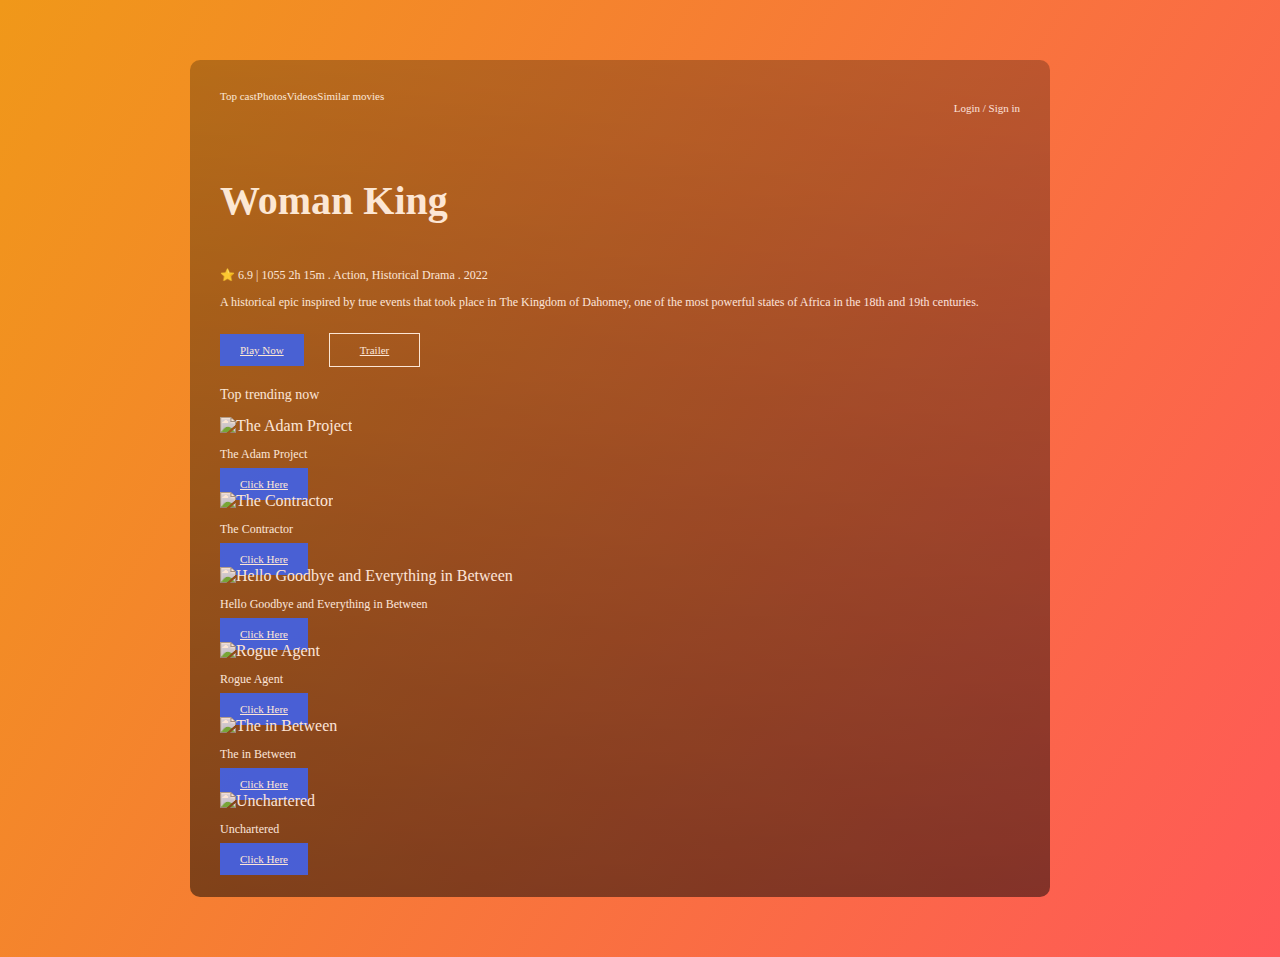
==== index.html @ f540f53e "Added java script" ====
<!DOCTYPE html>
<html lang="en">
  <head>
    <meta charset="UTF-8" />
    <meta name="viewport" content="width=device-width, initial-scale=1.0" />
    <meta
      name="description"
      content="Experience the awe-inspiring tale of a fearless African warrior queen leading her people into battle against colonial forces in 'Woman King's', a captivating and empowering historical drama."
    />
    <link
      href="https://cdn.jsdelivr.net/npm/bootstrap@5.3.0/dist/css/bootstrap.min.css"
      rel="stylesheet"
      integrity="sha384-9ndCyUaIbzAi2FUVXJi0CjmCapSmO7SnpJef0486qhLnuZ2cdeRhO02iuK6FUUVM"
      crossorigin="anonymous"
    />
    <script
      src="https://kit.fontawesome.com/405dcb50d6.js"
      crossorigin="anonymous"
    ></script>
    <link rel="preconnect" href="https://fonts.googleapis.com" />
    <link rel="preconnect" href="https://fonts.gstatic.com" crossorigin />
    <link
      href="https://fonts.googleapis.com/css2?family=Playfair+Display:wght@700&family=Poppins:wght@400;500&family=Roboto+Condensed:wght@700&family=Roboto:wght@300;700;900&display=swap"
      rel="stylesheet"
    />
    <title>Landing Page for the Movie: Woman King</title>
    <style>
      .root {
        --heading-font-family: "Roboto Condensed", sans-serif;
        --default-font-family: "Poppins", sans-serif;
        --box-shadow: 2px 2px 2px 1px rgba(0, 0, 0, 0.12);
        --buttons-color: #1f58fe;
      }

      body {
        max-width: 900px;
        margin: 60px auto;
        background: linear-gradient(-60deg, #ff5858 0%, #f09819 100%);
      }

      h1 {
        font-family: var(--heading-font-family);
        font-weight: 700;
        line-height: 2;
        font-size: 40px;
      }

      h3 {
        font-family: var(--default-font-family);
        font-weight: 500;
        font-size: 16px;
      }

      p {
        font-family: var(--default-font-family);
        font-weight: 400;
        font-size: 12px;
      }

      .popular {
        width: 200px;
      }

      .hero {
        max-width: 800px;
        background-image: linear-gradient(
            rgba(0, 0, 0, 0.3),
            rgba(0, 0, 0, 0.6)
          ),
          url(https://s3.amazonaws.com/shecodesio-production/uploads/files/000/085/391/original/woman-king-first.jpg?1686616928);
        background-repeat: no-repeat;
        background-size: cover;
        opacity: 0.8;
        color: white;
        padding: 30px;
        border-radius: 10px;
      }

      .alpha {
        display: flex;
        font-size: 11px;
        justify-content: flex-start;
      }

      .alpha-content,
      .view {
        text-decoration: none;
        color: black;
        color: white;
      }

      .alpha-icon {
        font-size: 20px;
        color: #c62037;
      }

      .loging-info {
        display: flex;
        justify-content: flex-end;
        font-size: 11px;
      }

      .search {
        line-height: 2;
      }

      .login {
        text-decoration: none;
        color: white;
      }

      .interaction-icons {
        display: flex;
        justify-content: flex-start;
      }

      .interactions {
        padding-right: 35px;
      }

      .beta {
        padding-top: 20px;
      }

      .btn-play {
        color: white;
        background-color: #1f58fe;
        font-size: 11px;
        padding: 10px 20px;
        margin-right: 25px;
        box-shadow: var(--box-shadow);
      }

      .btn-play:hover {
        color: white;
        background-color: #1f58fe;
        font-size: 11px;
        padding: 10px 20px;
        margin-right: 25px;
        box-shadow: var(--box-shadow);
      }

      .btn-trailer {
        color: white;
        background-color: transparent;
        font-size: 11px;
        padding: 10px 30px;
        box-shadow: var(--box-shadow);
        border: 1px solid white;
      }

      .btn-trailer:hover {
        color: white;
        background-color: transparent;
        font-size: 11px;
        padding: 10px 30px;
        box-shadow: var(--box-shadow);
        border: 1px solid white;
      }

      .operation-buttons {
        display: flex;
        justify-content: flex-start;
      }

      .posters {
        height: 50px;
      }

      .popular-shows {
        font-size: 14px;
      }

      .view {
        font-size: 12px;
        padding-top: 15px;
        line-height: 2;
      }

      .shows {
        display: flex;
        justify-content: space-between;
        padding-top: 15px;
      }

      @media (max-width: 540px) {
        h1,
        h3,
        p {
          text-align: center;
        }

        img {
          display: block;
          margin: 0 auto;
        }

        .hero {
          background-image: linear-gradient(
              rgba(0, 0, 0, 0.3),
              rgba(0, 0, 0, 0.6)
            ),
            url(https://s3.amazonaws.com/shecodesio-production/uploads/files/000/085/413/original/woman-king-small.jpg?1686626057);
          background-repeat: no-repeat;
          background-size: cover;
          opacity: 0.8;
        }

        .operation-buttons {
          display: block;
          text-align: center;
        }

        .btn-play {
          margin: 25px;
          margin-top: 10px;
        }

        .btn-trailer {
          padding: 10px 40px;
        }

        .interaction-icons {
          justify-content: center;
        }

        .movies a {
          width: 150px;
          margin: 0 auto;
          display: block;
        }
      }
    </style>
  </head>
  <body>
    <div class="container hero">
      <div class="container">
        <div class="row">
          <div class="col-8">
            <div class="alpha">
              <div><i class="fa-solid fa-n alpha-icon"></i></div>
              <div class="text-uppercase pe-3 ps-3">
                <a href="#" class="alpha-content" title="Top cast">Top cast</a>
              </div>
              <div class="text-uppercase pe-3">
                <a href="#" class="alpha-content" title="Photos">Photos</a>
              </div>
              <div class="text-uppercase pe-3">
                <a href="#" class="alpha-content" title="Videos">Videos</a>
              </div>
              <div class="text-uppercase pe-3">
                <a href="#" class="alpha-content" title="Similar Movies"
                  >Similar movies</a
                >
              </div>
            </div>
          </div>
          <div class="col-4">
            <div class="loging-info">
              <div class="search-here">
                <i
                  class="fa-solid fa-magnifying-glass search pe-4"
                  id="search-icon"
                ></i>
              </div>
              <div title="Login">
                <a href="#" class="login">Login / Sign in</a>
              </div>
            </div>
          </div>
        </div>
      </div>
      <div class="container beta">
        <div class="row">
          <div class="col-sm-6">
            <h1>Woman King</h1>
            <p>⭐ 6.9 | 1055 2h 15m . Action, Historical Drama . 2022</p>
            <p>
              A historical epic inspired by true events that took place in The
              Kingdom of Dahomey, one of the most powerful states of Africa in
              the 18th and 19th centuries.
            </p>
            <div class="interaction-icons pb-3">
              <div>
                <i class="fa-solid fa-thumbs-up interactions" title="Like"></i>
              </div>
              <div>
                <i
                  class="fa-solid fa-thumbs-down interactions"
                  title="Disike"
                ></i>
              </div>
              <div>
                <i
                  class="fa-solid fa-download interactions"
                  title="Download"
                ></i>
              </div>
              <div>
                <i
                  class="fa-solid fa-share-nodes interactions"
                  title="Share"
                ></i>
              </div>
              <div>
                <i
                  class="fa-sharp fa-solid fa-plus interactions"
                  title="Add to Watchlist"
                ></i>
              </div>
            </div>
            <div class="operation-buttons">
              <div>
                <a href="" class="text-uppercase btn btn-play" title="Play Now"
                  ><i class="fa-solid fa-play"></i>
                  <span class="ps-1"> Play Now </span></a
                >
              </div>
              <div>
                <a
                  href=""
                  class="text-uppercase btn btn-trailer"
                  title="Trailer"
                  >Trailer</a
                >
              </div>
            </div>
          </div>
        </div>

        <div class="row">
          <div class="col-12">
            <div class="shows">
              <div>
                <h3 class="pt-3 text-uppercase popular-shows">
                  Top trending now
                </h3>
              </div>
              <div>
                <i class="fa-solid fa-chevron-left pe-1 view" title="Back"></i>
                <i
                  class="fa-solid fa-chevron-right view ps-3"
                  title="Forward"
                ></i>
              </div>
            </div>
          </div>
        </div>
        <div class="movies">
          <div class="row">
            <div class="col-sm-2">
              <img
                src="https://s3.amazonaws.com/shecodesio-production/uploads/files/000/085/395/original/the-adam.jpg?1686620366"
                alt="The Adam Project"
                class="img-fluid popular pb-3 d-none d-sm-block"
              />
              <p class="d-block d-sm-none pt-2">The Adam Project</p>
              <a
                href=""
                class="btn btn-play text-uppercase d-block d-sm-none"
                title="Click Here"
                >Click Here</a
              >
            </div>
            <div class="col-sm-2">
              <img
                src="https://s3.amazonaws.com/shecodesio-production/uploads/files/000/085/394/original/the-contractor.jpg?1686620160"
                alt="The Contractor"
                class="img-fluid popular pb-3 d-none d-sm-block"
              />
              <p class="d-block d-sm-none pt-2">The Contractor</p>
              <a
                href=""
                class="btn btn-play text-uppercase d-block d-sm-none"
                title="Click Here"
                >Click Here</a
              >
            </div>
            <div class="col-sm-2">
              <img
                src="https://s3.amazonaws.com/shecodesio-production/uploads/files/000/085/396/original/hello-goodbye.jpg?1686620492"
                alt="Hello Goodbye and Everything in Between"
                class="img-fluid popular pb-3 d-none d-sm-block"
              />
              <p class="d-block d-sm-none pt-2">
                Hello Goodbye and Everything in Between
              </p>
              <a
                href=""
                class="btn btn-play text-uppercase d-block d-sm-none"
                title="Click Here"
                >Click Here</a
              >
            </div>
            <div class="col-sm-2">
              <img
                src="https://s3.amazonaws.com/shecodesio-production/uploads/files/000/085/397/original/rogue-agent.jpg?1686620587"
                alt="Rogue Agent"
                class="img-fluid popular pb-3 d-none d-sm-block"
              />
              <p class="d-block d-sm-none pt-2">Rogue Agent</p>
              <a
                href=""
                class="btn btn-play text-uppercase d-block d-sm-none"
                title="Click Here"
                >Click Here</a
              >
            </div>
            <div class="col-sm-2">
              <img
                src="https://s3.amazonaws.com/shecodesio-production/uploads/files/000/085/398/original/the-in-between.jpg?1686620760"
                alt="The in Between"
                class="img-fluid popular pb-3 d-none d-sm-block"
              />
              <p class="d-block d-sm-none pt-2">The in Between</p>
              <a
                href=""
                class="btn btn-play text-uppercase d-block d-sm-none"
                title="Click Here"
                >Click Here</a
              >
            </div>
            <div class="col-sm-2">
              <img
                src="https://s3.amazonaws.com/shecodesio-production/uploads/files/000/085/399/original/unchartered.jpg?1686621007"
                alt="Unchartered"
                class="img-fluid popular pb-3 d-none d-sm-block"
              />
              <p class="d-block d-sm-none pt-2">Unchartered</p>
              <a
                href=""
                class="btn btn-play text-uppercase d-block d-sm-none"
                title="Click Here"
                >Click Here</a
              >
            </div>
          </div>
        </div>
      </div>
    </div>
    <script>
      function searchHere() {
        let name = prompt(`What is you name?`);
        name = name.trim();
        name = name[0].toUpperCase() + name.substring(1);

        let movie = prompt(`What movie do you want to search?`);
        movie = movie.trim();
        movie = movie[0].toUpperCase() + movie.substring(1);

        alert(`Hello ${name}! Have fun watching ${movie} 😃😃`);
      }

      let searchButton = document.querySelector(".search-here");

      searchButton.addEventListener("click", searchHere);
    </script>
  </body>
</html>
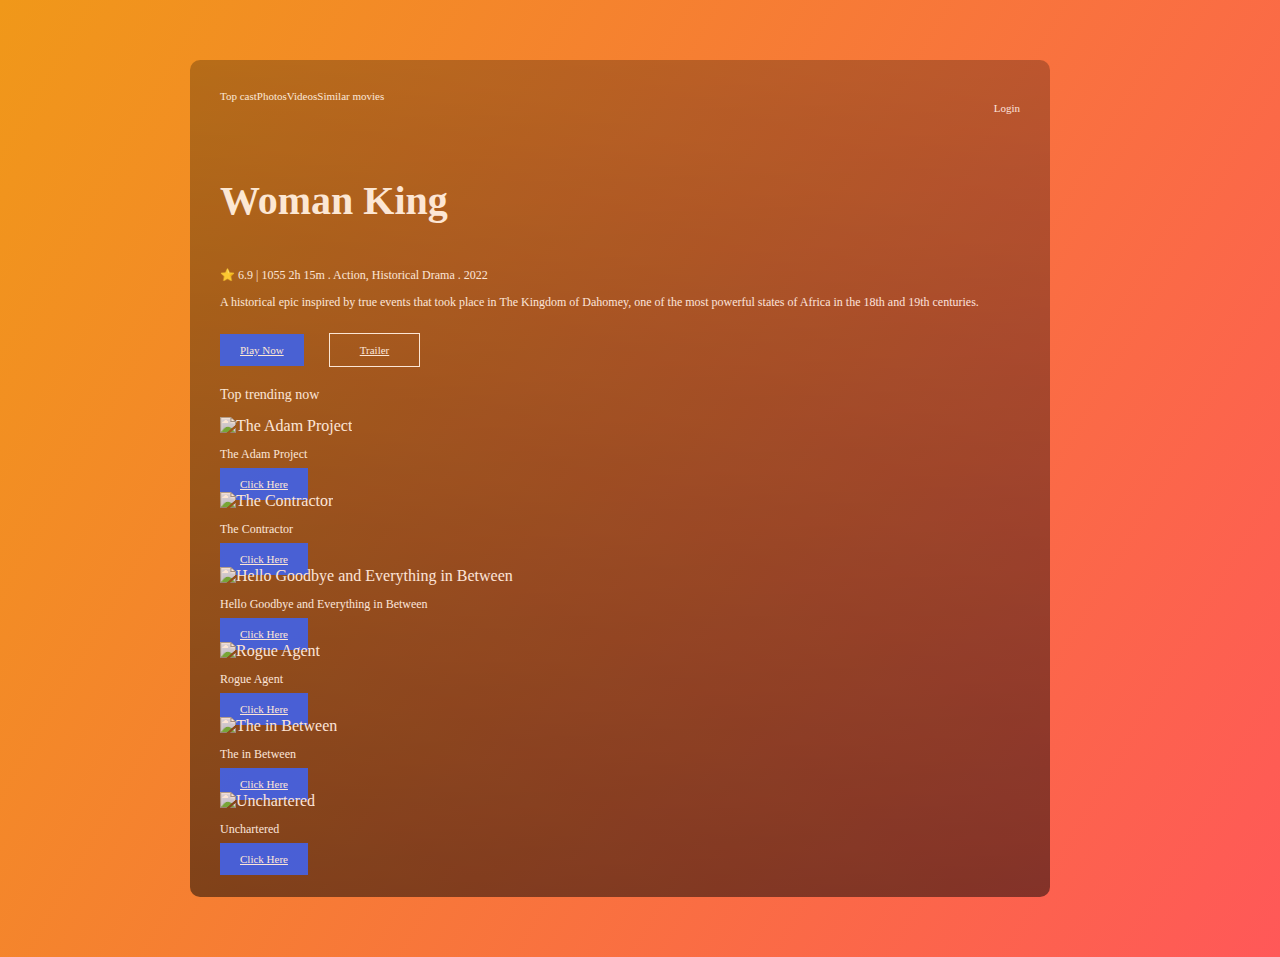
==== commit 9b082bc2: "Rendered alpha content and interaction ions responsive" ====
--- a/index.html
+++ b/index.html
@@ -229,6 +229,28 @@
           margin: 0 auto;
           display: block;
         }
+
+        .alpha {
+          font-size: 8px;
+        }
+
+        .loging-info {
+          font-size: 9px;
+        }
+
+        .interaction-icons {
+          padding-left: 25px;
+        }
+      }
+
+      @media (max-width: 280px) {
+        .alpha-info {
+          display: none;
+        }
+
+        .interactions {
+          padding-right: 25px;
+        }
       }
     </style>
   </head>
@@ -239,16 +261,16 @@
           <div class="col-8">
             <div class="alpha">
               <div><i class="fa-solid fa-n alpha-icon"></i></div>
-              <div class="text-uppercase pe-3 ps-3">
+              <div class="text-uppercase pe-3 ps-3 alpha-info">
                 <a href="#" class="alpha-content" title="Top cast">Top cast</a>
               </div>
-              <div class="text-uppercase pe-3">
+              <div class="text-uppercase pe-3 alpha-info">
                 <a href="#" class="alpha-content" title="Photos">Photos</a>
               </div>
-              <div class="text-uppercase pe-3">
+              <div class="text-uppercase pe-3 alpha-info">
                 <a href="#" class="alpha-content" title="Videos">Videos</a>
               </div>
-              <div class="text-uppercase pe-3">
+              <div class="text-uppercase pe-3 alpha-info">
                 <a href="#" class="alpha-content" title="Similar Movies"
                   >Similar movies</a
                 >
@@ -264,7 +286,7 @@
                 ></i>
               </div>
               <div title="Login">
-                <a href="#" class="login">Login / Sign in</a>
+                <a href="#" class="login">Login</a>
               </div>
             </div>
           </div>
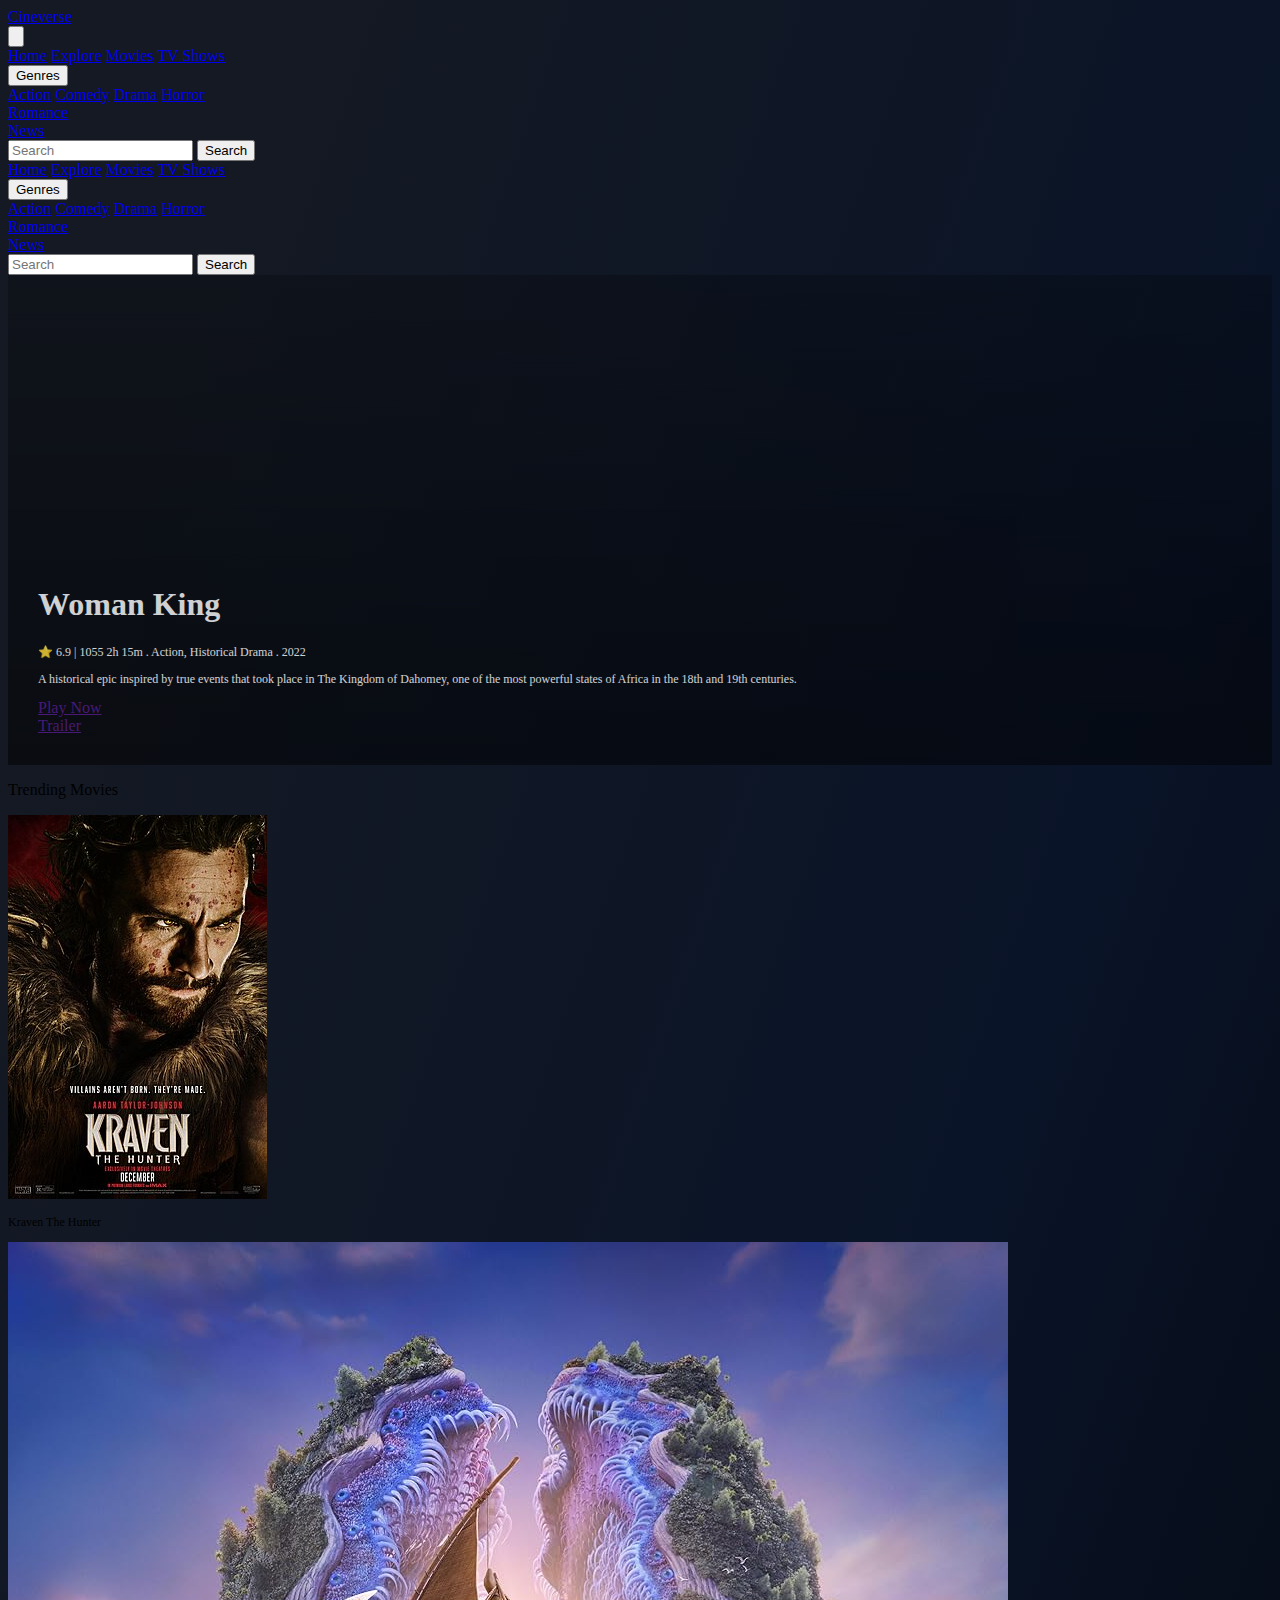
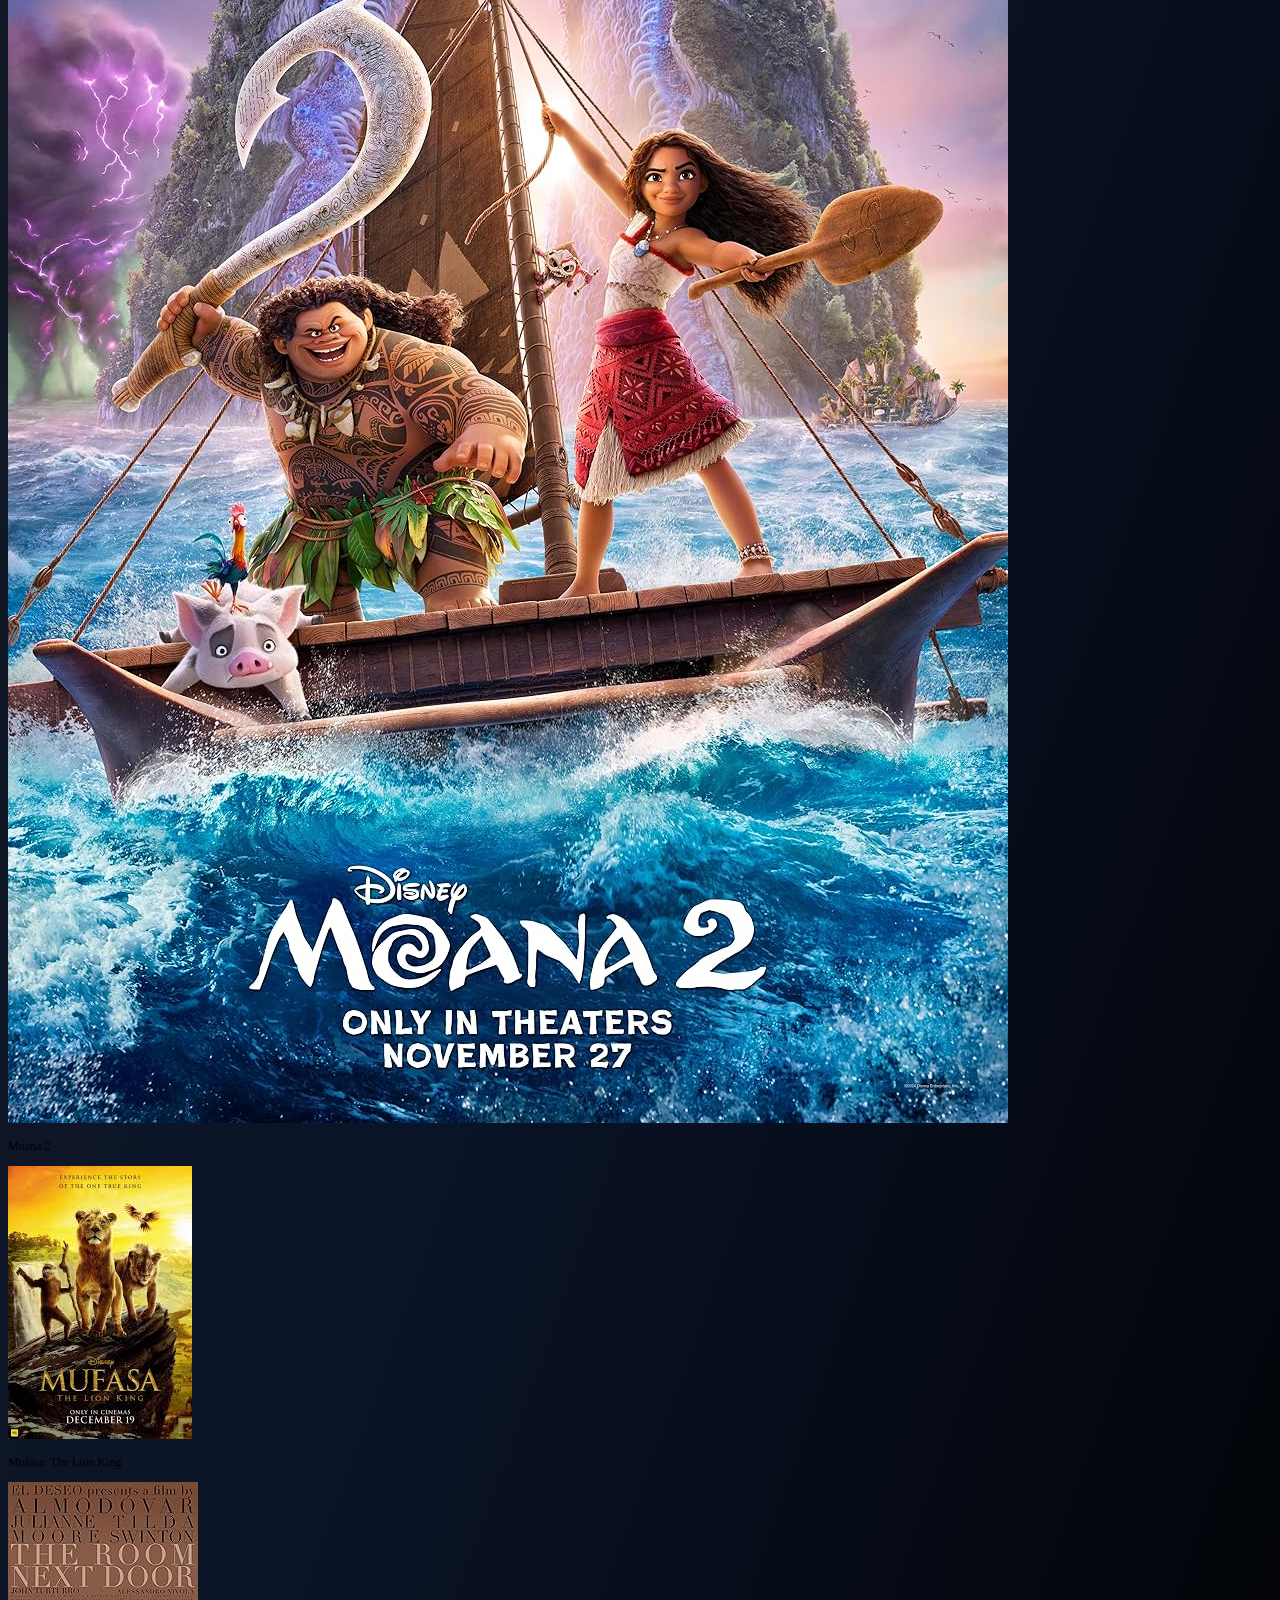
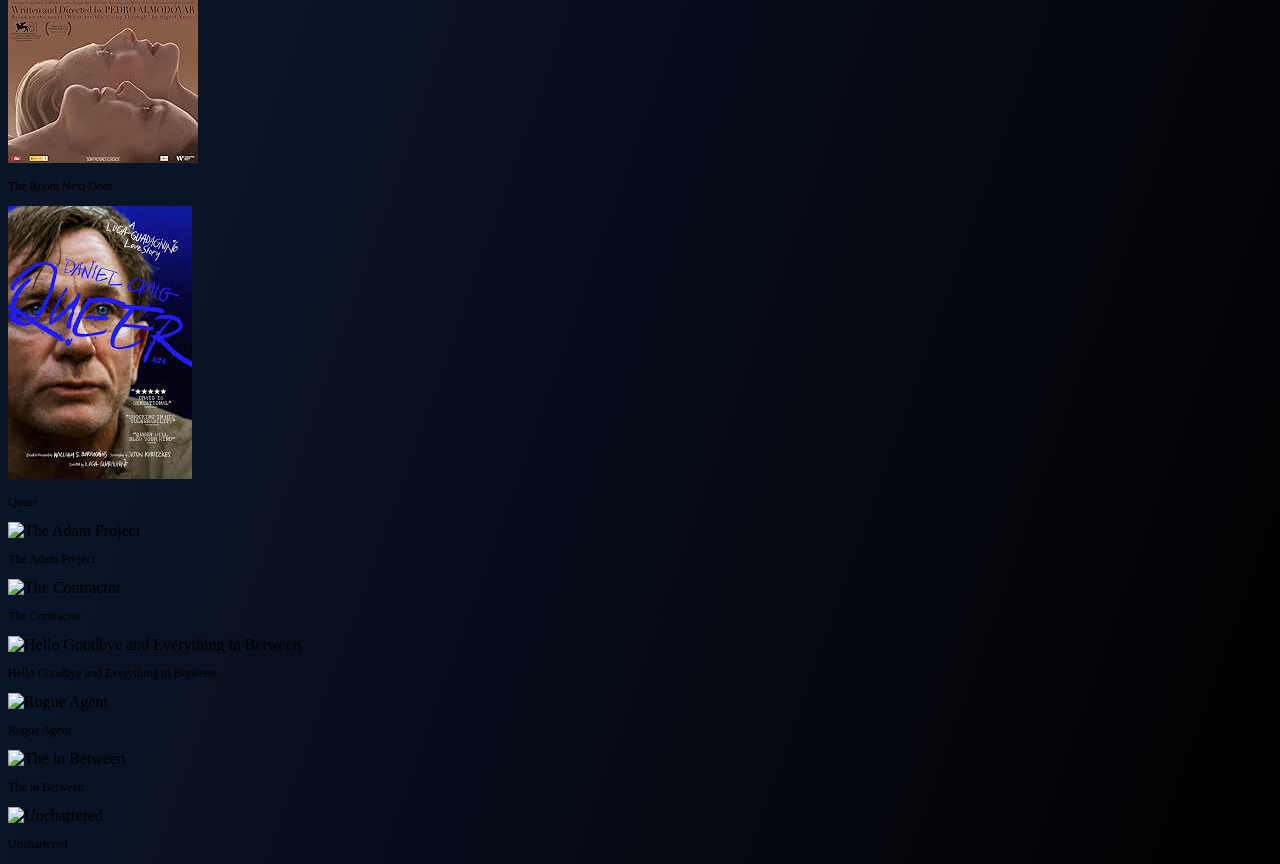
==== commit 644fcc59: "Made Massive Changes" ====
--- a/index.html
+++ b/index.html
@@ -2,17 +2,7 @@
 <html lang="en">
   <head>
     <meta charset="UTF-8" />
-    <meta name="viewport" content="width=device-width, initial-scale=1.0" />
-    <meta
-      name="description"
-      content="Experience the awe-inspiring tale of a fearless African warrior queen leading her people into battle against colonial forces in 'Woman King's', a captivating and empowering historical drama."
-    />
-    <link
-      href="https://cdn.jsdelivr.net/npm/bootstrap@5.3.0/dist/css/bootstrap.min.css"
-      rel="stylesheet"
-      integrity="sha384-9ndCyUaIbzAi2FUVXJi0CjmCapSmO7SnpJef0486qhLnuZ2cdeRhO02iuK6FUUVM"
-      crossorigin="anonymous"
-    />
+    <meta name="viewport" content="width=backgr, initial-scale=1.0" />
     <script
       src="https://kit.fontawesome.com/405dcb50d6.js"
       crossorigin="anonymous"
@@ -23,317 +13,226 @@
       href="https://fonts.googleapis.com/css2?family=Playfair+Display:wght@700&family=Poppins:wght@400;500&family=Roboto+Condensed:wght@700&family=Roboto:wght@300;700;900&display=swap"
       rel="stylesheet"
     />
-    <title>Landing Page for the Movie: Woman King</title>
-    <style>
-      .root {
-        --heading-font-family: "Roboto Condensed", sans-serif;
-        --default-font-family: "Poppins", sans-serif;
-        --box-shadow: 2px 2px 2px 1px rgba(0, 0, 0, 0.12);
-        --buttons-color: #1f58fe;
-      }
-
-      body {
-        max-width: 900px;
-        margin: 60px auto;
-        background: linear-gradient(-60deg, #ff5858 0%, #f09819 100%);
-      }
-
-      h1 {
-        font-family: var(--heading-font-family);
-        font-weight: 700;
-        line-height: 2;
-        font-size: 40px;
-      }
-
-      h3 {
-        font-family: var(--default-font-family);
-        font-weight: 500;
-        font-size: 16px;
-      }
-
-      p {
-        font-family: var(--default-font-family);
-        font-weight: 400;
-        font-size: 12px;
-      }
-
-      .popular {
-        width: 200px;
-      }
-
-      .hero {
-        max-width: 800px;
+    <title>Movie Landing Page</title>
+    <script src="https://cdn.tailwindcss.com"></script>
+    <link rel="stylesheet" href="styles.css" />
+  </head>
+  <body>
+    <div class="container-fluid">
+      <!--NavBar Section-->
+      <nav class="shadow-md">
+        <div class="max-w-7xl mx-auto px-6 py-4">
+          <div class="flex justify-between items-center">
+            <!-- Navbar Brand -->
+            <a href="#" class="text-2xl font-bold text-white">Cineverse</a>
+
+            <!-- Hamburger Button (Mobile) -->
+            <div class="lg:hidden">
+              <button
+                id="navbar-toggle"
+                class="text-gray-100 focus:outline-none"
+              >
+                <svg
+                  xmlns="http://www.w3.org/2000/svg"
+                  fill="none"
+                  viewBox="0 0 24 24"
+                  stroke="currentColor"
+                  class="h-6 w-6"
+                >
+                  <path
+                    stroke-linecap="round"
+                    stroke-linejoin="round"
+                    stroke-width="2"
+                    d="M4 6h16M4 12h16M4 18h16"
+                  ></path>
+                </svg>
+              </button>
+            </div>
+
+            <!-- Navbar Links (Desktop) -->
+            <div class="hidden lg:flex space-x-8">
+              <a href="#" class="text-white hover:text-gray-500">Home</a>
+              <a href="#" class="text-gray-100 hover:text-gray-500">Explore</a>
+              <a href="#" class="text-gray-100 hover:text-gray-500">Movies</a>
+              <a href="#" class="text-gray-100 hover:text-gray-500">TV Shows</a>
+              <div class="relative">
+                <button class="text-gray-100 hover:text-gray-500">
+                  Genres
+                  <span class="ml-2 pt-2"
+                    ><i class="fa-solid fa-caret-down"></i
+                  ></span>
+                  <span class="ml-2 top-1 relative hidden"
+                    ><i class="fa-solid fa-caret-up"></i
+                  ></span>
+                </button>
+                <div
+                  class="absolute hidden bg-white shadow-lg mt-1 w-48 rounded-md text-gray-700 z-50"
+                >
+                  <a href="#" class="block px-4 py-2 hover:bg-gray-100"
+                    >Action</a
+                  >
+                  <a href="#" class="block px-4 py-2 hover:bg-gray-100"
+                    >Comedy</a
+                  >
+                  <a href="#" class="block px-4 py-2 hover:bg-gray-100"
+                    >Drama</a
+                  >
+                  <a href="#" class="block px-4 py-2 hover:bg-gray-100"
+                    >Horror</a
+                  >
+                  <div class="border-t border-gray-200"></div>
+                  <a href="#" class="block px-4 py-2 hover:bg-gray-100"
+                    >Romance</a
+                  >
+                </div>
+              </div>
+              <a href="#" class="text-gray-100 hover:text-gray-500">News</a>
+            </div>
+
+            <!-- Search Bar (Desktop) -->
+            <div class="hidden lg:flex">
+              <form class="flex items-center">
+                <input
+                  type="search"
+                  placeholder="Search"
+                  class="p-2 border rounded-md"
+                />
+                <button
+                  type="submit"
+                  class="p-2 ml-2 bg-orange-900 text-white rounded-md"
+                >
+                  Search
+                </button>
+              </form>
+            </div>
+          </div>
+
+          <!-- Navbar Links (Mobile) -->
+          <div id="navbar-links" class="lg:hidden hidden mt-4 space-y-4">
+            <a href="#" class="block text-gray-100 hover:text-gray-500">Home</a>
+            <a href="#" class="block text-gray-100 hover:text-gray-500"
+              >Explore</a
+            >
+            <a href="#" class="block text-gray-100 hover:text-gray-500"
+              >Movies</a
+            >
+            <a href="#" class="block text-gray-100 hover:text-gray-500"
+              >TV Shows</a
+            >
+            <div class="relative">
+              <button
+                id="mobile-dropdown-toggle"
+                class="text-gray-100 hover:text-gray-500"
+              >
+                Genres
+                <span class="ml-2 pt-2"
+                  ><i class="fa-solid fa-caret-down"></i
+                ></span>
+                <span class="ml-2 top-1 relative hidden"
+                  ><i class="fa-solid fa-caret-up"></i
+                ></span>
+              </button>
+              <div
+                id="mobile-dropdown-menu"
+                class="absolute hidden bg-white shadow-lg mt-1 w-48 rounded-md text-gray-700 z-50"
+              >
+                <a href="#" class="block px-4 py-2 hover:bg-gray-900">Action</a>
+                <a href="#" class="block px-4 py-2 hover:bg-gray-100">Comedy</a>
+                <a href="#" class="block px-4 py-2 hover:bg-gray-100">Drama</a>
+                <a href="#" class="block px-4 py-2 hover:bg-gray-100">Horror</a>
+                <div class="border-t border-gray-200"></div>
+                <a href="#" class="block px-4 py-2 hover:bg-gray-100"
+                  >Romance</a
+                >
+              </div>
+            </div>
+            <a href="#" class="block text-gray-100 hover:text-gray-500">News</a>
+
+            <!-- Search Bar (Mobile) -->
+            <form class="flex items-center mt-4">
+              <input
+                type="search"
+                placeholder="Search"
+                class="p-2 border rounded-md w-full"
+              />
+              <button
+                type="submit"
+                class="p-2 ml-2 bg-orange-700 text-white rounded-md"
+              >
+                Search
+              </button>
+            </form>
+          </div>
+        </div>
+      </nav>
+    </div>
+
+    <!-- Hero Section -->
+    <div
+      class="hero h-screen bg-cover bg-center text-white flex items-center justify-center px-6 md:px-12 lg:px-20"
+      style="
         background-image: linear-gradient(
             rgba(0, 0, 0, 0.3),
             rgba(0, 0, 0, 0.6)
           ),
-          url(https://s3.amazonaws.com/shecodesio-production/uploads/files/000/085/391/original/woman-king-first.jpg?1686616928);
-        background-repeat: no-repeat;
-        background-size: cover;
-        opacity: 0.8;
-        color: white;
-        padding: 30px;
-        border-radius: 10px;
-      }
-
-      .alpha {
-        display: flex;
-        font-size: 11px;
-        justify-content: flex-start;
-      }
-
-      .alpha-content,
-      .view {
-        text-decoration: none;
-        color: black;
-        color: white;
-      }
-
-      .alpha-icon {
-        font-size: 20px;
-        color: #c62037;
-      }
-
-      .loging-info {
-        display: flex;
-        justify-content: flex-end;
-        font-size: 11px;
-      }
-
-      .search {
-        line-height: 2;
-      }
-
-      .login {
-        text-decoration: none;
-        color: white;
-      }
-
-      .interaction-icons {
-        display: flex;
-        justify-content: flex-start;
-      }
-
-      .interactions {
-        padding-right: 35px;
-      }
-
-      .beta {
-        padding-top: 20px;
-      }
-
-      .btn-play {
-        color: white;
-        background-color: #1f58fe;
-        font-size: 11px;
-        padding: 10px 20px;
-        margin-right: 25px;
-        box-shadow: var(--box-shadow);
-      }
-
-      .btn-play:hover {
-        color: white;
-        background-color: #1f58fe;
-        font-size: 11px;
-        padding: 10px 20px;
-        margin-right: 25px;
-        box-shadow: var(--box-shadow);
-      }
-
-      .btn-trailer {
-        color: white;
-        background-color: transparent;
-        font-size: 11px;
-        padding: 10px 30px;
-        box-shadow: var(--box-shadow);
-        border: 1px solid white;
-      }
-
-      .btn-trailer:hover {
-        color: white;
-        background-color: transparent;
-        font-size: 11px;
-        padding: 10px 30px;
-        box-shadow: var(--box-shadow);
-        border: 1px solid white;
-      }
-
-      .operation-buttons {
-        display: flex;
-        justify-content: flex-start;
-      }
-
-      .posters {
-        height: 50px;
-      }
-
-      .popular-shows {
-        font-size: 14px;
-      }
-
-      .view {
-        font-size: 12px;
-        padding-top: 15px;
-        line-height: 2;
-      }
-
-      .shows {
-        display: flex;
-        justify-content: space-between;
-        padding-top: 15px;
-      }
-
-      @media (max-width: 540px) {
-        h1,
-        h3,
-        p {
-          text-align: center;
-        }
-
-        img {
-          display: block;
-          margin: 0 auto;
-        }
-
-        .hero {
-          background-image: linear-gradient(
-              rgba(0, 0, 0, 0.3),
-              rgba(0, 0, 0, 0.6)
-            ),
-            url(https://s3.amazonaws.com/shecodesio-production/uploads/files/000/085/413/original/woman-king-small.jpg?1686626057);
-          background-repeat: no-repeat;
-          background-size: cover;
-          opacity: 0.8;
-        }
-
-        .operation-buttons {
-          display: block;
-          text-align: center;
-        }
-
-        .btn-play {
-          margin: 25px;
-          margin-top: 10px;
-        }
-
-        .btn-trailer {
-          padding: 10px 40px;
-        }
-
-        .interaction-icons {
-          justify-content: center;
-        }
-
-        .movies a {
-          width: 150px;
-          margin: 0 auto;
-          display: block;
-        }
-
-        .alpha {
-          font-size: 8px;
-        }
-
-        .loging-info {
-          font-size: 9px;
-        }
-
-        .interaction-icons {
-          padding-left: 25px;
-        }
-      }
-
-      @media (max-width: 280px) {
-        .alpha-info {
-          display: none;
-        }
-
-        .interactions {
-          padding-right: 25px;
-        }
-      }
-    </style>
-  </head>
-  <body>
-    <div class="container hero">
-      <div class="container">
-        <div class="row">
-          <div class="col-8">
-            <div class="alpha">
-              <div><i class="fa-solid fa-n alpha-icon"></i></div>
-              <div class="text-uppercase pe-3 ps-3 alpha-info">
-                <a href="#" class="alpha-content" title="Top cast">Top cast</a>
-              </div>
-              <div class="text-uppercase pe-3 alpha-info">
-                <a href="#" class="alpha-content" title="Photos">Photos</a>
-              </div>
-              <div class="text-uppercase pe-3 alpha-info">
-                <a href="#" class="alpha-content" title="Videos">Videos</a>
-              </div>
-              <div class="text-uppercase pe-3 alpha-info">
-                <a href="#" class="alpha-content" title="Similar Movies"
-                  >Similar movies</a
-                >
-              </div>
-            </div>
-          </div>
-          <div class="col-4">
-            <div class="loging-info">
-              <div class="search-here">
-                <i
-                  class="fa-solid fa-magnifying-glass search pe-4"
-                  id="search-icon"
-                ></i>
-              </div>
-              <div title="Login">
-                <a href="#" class="login">Login</a>
-              </div>
-            </div>
-          </div>
-        </div>
-      </div>
-      <div class="container beta">
-        <div class="row">
-          <div class="col-sm-6">
-            <h1>Woman King</h1>
-            <p>⭐ 6.9 | 1055 2h 15m . Action, Historical Drama . 2022</p>
-            <p>
+          url('https://s3.amazonaws.com/shecodesio-production/uploads/files/000/085/391/original/woman-king-first.jpg?1686616928');
+      "
+    >
+      <!--Beta Section-->
+      <div class="container beta mx-auto px-4 beta pt-16">
+        <div class="flex flex-col md:flex-row">
+          <div class="w-full md:w-1/2">
+            <h1
+              class="font-bold leading-tight text-4xl sm:text-6xl md:text-6xl lg:text-7xl sm:pb-8 md:pb-12 lg:pb-16"
+            >
+              Woman King
+            </h1>
+            <p class="font-normal text-sm sm:text-lg md:text-xl pb-5">
+              ⭐ 6.9 | 1055 2h 15m . Action, Historical Drama . 2022
+            </p>
+            <p class="font-normal text-sm sm:text-lg md:text-xl pb-5">
               A historical epic inspired by true events that took place in The
               Kingdom of Dahomey, one of the most powerful states of Africa in
               the 18th and 19th centuries.
             </p>
-            <div class="interaction-icons pb-3">
-              <div>
-                <i class="fa-solid fa-thumbs-up interactions" title="Like"></i>
-              </div>
+            <div class="flex justify-start pb-8">
               <div>
                 <i
-                  class="fa-solid fa-thumbs-down interactions"
+                  class="fa-solid fa-thumbs-up pr-8 text-lg sm:text-xl xm:text-base"
+                  title="Like"
+                ></i>
+              </div>
+              <div>
+                <i
+                  class="fa-solid fa-thumbs-down pr-8 text-lg sm:text-xl xm:text-base"
                   title="Disike"
                 ></i>
               </div>
               <div>
                 <i
-                  class="fa-solid fa-download interactions"
+                  class="fa-solid fa-download pr-8 text-lg sm:text-xl xm:text-base"
                   title="Download"
                 ></i>
               </div>
               <div>
                 <i
-                  class="fa-solid fa-share-nodes interactions"
+                  class="fa-solid fa-share-nodes pr-8 text-lg sm:text-xl xm:text-base"
                   title="Share"
                 ></i>
               </div>
               <div>
                 <i
-                  class="fa-sharp fa-solid fa-plus interactions"
+                  class="fa-sharp fa-solid fa-plus pr-8 text-lg sm:text-xl xm:text-base"
                   title="Add to Watchlist"
                 ></i>
               </div>
             </div>
-            <div class="operation-buttons">
-              <div>
-                <a href="" class="text-uppercase btn btn-play" title="Play Now"
+            <div class="flex flex-start">
+              <div>
+                <a
+                  href=""
+                  class="btn-play text-white bg-purple-900 text-sm sm:text-base md:text-lg py-2.5 px-6 mr-6 border border-purple-900 hover:text-purple-900 hover:bg-white"
+                  title="Play Now"
                   ><i class="fa-solid fa-play"></i>
                   <span class="ps-1"> Play Now </span></a
                 >
@@ -341,141 +240,166 @@
               <div>
                 <a
                   href=""
-                  class="text-uppercase btn btn-trailer"
+                  class="btn btn-trailer text-white bg-transparent text-sm sm:text-base md:text-lg py-2.5 px-6 mr-6 border border-white hover:text-purple-900 hover:bg-white"
                   title="Trailer"
                   >Trailer</a
                 >
               </div>
-            </div>
-          </div>
-        </div>
-
-        <div class="row">
-          <div class="col-12">
-            <div class="shows">
-              <div>
-                <h3 class="pt-3 text-uppercase popular-shows">
-                  Top trending now
-                </h3>
-              </div>
-              <div>
-                <i class="fa-solid fa-chevron-left pe-1 view" title="Back"></i>
-                <i
-                  class="fa-solid fa-chevron-right view ps-3"
-                  title="Forward"
-                ></i>
-              </div>
-            </div>
-          </div>
-        </div>
-        <div class="movies">
-          <div class="row">
-            <div class="col-sm-2">
-              <img
-                src="https://s3.amazonaws.com/shecodesio-production/uploads/files/000/085/395/original/the-adam.jpg?1686620366"
-                alt="The Adam Project"
-                class="img-fluid popular pb-3 d-none d-sm-block"
-              />
-              <p class="d-block d-sm-none pt-2">The Adam Project</p>
-              <a
-                href=""
-                class="btn btn-play text-uppercase d-block d-sm-none"
-                title="Click Here"
-                >Click Here</a
-              >
-            </div>
-            <div class="col-sm-2">
-              <img
-                src="https://s3.amazonaws.com/shecodesio-production/uploads/files/000/085/394/original/the-contractor.jpg?1686620160"
-                alt="The Contractor"
-                class="img-fluid popular pb-3 d-none d-sm-block"
-              />
-              <p class="d-block d-sm-none pt-2">The Contractor</p>
-              <a
-                href=""
-                class="btn btn-play text-uppercase d-block d-sm-none"
-                title="Click Here"
-                >Click Here</a
-              >
-            </div>
-            <div class="col-sm-2">
-              <img
-                src="https://s3.amazonaws.com/shecodesio-production/uploads/files/000/085/396/original/hello-goodbye.jpg?1686620492"
-                alt="Hello Goodbye and Everything in Between"
-                class="img-fluid popular pb-3 d-none d-sm-block"
-              />
-              <p class="d-block d-sm-none pt-2">
-                Hello Goodbye and Everything in Between
-              </p>
-              <a
-                href=""
-                class="btn btn-play text-uppercase d-block d-sm-none"
-                title="Click Here"
-                >Click Here</a
-              >
-            </div>
-            <div class="col-sm-2">
-              <img
-                src="https://s3.amazonaws.com/shecodesio-production/uploads/files/000/085/397/original/rogue-agent.jpg?1686620587"
-                alt="Rogue Agent"
-                class="img-fluid popular pb-3 d-none d-sm-block"
-              />
-              <p class="d-block d-sm-none pt-2">Rogue Agent</p>
-              <a
-                href=""
-                class="btn btn-play text-uppercase d-block d-sm-none"
-                title="Click Here"
-                >Click Here</a
-              >
-            </div>
-            <div class="col-sm-2">
-              <img
-                src="https://s3.amazonaws.com/shecodesio-production/uploads/files/000/085/398/original/the-in-between.jpg?1686620760"
-                alt="The in Between"
-                class="img-fluid popular pb-3 d-none d-sm-block"
-              />
-              <p class="d-block d-sm-none pt-2">The in Between</p>
-              <a
-                href=""
-                class="btn btn-play text-uppercase d-block d-sm-none"
-                title="Click Here"
-                >Click Here</a
-              >
-            </div>
-            <div class="col-sm-2">
-              <img
-                src="https://s3.amazonaws.com/shecodesio-production/uploads/files/000/085/399/original/unchartered.jpg?1686621007"
-                alt="Unchartered"
-                class="img-fluid popular pb-3 d-none d-sm-block"
-              />
-              <p class="d-block d-sm-none pt-2">Unchartered</p>
-              <a
-                href=""
-                class="btn btn-play text-uppercase d-block d-sm-none"
-                title="Click Here"
-                >Click Here</a
-              >
             </div>
           </div>
         </div>
       </div>
     </div>
-    <script>
-      function searchHere() {
-        let name = prompt(`What is you name?`);
-        name = name.trim();
-        name = name[0].toUpperCase() + name.substring(1);
-
-        let movie = prompt(`What movie do you want to search?`);
-        movie = movie.trim();
-        movie = movie[0].toUpperCase() + movie.substring(1);
-
-        alert(`Hello ${name}! Have fun watching ${movie} 😃😃`);
-      }
-
-      let searchButton = document.querySelector(".search-here");
-
-      searchButton.addEventListener("click", searchHere);
-    </script>
+    <!--Movies Section-->
+    <div class="container mx-auto py-8 pt-16">
+      <div class="items-center mb-4">
+        <h3
+          class="text-2xl font-bold text-center text-base sm:text-xl md:text-2xl lg:text-3xl text-gray-800"
+        >
+          Trending Movies
+        </h3>
+      </div>
+
+      <div class="overflow-x-auto scroll-smooth py-4">
+        <div class="flex space-x-6" id="movie-container">
+          <!--<div class="flex space-x-4">
+            <button class="absolutetext-gray-600 hover:text-gray-800" id="prev">
+              <i class="fa-solid fa-chevron-left"></i>
+            </button>
+          </div>-->
+          <!--Movie Item 3-->
+          <div
+            class="movie-item flex-shrink-0 w-40 transform transition-transform duration-200 hover:scale-110"
+          >
+            <img
+              src="movies/Kraven_the_Hunter_(film)_poster.jpg"
+              alt="Kraven The Hunter"
+              class="w-full rounded-lg z-50"
+            />
+            <p class="text-center mt-2">Kraven The Hunter</p>
+          </div>
+          <!--Movie Item 4-->
+          <div
+            class="movie-item flex-shrink-0 w-40 transform transition-transform duration-200 hover:scale-110"
+          >
+            <img
+              src="movies/Moana 2.jpg"
+              alt="Moana 2"
+              class="w-full rounded-lg"
+            />
+            <p class="text-center mt-2">Moana 2</p>
+          </div>
+          <!--Movie Item 5-->
+          <div
+            class="movie-item flex-shrink-0 w-40 transform transition-transform duration-200 hover:scale-110"
+          >
+            <img
+              src="movies/Mufasa The Lion King.jpeg"
+              alt="Mufasa: The Lion King"
+              class="w-full rounded-lg"
+            />
+            <p class="text-center mt-2">Mufasa: The Lion King</p>
+          </div>
+          <!--Movie Item 6-->
+          <div
+            class="movie-item flex-shrink-0 w-40 transform transition-transform duration-200 hover:scale-110"
+          >
+            <img
+              src="movies/The Room Next Door.jpg"
+              alt="The Room Next Door"
+              class="w-full rounded-lg"
+            />
+            <p class="text-center mt-2">The Room Next Door</p>
+          </div>
+          <!--Movie Item 7-->
+          <div
+            class="movie-item flex-shrink-0 w-40 transform transition-transform duration-200 hover:scale-110"
+          >
+            <img
+              src="movies/Queer.jpeg"
+              alt="Queer"
+              class="w-full rounded-lg"
+            />
+            <p class="text-center mt-2">Queer</p>
+          </div>
+          <!--Movie Item-->
+          <div
+            class="movie-item flex-shrink-0 w-40 transform transition-transform duration-200 hover:scale-110"
+          >
+            <img
+              src="https://s3.amazonaws.com/shecodesio-production/uploads/files/000/085/395/original/the-adam.jpg?1686620366"
+              alt="The Adam Project"
+              class="w-full rounded-lg"
+            />
+            <p class="text-center mt-2">The Adam Project</p>
+          </div>
+          <!-- Movie Item 2 -->
+          <div
+            class="movie-item flex-shrink-0 w-40 transform transition-transform duration-200 hover:scale-110"
+          >
+            <img
+              src="https://s3.amazonaws.com/shecodesio-production/uploads/files/000/085/394/original/the-contractor.jpg?1686620160"
+              alt="The Contractor"
+              class="w-full rounded-lg"
+            />
+            <p class="text-center mt-2">The Contractor</p>
+          </div>
+          <!-- Movie Item 3 -->
+          <div
+            class="movie-item flex-shrink-0 w-40 transform transition-transform duration-200 hover:scale-110"
+          >
+            <img
+              src="https://s3.amazonaws.com/shecodesio-production/uploads/files/000/085/396/original/hello-goodbye.jpg?1686620492"
+              alt="Hello Goodbye and Everything in Between"
+              class="w-full rounded-lg"
+            />
+            <p class="text-center mt-2">
+              Hello Goodbye and Everything in Between
+            </p>
+          </div>
+          <!-- Movie Item 4 -->
+          <div
+            class="movie-item flex-shrink-0 w-40 transform transition-transform duration-200 hover:scale-110"
+          >
+            <img
+              src="https://s3.amazonaws.com/shecodesio-production/uploads/files/000/085/397/original/rogue-agent.jpg?1686620587"
+              alt="Rogue Agent"
+              class="w-full rounded-lg"
+            />
+            <p class="text-center mt-2">Rogue Agent</p>
+          </div>
+          <!-- Movie Item 5 -->
+          <div
+            class="movie-item flex-shrink-0 w-40 transform transition-transform duration-200 hover:scale-110"
+          >
+            <img
+              src="https://s3.amazonaws.com/shecodesio-production/uploads/files/000/085/398/original/the-in-between.jpg?1686620760"
+              alt="The in Between"
+              class="w-full rounded-lg"
+            />
+            <p class="text-center mt-2">The in Between</p>
+          </div>
+          <!-- Movie Item 6 -->
+          <div
+            class="movie-item flex-shrink-0 w-40 transform transition-transform duration-200 hover:scale-110"
+          >
+            <img
+              src="https://s3.amazonaws.com/shecodesio-production/uploads/files/000/085/399/original/unchartered.jpg?1686621007"
+              alt="Unchartered"
+              class="w-full rounded-lg"
+            />
+            <p class="text-center mt-2">Unchartered</p>
+          </div>
+          <!-- Add remaining duplicates here... -->
+          <!--<div class="flex space-x-4">
+            <button class="absolute text-gray-600 hover:text-gray-800" id="next">
+              <i class="fa-solid fa-chevron-right"></i>
+            </button>
+          </div>-->
+        </div>
+      </div>
+    </div>
+
+    <script src="app.js"></script>
   </body>
 </html>
--- a/styles.css
+++ b/styles.css
@@ -0,0 +1,168 @@
+.root {
+  --heading-font-family: "Roboto Condensed", sans-serif;
+  --default-font-family: "Poppins", sans-serif;
+  --box-shadow: 2px 2px 2px 1px rgba(0, 0, 0, 0.12);
+  --buttons-color: #1f58fe;
+}
+
+body {
+  background: linear-gradient(
+    109.6deg,
+    rgb(20, 25, 35) 11.2%,
+    rgb(10, 20, 40) 51.2%,
+    rgb(0, 0, 0) 98.6%
+  );
+}
+
+@keyframes marquee {
+  0% {
+    transform: translateX(0);
+  }
+  100% {
+    transform: translateX(-100%);
+  }
+}
+
+.animate-marquee {
+  display: flex;
+  animation: marquee 30s linear infinite;
+}
+
+h1 {
+  font-family: var(--default-font-family);
+}
+
+h3 {
+  font-family: var(--default-font-family);
+  font-weight: 500;
+  font-size: 16px;
+}
+
+p {
+  font-family: var(--default-font-family);
+  font-weight: 400;
+  font-size: 12px;
+}
+
+.popular {
+  width: 200px;
+}
+
+.hero {
+  opacity: 0.8;
+  color: white;
+  padding: 30px;
+}
+
+.beta {
+  padding-top: 260px;
+}
+
+.btn-play {
+  box-shadow: var(--box-shadow);
+}
+
+.btn-play:hover {
+  box-shadow: var(--box-shadow);
+}
+
+.btn-trailer {
+  box-shadow: var(--box-shadow);
+}
+
+.btn-trailer:hover {
+  box-shadow: var(--box-shadow);
+}
+
+.posters {
+  height: 50px;
+}
+
+.popular-shows {
+  font-size: 14px;
+}
+
+.view {
+  font-size: 12px;
+  padding-top: 15px;
+  line-height: 2;
+}
+
+.shows {
+  display: flex;
+  justify-content: space-between;
+  padding-top: 15px;
+}
+
+@media (max-width: 540px) {
+  h1,
+  h3,
+  p {
+    text-align: center;
+  }
+
+  img {
+    display: block;
+    margin: 0 auto;
+  }
+
+  .hero {
+    background-image: linear-gradient(rgba(0, 0, 0, 0.3), rgba(0, 0, 0, 0.6)),
+      url(https://s3.amazonaws.com/shecodesio-production/uploads/files/000/085/413/original/woman-king-small.jpg?1686626057);
+    background-repeat: no-repeat;
+    background-size: cover;
+    opacity: 0.8;
+  }
+
+  .operation-buttons {
+    display: block;
+    text-align: center;
+  }
+
+  .btn-play {
+    margin: 25px;
+    margin-top: 10px;
+  }
+
+  .btn-trailer {
+    padding: 10px 40px;
+  }
+
+  .interaction-icons {
+    justify-content: center;
+  }
+
+  .movies a {
+    width: 150px;
+    margin: 0 auto;
+    display: block;
+  }
+
+  .alpha {
+    font-size: 8px;
+  }
+
+  .loging-info {
+    font-size: 9px;
+  }
+
+  .interaction-icons {
+    padding-left: 25px;
+  }
+}
+
+@media (max-width: 280px) {
+  h1 {
+    line-height: 1;
+    margin: 20px 0 30px;
+    font-size: 30px;
+  }
+
+  .alpha-info {
+    display: none;
+  }
+
+  .interactions {
+    padding-right: 25px;
+  }
+}
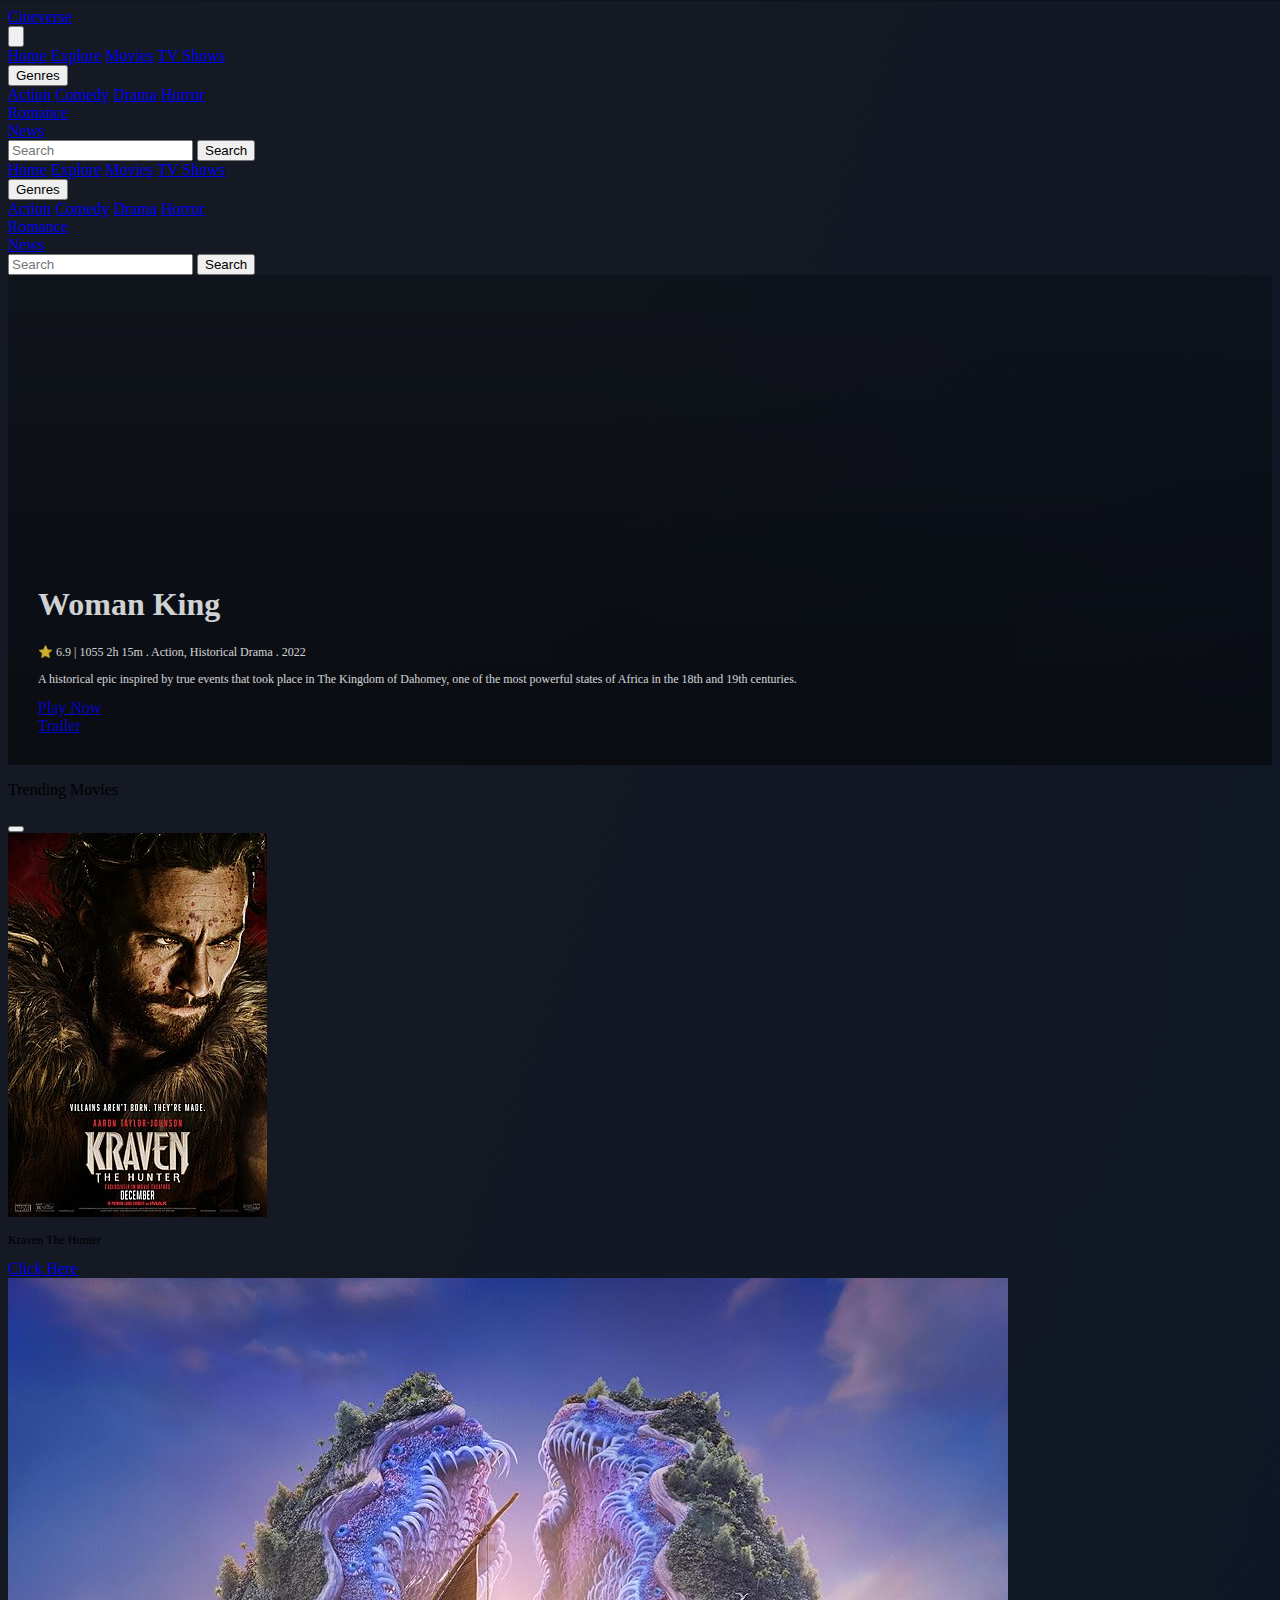
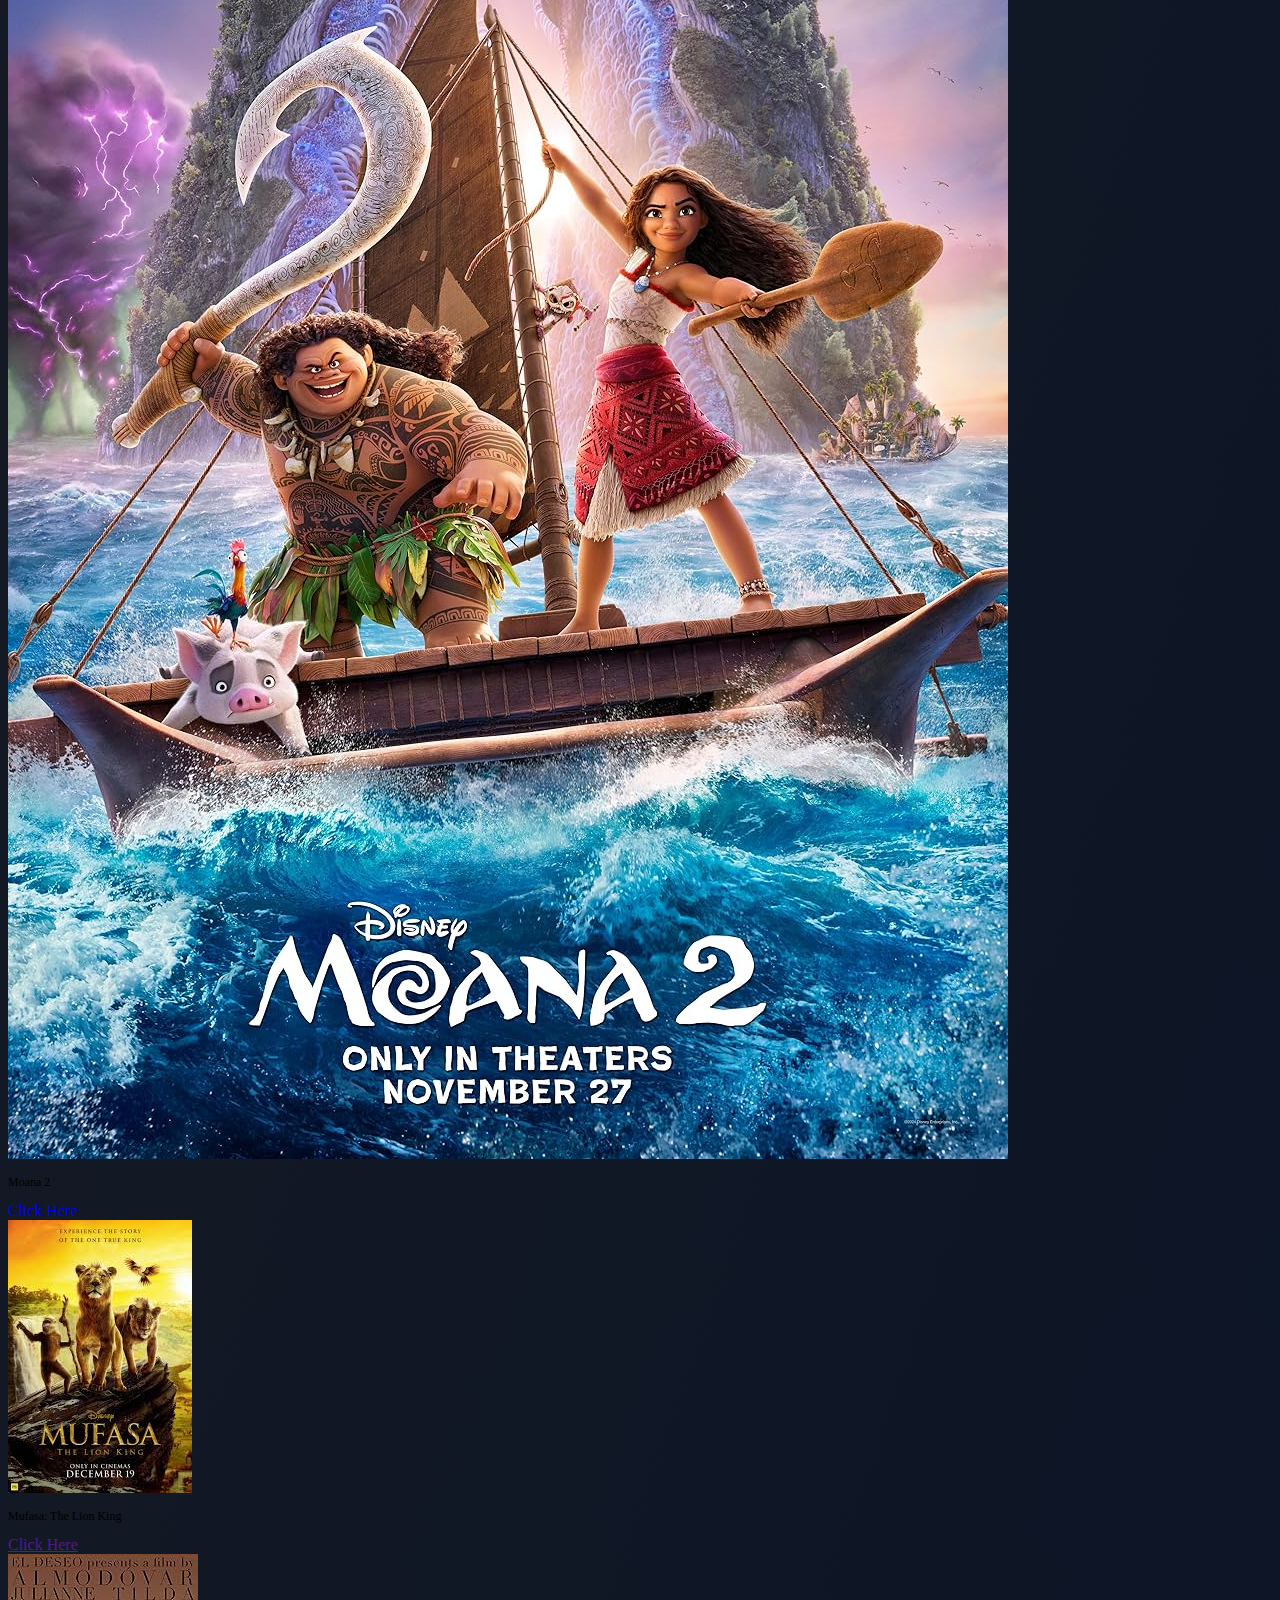
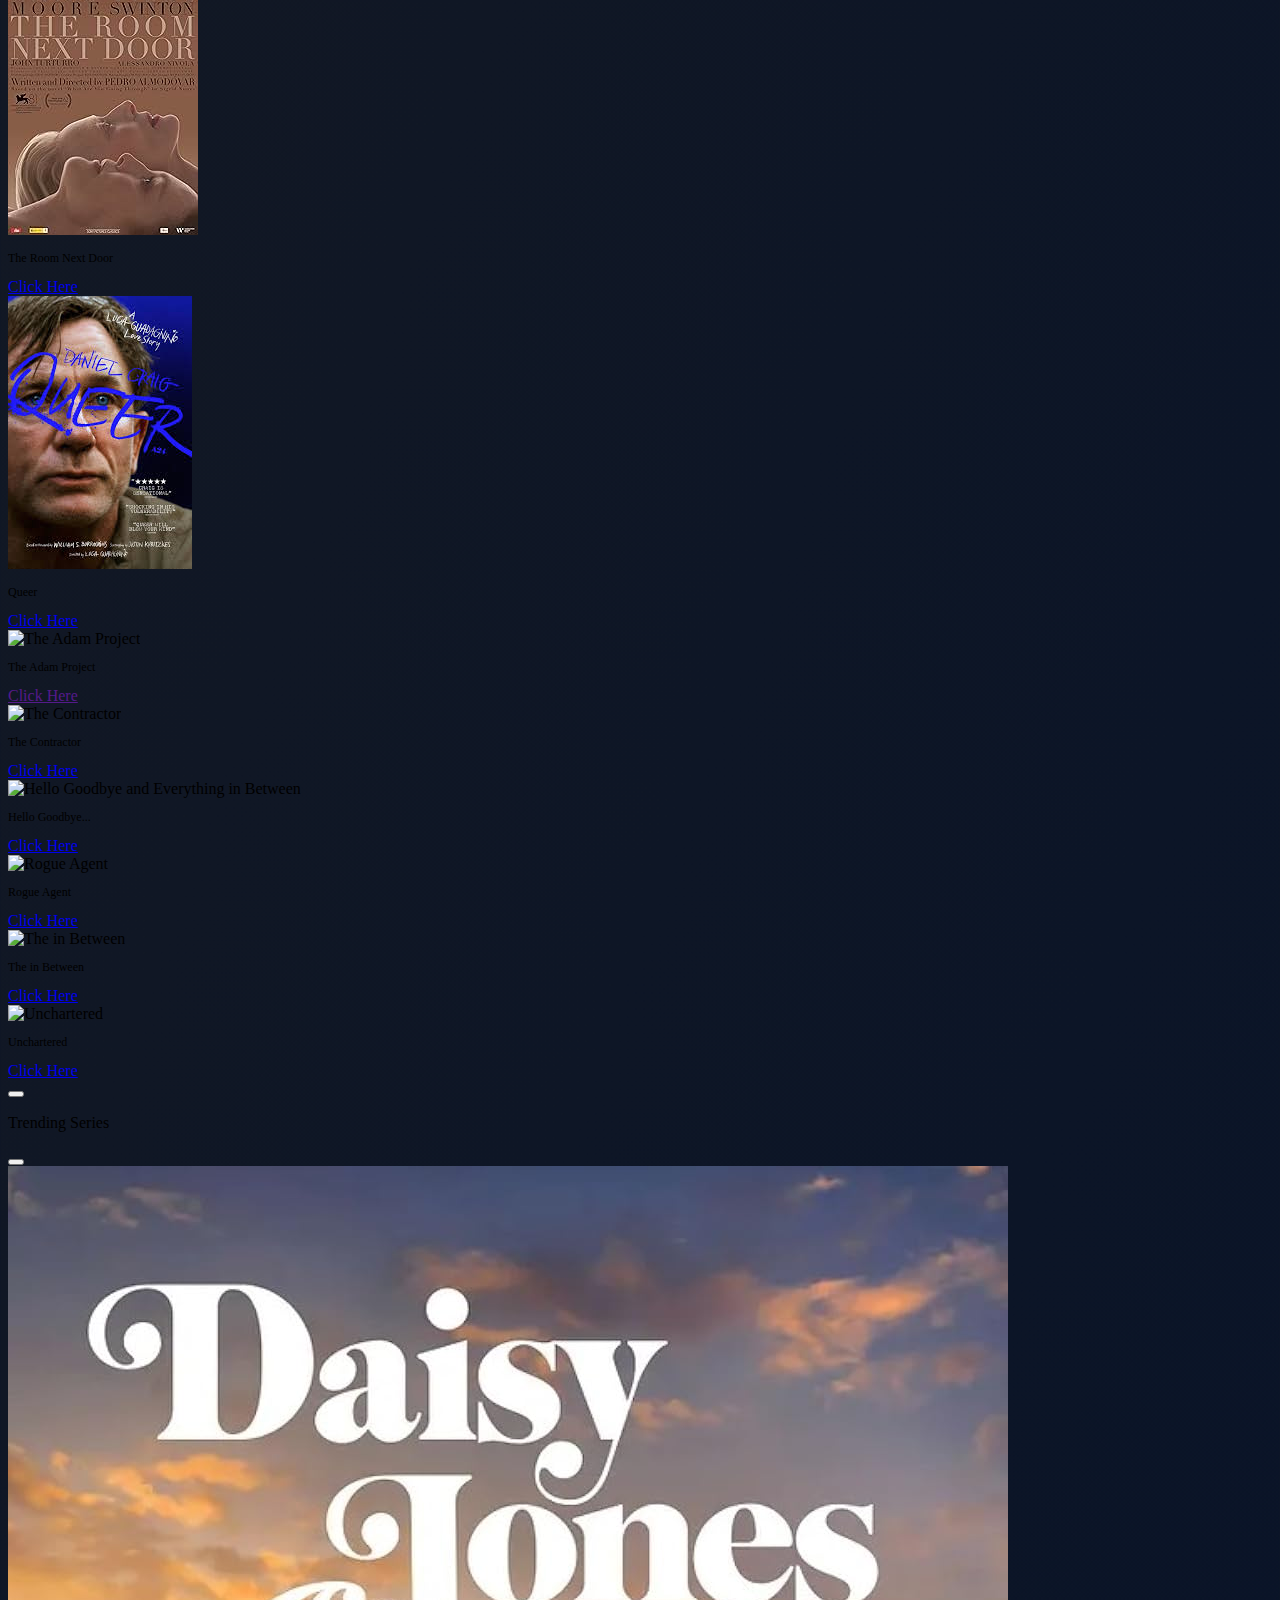
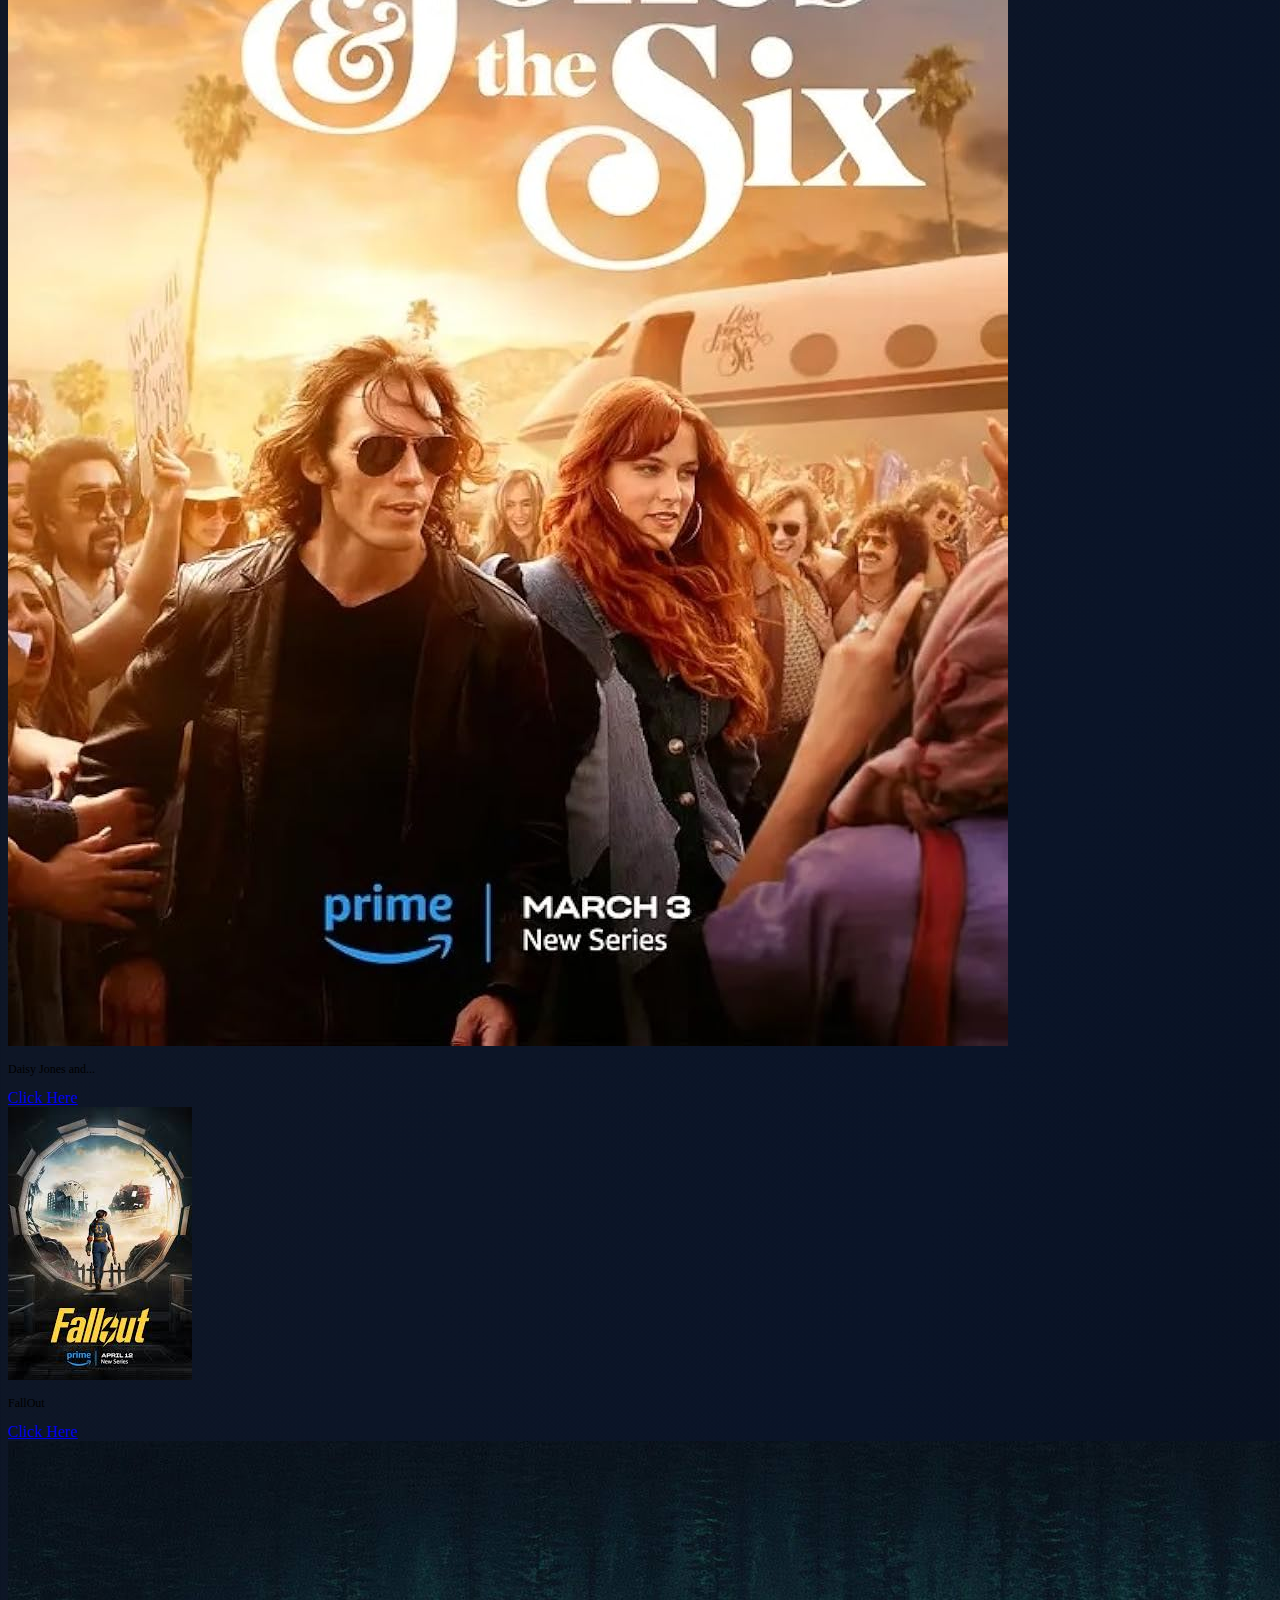
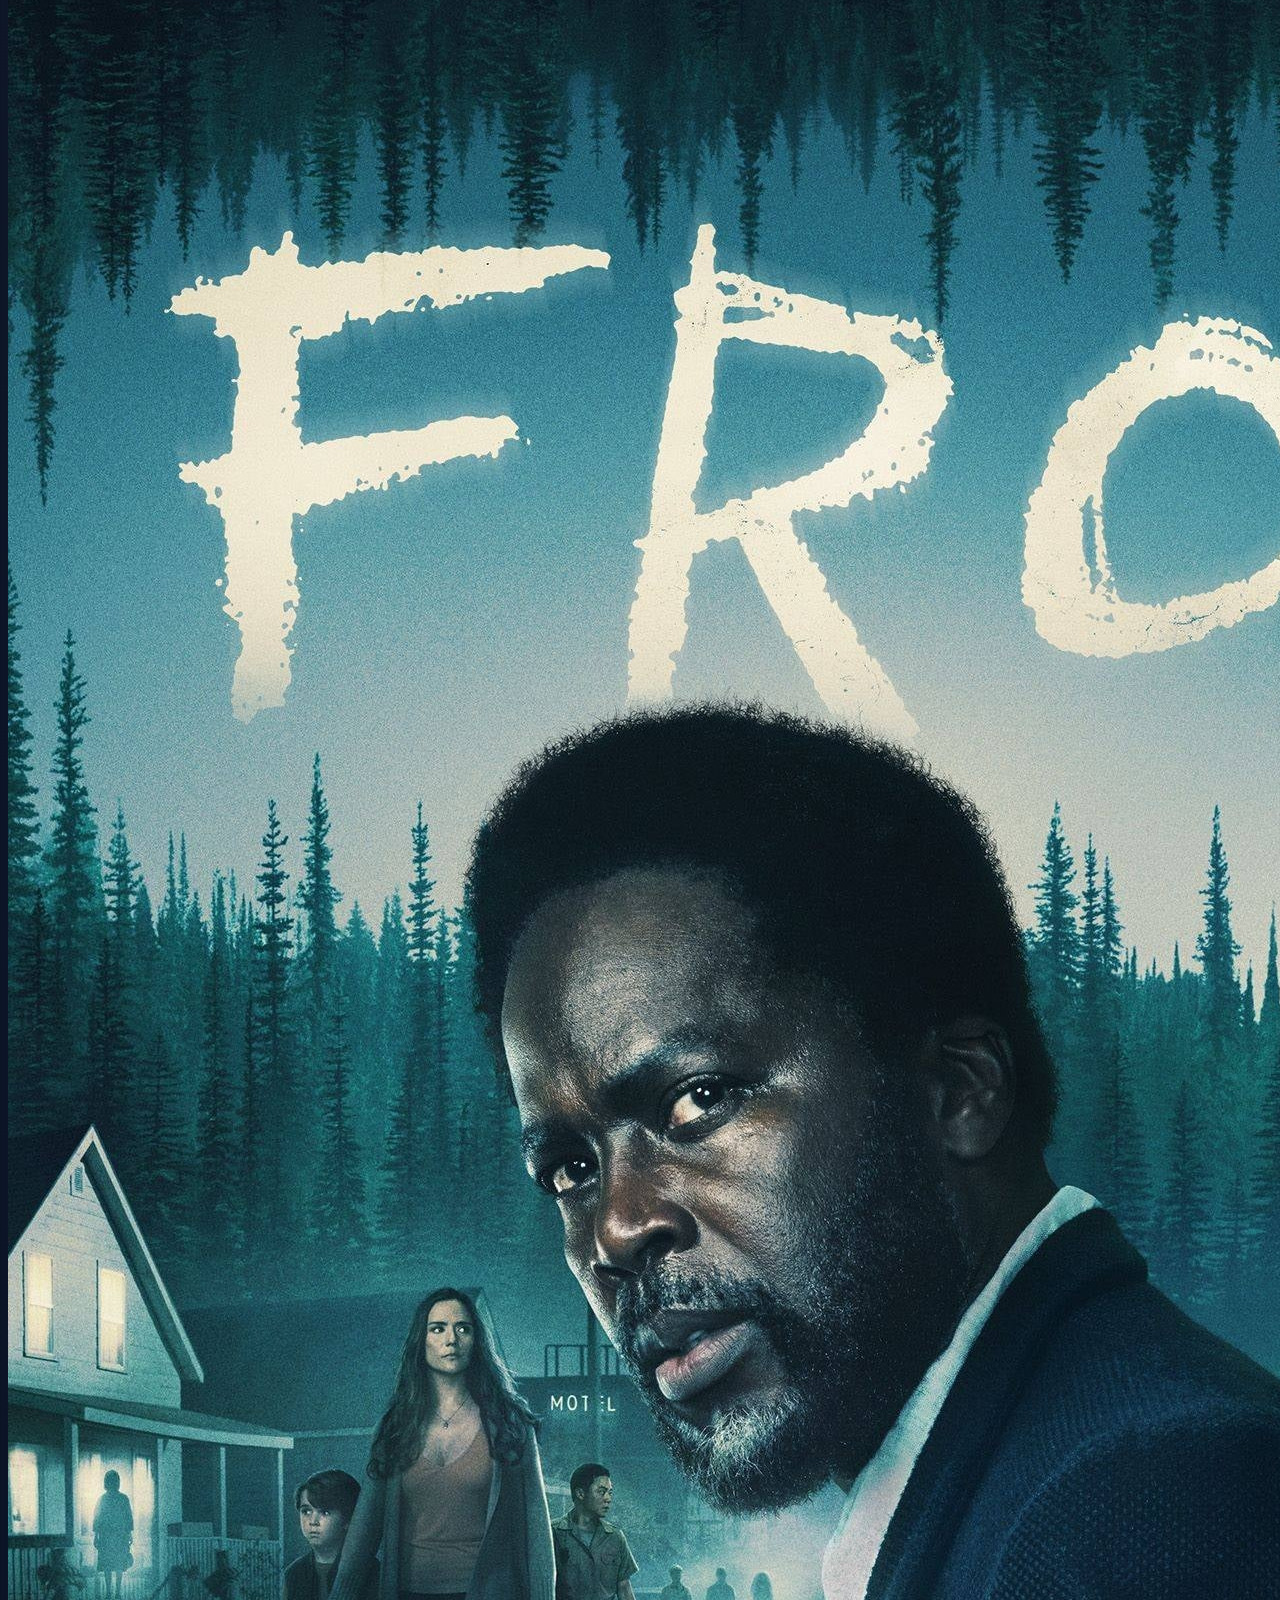
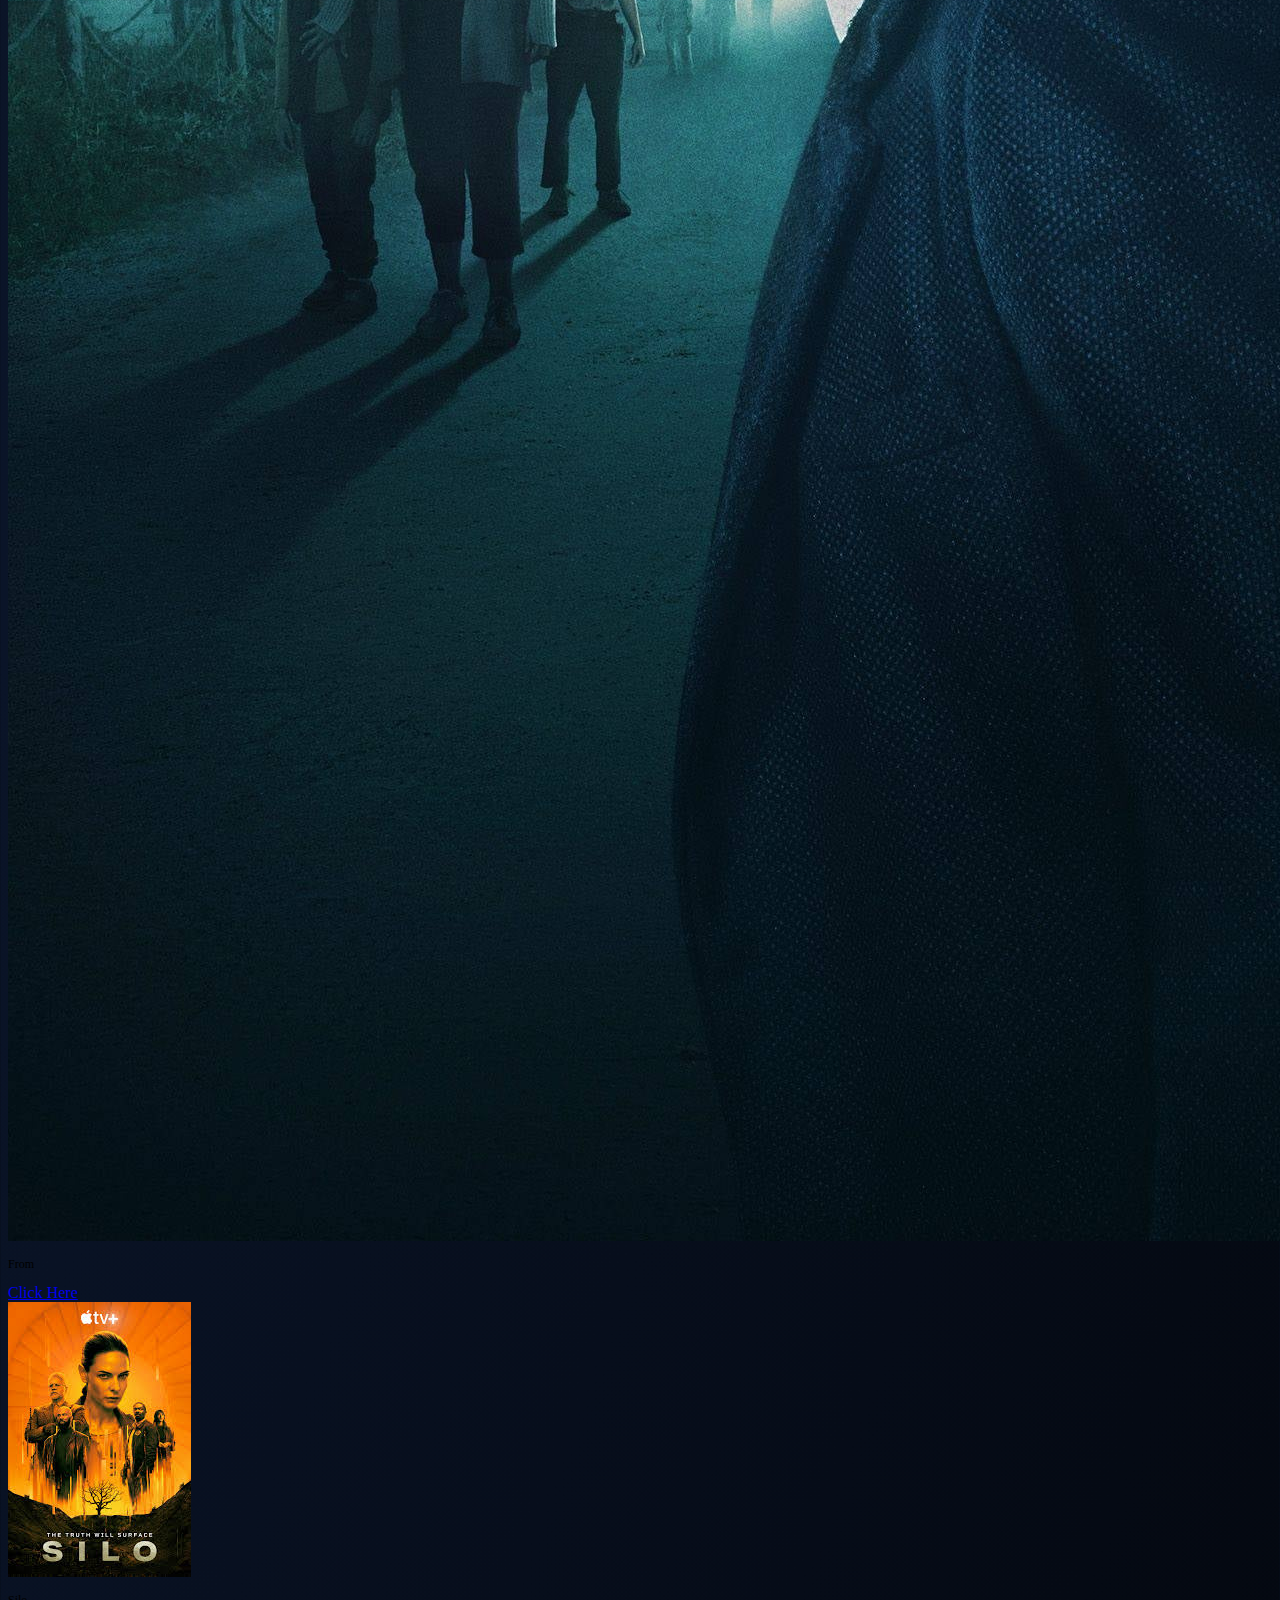
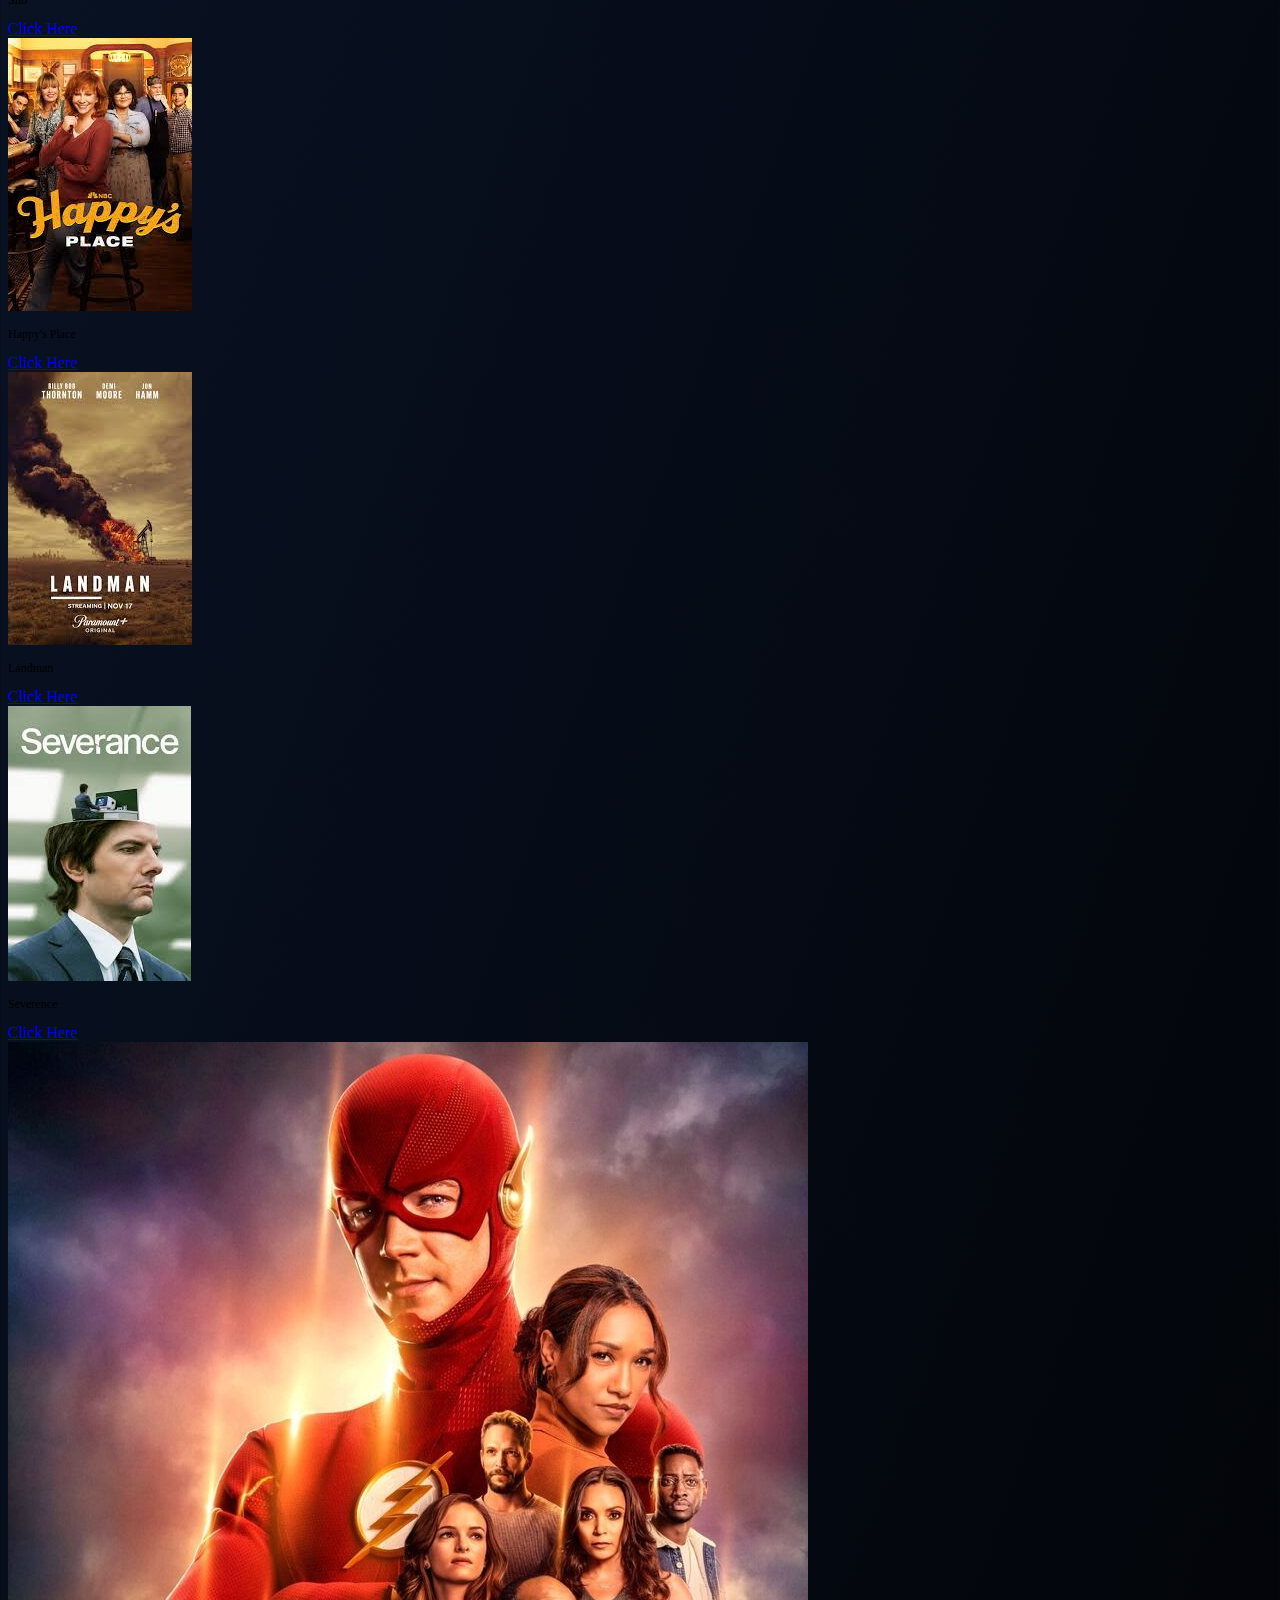
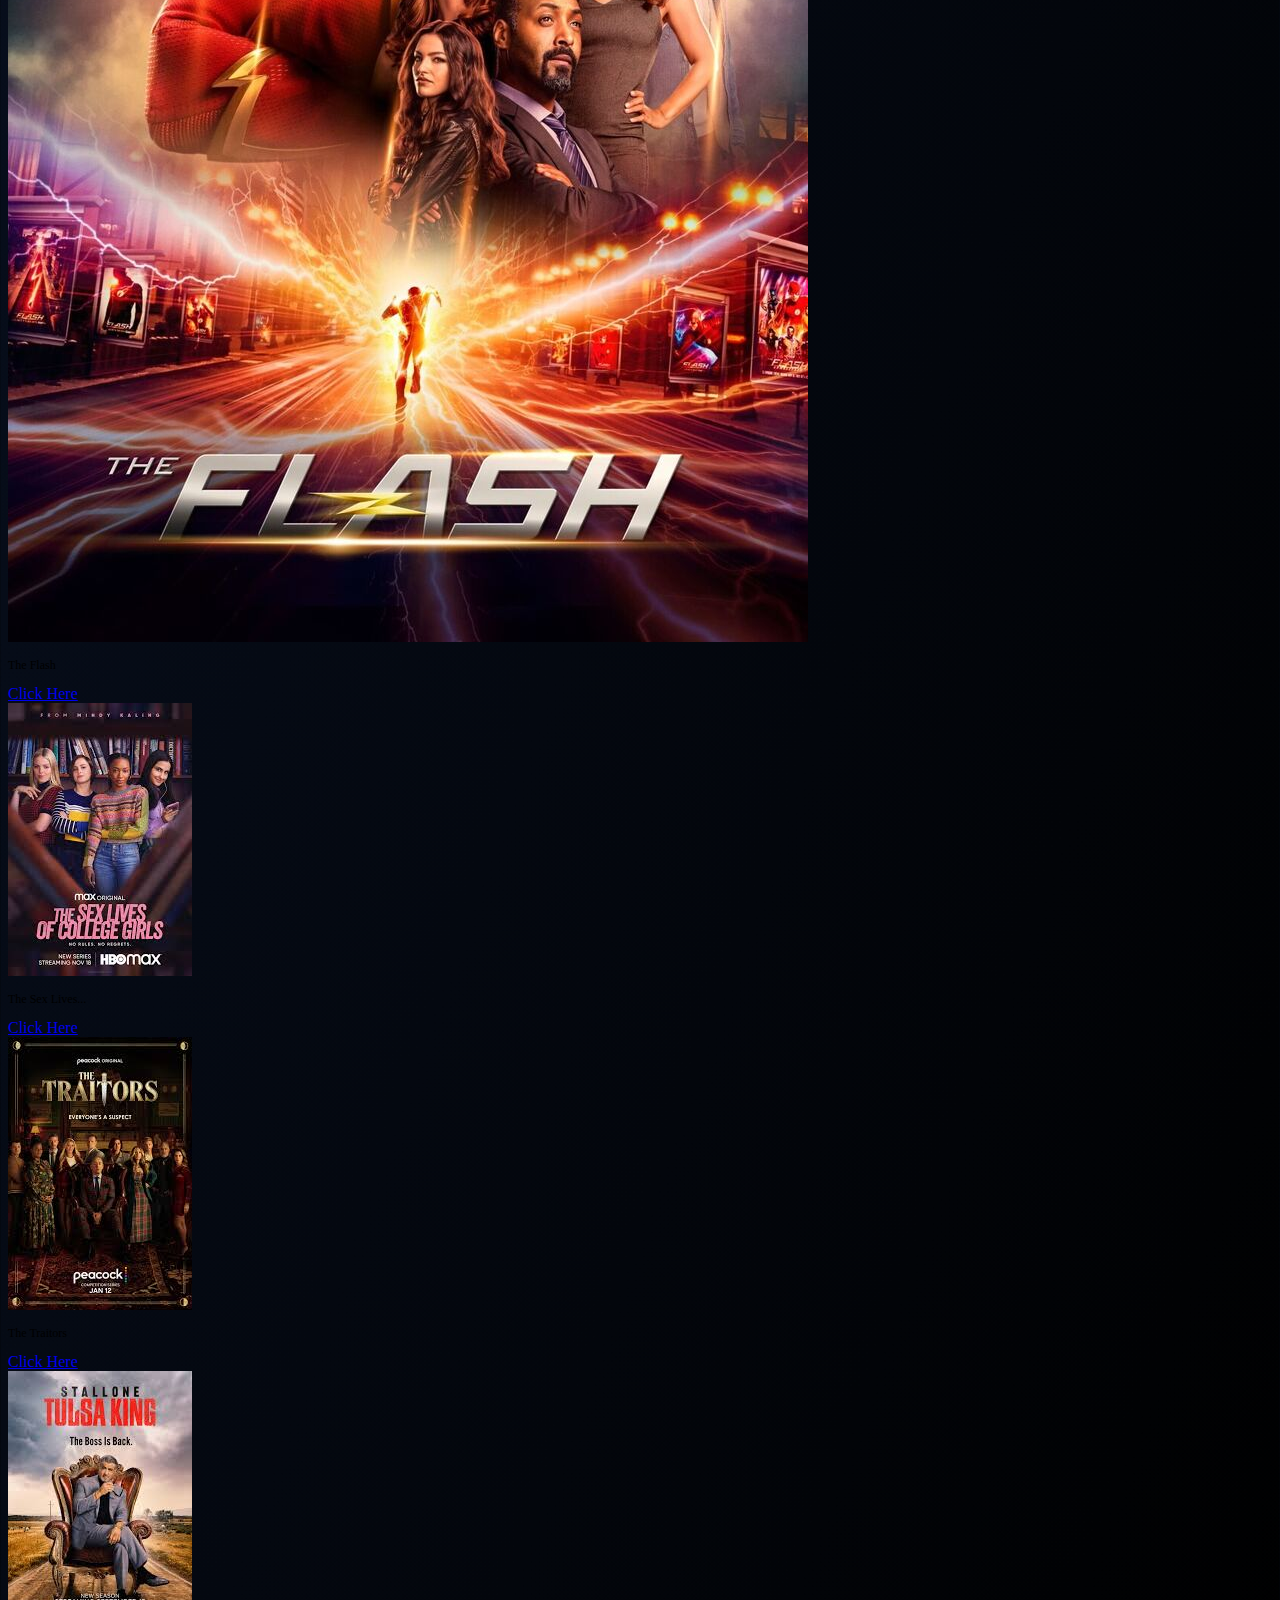
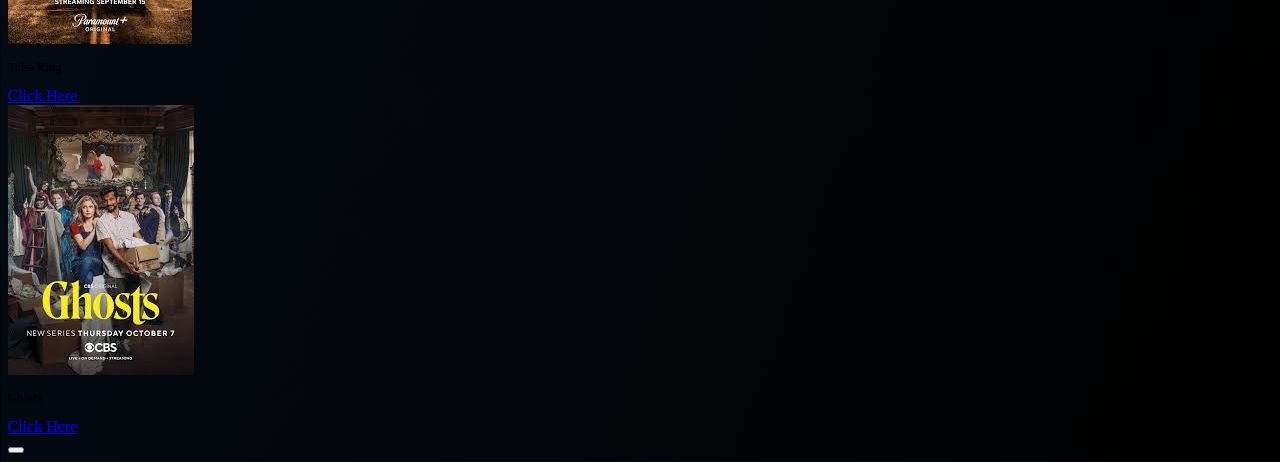
==== commit ac20cb87: "Added the Trending Movies and Series Sections" ====
--- a/index.html
+++ b/index.html
@@ -58,10 +58,10 @@
               <div class="relative">
                 <button class="text-gray-100 hover:text-gray-500">
                   Genres
-                  <span class="ml-2 pt-2"
+                  <span class="ml-2 pt-2" class="dropdown"
                     ><i class="fa-solid fa-caret-down"></i
                   ></span>
-                  <span class="ml-2 top-1 relative hidden"
+                  <span class="ml-2 top-1 relative hidden" class="scroll-up"
                     ><i class="fa-solid fa-caret-up"></i
                   ></span>
                 </button>
@@ -125,10 +125,10 @@
                 class="text-gray-100 hover:text-gray-500"
               >
                 Genres
-                <span class="ml-2 pt-2"
+                <span class="ml-2 pt-2" class="dropdown"
                   ><i class="fa-solid fa-caret-down"></i
                 ></span>
-                <span class="ml-2 top-1 relative hidden"
+                <span class="ml-2 top-1 relative hidden" class="scroll-up"
                   ><i class="fa-solid fa-caret-up"></i
                 ></span>
               </button>
@@ -183,7 +183,7 @@
         <div class="flex flex-col md:flex-row">
           <div class="w-full md:w-1/2">
             <h1
-              class="font-bold leading-tight text-4xl sm:text-6xl md:text-6xl lg:text-7xl sm:pb-8 md:pb-12 lg:pb-16"
+              class="font-bold leading-tight text-4xl sm:text-6xl md:text-6xl lg:text-7xl sm:pb-8 md:pb-12 lg:pb-16 text-transparent bg-clip-text bg-[radial-gradient(circle_at_0.8%_3.1%,_rgb(255,188,224)_0%,_rgb(170,165,255)_46%,_rgb(165,255,205)_100.2%)]"
             >
               Woman King
             </h1>
@@ -230,8 +230,9 @@
             <div class="flex flex-start">
               <div>
                 <a
-                  href=""
-                  class="btn-play text-white bg-purple-900 text-sm sm:text-base md:text-lg py-2.5 px-6 mr-6 border border-purple-900 hover:text-purple-900 hover:bg-white"
+                  href="https://www.amazon.com/Woman-King-Viola-Davis/dp/B0B8Q3DQPX"
+                  target="_blank"
+                  class="btn-play rounded-lg text-white bg-purple-900 text-sm sm:text-base md:text-lg py-2.5 px-6 mr-6 border border-purple-900 hover:text-purple-900 hover:bg-white"
                   title="Play Now"
                   ><i class="fa-solid fa-play"></i>
                   <span class="ps-1"> Play Now </span></a
@@ -239,8 +240,9 @@
               </div>
               <div>
                 <a
-                  href=""
-                  class="btn btn-trailer text-white bg-transparent text-sm sm:text-base md:text-lg py-2.5 px-6 mr-6 border border-white hover:text-purple-900 hover:bg-white"
+                  href="https://www.youtube.com/watch?v=3RDaPV_rJ1Y"
+                  target="_blank"
+                  class="btn btn-trailer rounded-lg text-white bg-transparent text-sm sm:text-base md:text-lg py-2.5 px-6 mr-6 border border-white hover:text-purple-900 hover:bg-white"
                   title="Trailer"
                   >Trailer</a
                 >
@@ -250,35 +252,61 @@
         </div>
       </div>
     </div>
-    <!--Movies Section-->
-    <div class="container mx-auto py-8 pt-16">
+    <!-- Movies Section -->
+    <div class="container mx-auto py-8 pt-16 relative -left-5 -right-10">
       <div class="items-center mb-4">
         <h3
-          class="text-2xl font-bold text-center text-base sm:text-xl md:text-2xl lg:text-3xl text-gray-800"
+          class="text-2xl font-bold text-center text-base sm:text-xl md:text-2xl lg:text-3xl text-gray-100 pt-3 relative top-4"
         >
           Trending Movies
         </h3>
       </div>
 
-      <div class="overflow-x-auto scroll-smooth py-4">
-        <div class="flex space-x-6" id="movie-container">
-          <!--<div class="flex space-x-4">
-            <button class="absolutetext-gray-600 hover:text-gray-800" id="prev">
-              <i class="fa-solid fa-chevron-left"></i>
-            </button>
-          </div>-->
-          <!--Movie Item 3-->
+      <div class="relative overflow-hidden py-4">
+        <!-- Left Button -->
+        <div
+          class="flex space-x-4 absolute top-1/2 transform -translate-y-1/2 z-10"
+        >
+          <button
+            class="text-gray-100 hover:text-gray-500 text-5xl relative"
+            id="prev"
+          >
+            <i class="fa-solid fa-caret-left"></i>
+          </button>
+        </div>
+
+        <!-- Movie Container -->
+        <div
+          class="flex space-x-6 overflow-x-auto pt-4 pl-6 pr-10"
+          id="movie-container"
+        >
+          <!-- Movie Items -->
+          <!-- Movie 1 -->
           <div
             class="movie-item flex-shrink-0 w-40 transform transition-transform duration-200 hover:scale-110"
           >
             <img
               src="movies/Kraven_the_Hunter_(film)_poster.jpg"
               alt="Kraven The Hunter"
-              class="w-full rounded-lg z-50"
-            />
-            <p class="text-center mt-2">Kraven The Hunter</p>
-          </div>
-          <!--Movie Item 4-->
+              class="w-full rounded-lg"
+            />
+            <p
+              class="text-center text-white text-sm sm:text-base md:text-base mt-2 mb-2"
+            >
+              Kraven The Hunter
+            </p>
+            <div class="flex justify-center items-center">
+              <a
+                href="https://www.primevideo.com/detail/Kraven-the-Hunter/0KT71XY3ZNIG80DAKIOUV7UGTV"
+                target="_blank"
+                class="btn-play rounded-lg mb-5 text-white bg-purple-900 text-sm sm:text-base md:text-base py-2.5 px-6 border border-purple-900 hover:text-purple-900 hover:bg-white"
+                title="Click Here"
+              >
+                <span class="ps-1"> Click Here </span></a
+              >
+            </div>
+          </div>
+          <!-- Movie 2 -->
           <div
             class="movie-item flex-shrink-0 w-40 transform transition-transform duration-200 hover:scale-110"
           >
@@ -287,9 +315,22 @@
               alt="Moana 2"
               class="w-full rounded-lg"
             />
-            <p class="text-center mt-2">Moana 2</p>
-          </div>
-          <!--Movie Item 5-->
+            <p
+              class="text-center text-white text-sm sm:text-base md:text-base mt-2 mb-2"
+            >
+              Moana 2
+            </p>
+            <div class="flex justify-center items-center">
+              <a
+                href="https://hurawatch.vip/moana-2-2024/" target="_blank"
+                class="btn-play rounded-lg mb-5 text-white bg-purple-900 text-sm sm:text-base md:text-base py-2.5 px-6 border border-purple-900 hover:text-purple-900 hover:bg-white"
+                title="Click Here"
+              >
+                <span class="ps-1"> Click Here </span></a
+              >
+            </div>
+          </div>
+          <!-- Movie 3 -->
           <div
             class="movie-item flex-shrink-0 w-40 transform transition-transform duration-200 hover:scale-110"
           >
@@ -298,9 +339,22 @@
               alt="Mufasa: The Lion King"
               class="w-full rounded-lg"
             />
-            <p class="text-center mt-2">Mufasa: The Lion King</p>
-          </div>
-          <!--Movie Item 6-->
+            <p
+              class="text-center text-white text-sm sm:text-base md:text-base mt-2 mb-2"
+            >
+              Mufasa: The Lion King
+            </p>
+            <div class="flex justify-center items-center">
+              <a
+                href=""
+                class="btn-play rounded-lg mb-5 text-white bg-purple-900 text-sm sm:text-base md:text-base py-2.5 px-6 border border-purple-900 hover:text-purple-900 hover:bg-white"
+                title="Click Here"
+              >
+                <span class="ps-1"> Click Here </span></a
+              >
+            </div>
+          </div>
+          <!-- Movie 4 -->
           <div
             class="movie-item flex-shrink-0 w-40 transform transition-transform duration-200 hover:scale-110"
           >
@@ -309,9 +363,22 @@
               alt="The Room Next Door"
               class="w-full rounded-lg"
             />
-            <p class="text-center mt-2">The Room Next Door</p>
-          </div>
-          <!--Movie Item 7-->
+            <p
+              class="text-center text-white text-sm sm:text-base md:text-base mt-2 mb-2"
+            >
+              The Room Next Door
+            </p>
+            <div class="flex justify-center items-center">
+              <a
+                href="https://www.primevideo.com/detail/The-Room-Next-Door/0U6R8YOOC5THYOS78NCDJUKYBH" target="_blank"
+                class="btn-play rounded-lg mb-5 text-white bg-purple-900 text-sm sm:text-base md:text-base py-2.5 px-6 border border-purple-900 hover:text-purple-900 hover:bg-white"
+                title="Click Here"
+              >
+                <span class="ps-1"> Click Here </span></a
+              >
+            </div>
+          </div>
+          <!-- Movie 5 -->
           <div
             class="movie-item flex-shrink-0 w-40 transform transition-transform duration-200 hover:scale-110"
           >
@@ -320,9 +387,22 @@
               alt="Queer"
               class="w-full rounded-lg"
             />
-            <p class="text-center mt-2">Queer</p>
-          </div>
-          <!--Movie Item-->
+            <p
+              class="text-center text-white text-sm sm:text-base md:text-base mt-2 mb-2"
+            >
+              Queer
+            </p>
+            <div class="flex justify-center items-center">
+              <a
+                href="https://www.amazon.com/Queer-Luca-Guadagnino/dp/B0DKY6VG94" target="_blank"
+                class="btn-play rounded-lg mb-5 text-white bg-purple-900 text-sm sm:text-base md:text-base py-2.5 px-6 border border-purple-900 hover:text-purple-900 hover:bg-white"
+                title="Click Here"
+              >
+                <span class="ps-1"> Click Here </span></a
+              >
+            </div>
+          </div>
+          <!-- Movie 6 -->
           <div
             class="movie-item flex-shrink-0 w-40 transform transition-transform duration-200 hover:scale-110"
           >
@@ -331,9 +411,22 @@
               alt="The Adam Project"
               class="w-full rounded-lg"
             />
-            <p class="text-center mt-2">The Adam Project</p>
-          </div>
-          <!-- Movie Item 2 -->
+            <p
+              class="text-center text-white text-sm sm:text-base md:text-base mt-2 mb-2"
+            >
+              The Adam Project
+            </p>
+            <div class="flex justify-center items-center">
+              <a
+                href=""
+                class="btn-play rounded-lg mb-5 text-white bg-purple-900 text-sm sm:text-base md:text-base py-2.5 px-6 border border-purple-900 hover:text-purple-900 hover:bg-white"
+                title="Click Here"
+              >
+                <span class="ps-1"> Click Here </span></a
+              >
+            </div>
+          </div>
+          <!-- Movie 7 -->
           <div
             class="movie-item flex-shrink-0 w-40 transform transition-transform duration-200 hover:scale-110"
           >
@@ -342,9 +435,22 @@
               alt="The Contractor"
               class="w-full rounded-lg"
             />
-            <p class="text-center mt-2">The Contractor</p>
-          </div>
-          <!-- Movie Item 3 -->
+            <p
+              class="text-center text-white text-sm sm:text-base md:text-base mt-2 mb-2"
+            >
+              The Contractor
+            </p>
+            <div class="flex justify-center items-center">
+              <a
+                href="https://www.primevideo.com/detail/The-Contractor/0TEDI7OWL2GPWJO2P633SUZOU8" target="_blank"
+                class="btn-play rounded-lg mb-5 text-white bg-purple-900 text-sm sm:text-base md:text-base py-2.5 px-6 border border-purple-900 hover:text-purple-900 hover:bg-white"
+                title="Click Here"
+              >
+                <span class="ps-1"> Click Here </span></a
+              >
+            </div>
+          </div>
+          <!-- Movie 8 -->
           <div
             class="movie-item flex-shrink-0 w-40 transform transition-transform duration-200 hover:scale-110"
           >
@@ -353,11 +459,22 @@
               alt="Hello Goodbye and Everything in Between"
               class="w-full rounded-lg"
             />
-            <p class="text-center mt-2">
-              Hello Goodbye and Everything in Between
-            </p>
-          </div>
-          <!-- Movie Item 4 -->
+            <p
+              class="text-center text-white text-sm sm:text-base md:text-base mt-2 mb-2"
+            >
+              Hello Goodbye...
+            </p>
+            <div class="flex justify-center items-center">
+              <a
+                href="https://www.netflix.com/ke/title/81504320" target="_blank"
+                class="btn-play rounded-lg mb-5 text-white bg-purple-900 text-sm sm:text-base md:text-base py-2.5 px-6 border border-purple-900 hover:text-purple-900 hover:bg-white"
+                title="Click Here"
+              >
+                <span class="ps-1"> Click Here </span></a
+              >
+            </div>
+          </div>
+          <!-- Movie 9 -->
           <div
             class="movie-item flex-shrink-0 w-40 transform transition-transform duration-200 hover:scale-110"
           >
@@ -366,9 +483,22 @@
               alt="Rogue Agent"
               class="w-full rounded-lg"
             />
-            <p class="text-center mt-2">Rogue Agent</p>
-          </div>
-          <!-- Movie Item 5 -->
+            <p
+              class="text-center text-white text-sm sm:text-base md:text-base mt-2 mb-2"
+            >
+              Rogue Agent
+            </p>
+            <div class="flex justify-center items-center">
+              <a
+                href="https://www.primevideo.com/detail/Rogue-Agent/0TONS252PWU1D4V4RTI30BGHYB" target="_blank"
+                class="btn-play rounded-lg mb-5 text-white bg-purple-900 text-sm sm:text-base md:text-base py-2.5 px-6 border border-purple-900 hover:text-purple-900 hover:bg-white"
+                title="Click Here"
+              >
+                <span class="ps-1"> Click Here </span></a
+              >
+            </div>
+          </div>
+          <!-- Movie 10-->
           <div
             class="movie-item flex-shrink-0 w-40 transform transition-transform duration-200 hover:scale-110"
           >
@@ -377,9 +507,22 @@
               alt="The in Between"
               class="w-full rounded-lg"
             />
-            <p class="text-center mt-2">The in Between</p>
-          </div>
-          <!-- Movie Item 6 -->
+            <p
+              class="text-center text-white text-sm sm:text-base md:text-base mt-2 mb-2"
+            >
+              The in Between
+            </p>
+            <div class="flex justify-center items-center">
+              <a
+                href="https://www.primevideo.com/detail/The-In-Between/0QNPS1HZW0OJGR8NKJ21S6NU18" target="_blank"
+                class="btn-play rounded-lg mb-5 text-white bg-purple-900 text-sm sm:text-base md:text-base py-2.5 px-6 border border-purple-900 hover:text-purple-900 hover:bg-white"
+                title="Click Here"
+              >
+                <span class="ps-1"> Click Here </span></a
+              >
+            </div>
+          </div>
+          <!-- Movie 11 -->
           <div
             class="movie-item flex-shrink-0 w-40 transform transition-transform duration-200 hover:scale-110"
           >
@@ -388,18 +531,362 @@
               alt="Unchartered"
               class="w-full rounded-lg"
             />
-            <p class="text-center mt-2">Unchartered</p>
-          </div>
-          <!-- Add remaining duplicates here... -->
-          <!--<div class="flex space-x-4">
-            <button class="absolute text-gray-600 hover:text-gray-800" id="next">
-              <i class="fa-solid fa-chevron-right"></i>
-            </button>
-          </div>-->
+            <p
+              class="text-center text-white text-sm sm:text-base md:text-base mt-2 mb-2"
+            >
+              Unchartered
+            </p>
+            <div class="flex justify-center items-center">
+              <a
+                href="https://www.primevideo.com/detail/Uncharted/0IIEP2ET4GBYMGZX7CWBPBS9WM" target="_blank"
+                class="btn-play rounded-lg mb-5 text-white bg-purple-900 text-sm sm:text-base md:text-base py-2.5 px-6 border border-purple-900 hover:text-purple-900 hover:bg-white"
+                title="Click Here"
+              >
+                <span class="ps-1"> Click Here </span></a
+              >
+            </div>
+          </div>
+        </div>
+
+        <!-- Right Button -->
+        <div
+          class="flex space-x-4 absolute right-4 top-1/2 transform -translate-y-1/2 z-10"
+        >
+          <button
+            class="text-gray-100 hover:text-gray-500 text-5xl relative"
+            id="next"
+          >
+            <i class="fa-solid fa-caret-right"></i>
+          </button>
         </div>
       </div>
     </div>
 
+    <!--Series Section-->
+    <div class="container mx-auto py-8 relative -left-5 -right-10 -top-20">
+      <div class="items-center mb-4">
+        <h3
+          class="text-2xl font-bold text-center text-base sm:text-xl md:text-2xl lg:text-3xl text-gray-100 pt-3 relative top-14"
+        >
+          Trending Series
+        </h3>
+      </div>
+
+      <div class="relative overflow-hidden py-4">
+        <!-- Left Button -->
+        <div
+          class="flex space-x-4 absolute top-1/2 transform -translate-y-1/2 z-10"
+        >
+          <button
+            class="text-gray-100 hover:text-gray-500 text-5xl relative"
+            id="prev-button"
+          >
+            <i class="fa-solid fa-caret-left"></i>
+          </button>
+        </div>
+
+        <!-- Series Container -->
+        <div
+          class="flex space-x-6 overflow-x-auto pt-16 pl-6 pr-10"
+          id="series-container"
+        >
+          <!-- Series Items -->
+          <!--Series 0-->
+          <div
+            class="series-item flex-shrink-0 w-40 transform transition-transform duration-200 hover:scale-110"
+          >
+            <img
+              src="series/Daisy Jones and the Six.jpg"
+              alt="Daisy Jones and the Six"
+              class="w-full rounded-lg"
+            />
+            <p
+              class="text-center text-white text-sm sm:text-base md:text-base mt-2 mb-2 mt-2"
+            >
+              Daisy Jones and...
+            </p>
+            <div class="flex justify-center items-center">
+              <a
+                href="https://www.amazon.com/Daisy-Jones-Six-Season-1/dp/B0B8NRNTSM" target="_blank"
+                class="btn-play rounded-lg mb-5 text-white bg-purple-900 text-sm sm:text-base md:text-base py-2.5 px-6 border border-purple-900 hover:text-purple-900 hover:bg-white"
+                title="Click Here"
+              >
+                <span class="ps-1"> Click Here </span></a
+              >
+            </div>
+          </div>
+          <!--Series 1-->
+          <div
+            class="series-item flex-shrink-0 w-40 transform transition-transform duration-200 hover:scale-110"
+          >
+            <img
+              src="series/fallout-official-poster.jpeg"
+              alt="FallOut"
+              class="w-full rounded-lg"
+            />
+            <p
+              class="text-center text-white text-sm sm:text-base md:text-base mt-2 mb-2"
+            >
+              FallOut
+            </p>
+            <div class="flex justify-center items-center">
+              <a
+                href="https://www.primevideo.com/detail/Fallout/0HAQAA7JM43QWX0H6GUD3IOF70" target="_blank"
+                class="btn-play rounded-lg mb-5 text-white bg-purple-900 text-sm sm:text-base md:text-base py-2.5 px-6 border border-purple-900 hover:text-purple-900 hover:bg-white"
+                title="Click Here"
+              >
+                <span class="ps-1"> Click Here </span></a
+              >
+            </div>
+          </div>
+          <!--Series 2-->
+          <div
+            class="series-item flex-shrink-0 w-40 transform transition-transform duration-200 hover:scale-110"
+          >
+            <img src="series/From.jpg" alt="From" class="w-full rounded-lg" />
+            <p
+              class="text-center text-white text-sm sm:text-base md:text-base mt-2 mb-2"
+            >
+              From
+            </p>
+            <div class="flex justify-center items-center">
+              <a
+                href="https://www.primevideo.com/detail/From/0JIXU72UA5G5MWKASJNMQG2P1N" target="_blank"
+                class="btn-play rounded-lg mb-5 text-white bg-purple-900 text-sm sm:text-base md:text-base py-2.5 px-6 border border-purple-900 hover:text-purple-900 hover:bg-white"
+                title="Click Here"
+              >
+                <span class="ps-1"> Click Here </span></a
+              >
+            </div>
+          </div>
+          <!--Series 3-->
+          <div
+            class="series-item flex-shrink-0 w-40 transform transition-transform duration-200 hover:scale-110"
+          >
+            <img src="series/Silo.jpeg" alt="Silo" class="w-full rounded-lg" />
+            <p
+              class="text-center text-white text-sm sm:text-base md:text-base mt-2 mb-2"
+            >
+              Silo
+            </p>
+            <div class="flex justify-center items-center">
+              <a
+                href="https://tv.apple.com/us/show/silo/umc.cmc.3yksgc857px0k0rqe5zd4jice" target="_blank"
+                class="btn-play rounded-lg mb-5 text-white bg-purple-900 text-sm sm:text-base md:text-base py-2.5 px-6 border border-purple-900 hover:text-purple-900 hover:bg-white"
+                title="Click Here"
+              >
+                <span class="ps-1"> Click Here </span></a
+              >
+            </div>
+          </div>
+          <!--Series 4-->
+          <div
+            class="series-item flex-shrink-0 w-40 transform transition-transform duration-200 hover:scale-110"
+          >
+            <img
+              src="series/Happy Place.jpeg"
+              alt="Happy's Place"
+              class="w-full rounded-lg"
+            />
+            <p
+              class="text-center text-white text-sm sm:text-base md:text-base mt-2 mb-2"
+            >
+              Happy's Place
+            </p>
+            <div class="flex justify-center items-center">
+              <a
+                href="https://www.primevideo.com/detail/Happys-Place/0TZKJNN493587V6CJ48SCY5JM6" target="_blank"
+                class="btn-play rounded-lg mb-5 text-white bg-purple-900 text-sm sm:text-base md:text-base py-2.5 px-6 border border-purple-900 hover:text-purple-900 hover:bg-white"
+                title="Click Here"
+              >
+                <span class="ps-1"> Click Here </span></a
+              >
+            </div>
+          </div>
+          <!--Series 5-->
+          <div
+            class="series-item flex-shrink-0 w-40 transform transition-transform duration-200 hover:scale-110"
+          >
+            <img
+              src="series/Landman.jpeg"
+              alt="Landman"
+              class="w-full rounded-lg"
+            />
+            <p
+              class="text-center text-white text-sm sm:text-base md:text-base mt-2 mb-2"
+            >
+              Landman
+            </p>
+            <div class="flex justify-center items-center">
+              <a
+                href="https://www.primevideo.com/detail/Landman/0I3R3QMXQ1Z36BXP8HAJ7U9VI9" target="_blank"
+                class="btn-play rounded-lg mb-5 text-white bg-purple-900 text-sm sm:text-base md:text-base py-2.5 px-6 border border-purple-900 hover:text-purple-900 hover:bg-white"
+                title="Click Here"
+              >
+                <span class="ps-1"> Click Here </span></a
+              >
+            </div>
+          </div>
+          <!--Series 6-->
+          <div
+            class="series-item flex-shrink-0 w-40 transform transition-transform duration-200 hover:scale-110"
+          >
+            <img
+              src="series/Severence.jpeg"
+              alt="Severence"
+              class="w-full rounded-lg"
+            />
+            <p
+              class="text-center text-white text-sm sm:text-base md:text-base mt-2 mb-2"
+            >
+              Severence
+            </p>
+            <div class="flex justify-center items-center">
+              <a
+                href="https://tv.apple.com/us/show/severance/umc.cmc.1srk2goyh2q2zdxcx605w8vtx" target="_blank"
+                class="btn-play rounded-lg mb-5 text-white bg-purple-900 text-sm sm:text-base md:text-base py-2.5 px-6 border border-purple-900 hover:text-purple-900 hover:bg-white"
+                title="Click Here"
+              >
+                <span class="ps-1"> Click Here </span></a
+              >
+            </div>
+          </div>
+          <!--Series 7-->
+          <div
+            class="series-item flex-shrink-0 w-40 transform transition-transform duration-200 hover:scale-110"
+          >
+            <img
+              src="series/The Flash.jpg"
+              alt="The Flash"
+              class="w-full rounded-lg"
+            />
+            <p
+              class="text-center text-white text-sm sm:text-base md:text-base mt-2 mb-2"
+            >
+              The Flash
+            </p>
+            <div class="flex justify-center items-center">
+              <a
+                href="https://www.netflix.com/ke/title/80027042" target="_blank"
+                class="btn-play rounded-lg mb-5 text-white bg-purple-900 text-sm sm:text-base md:text-base py-2.5 px-6 border border-purple-900 hover:text-purple-900 hover:bg-white"
+                title="Click Here"
+              >
+                <span class="ps-1"> Click Here </span></a
+              >
+            </div>
+          </div>
+          <!--Series 8-->
+          <div
+            class="series-item flex-shrink-0 w-40 transform transition-transform duration-200 hover:scale-110"
+          >
+            <img
+              src="series/The Sex Lives of College Girls.jpeg"
+              alt="The Sex Lives of College Girls"
+              class="w-full rounded-lg"
+            />
+            <p
+              class="text-center text-white text-sm sm:text-base md:text-base mt-2 mb-2"
+            >
+              The Sex Lives...
+            </p>
+            <div class="flex justify-center items-center">
+              <a
+                href="https://www.showmax.com/ke/stream/series/the-sex-lives-of-college-girls/c1d3b4ce-1ea5-34d1-bf4c-14b5fcd12fa7?" target="_blank"
+                class="btn-play rounded-lg mb-5 text-white bg-purple-900 text-sm sm:text-base md:text-base py-2.5 px-6 border border-purple-900 hover:text-purple-900 hover:bg-white"
+                title="Click Here"
+              >
+                <span class="ps-1"> Click Here </span></a
+              >
+            </div>
+          </div>
+          <!--Series 10-->
+          <div
+            class="series-item flex-shrink-0 w-40 transform transition-transform duration-200 hover:scale-110"
+          >
+            <img
+              src="series/The Traitors.jpeg"
+              alt="The Traitors"
+              class="w-full rounded-lg"
+            />
+            <p
+              class="text-center text-white text-sm sm:text-base md:text-base mt-2 mb-2"
+            >
+              The Traitors
+            </p>
+            <div class="flex justify-center items-center">
+              <a
+                href="https://www.bbc.co.uk/iplayer/episodes/p0db9b2t/the-traitors" target="_blank"
+                class="btn-play rounded-lg mb-5 text-white bg-purple-900 text-sm sm:text-base md:text-base py-2.5 px-6 border border-purple-900 hover:text-purple-900 hover:bg-white"
+                title="Click Here"
+              >
+                <span class="ps-1"> Click Here </span></a
+              >
+            </div>
+          </div>
+          <!--Series 11-->
+          <div
+            class="series-item flex-shrink-0 w-40 transform transition-transform duration-200 hover:scale-110"
+          >
+            <img
+              src="series/Tulsa King.jpeg"
+              alt="Tulsa King"
+              class="w-full rounded-lg"
+            />
+            <p
+              class="text-center text-white text-sm sm:text-base md:text-base text-white text-2xl mt-2 mb-2"
+            >
+              Tulsa King
+            </p>
+            <div class="flex justify-center items-center">
+              <a
+                href="https://stories.showmax.com/gh/tulsa-king-s1" target="_blank"
+                class="btn-play rounded-lg mb-5 text-white bg-purple-900 text-sm sm:text-base md:text-base py-2.5 px-6 border border-purple-900 hover:text-purple-900 hover:bg-white"
+                title="Click Here"
+              >
+                <span class="ps-1"> Click Here </span></a
+              >
+            </div>
+          </div>
+          <!--Series 12-->
+          <div
+            class="series-item flex-shrink-0 w-40 transform transition-transform duration-200 hover:scale-110"
+          >
+            <img
+              src="series/Ghosts.jpeg"
+              alt="Ghosts"
+              class="w-full rounded-lg"
+            />
+            <p
+              class="text-center text-white text-sm sm:text-base md:text-base mt-2 mb-2"
+            >
+              Ghosts
+            </p>
+            <div class="flex justify-center items-center">
+              <a
+                href="https://www.bbc.co.uk/iplayer/episodes/m00049t9/ghosts" target="_blank"
+                class="btn-play rounded-lg mb-5 text-white bg-purple-900 text-sm sm:text-base md:text-base py-2.5 px-6 border border-purple-900 hover:text-purple-900 hover:bg-white"
+                title="Click Here"
+              >
+                <span class="ps-1"> Click Here </span></a
+              >
+            </div>
+          </div>
+        </div>
+
+        <!-- Right Button -->
+        <div
+          class="flex space-x-4 absolute right-4 top-1/2 transform -translate-y-1/2 z-10"
+        >
+          <button
+            class="text-gray-100 hover:text-gray-500 text-5xl relative"
+            id="next-button"
+          >
+            <i class="fa-solid fa-caret-right"></i>
+          </button>
+        </div>
+      </div>
+    </div>
+
     <script src="app.js"></script>
   </body>
 </html>
--- a/styles.css
+++ b/styles.css
@@ -72,6 +72,32 @@
 
 .btn-trailer:hover {
   box-shadow: var(--box-shadow);
+}
+
+#movie-container {
+  scrollbar-width: none; /* Firefox */
+  -ms-overflow-style: none; /* IE 10+ */
+}
+#movie-container::-webkit-scrollbar {
+  display: none; /* Chrome, Safari, Opera */
+}
+
+/* Smooth scrolling for a better user experience */
+#series-container {
+  scroll-behavior: smooth;
+}
+
+#series-container {
+  scrollbar-width: none; /* Firefox */
+  -ms-overflow-style: none; /* IE 10+ */
+}
+#series-container::-webkit-scrollbar {
+  display: none; /* Chrome, Safari, Opera */
+}
+
+/* Smooth scrolling for a better user experience */
+#series-container {
+  scroll-behavior: smooth;
 }
 
 .posters {
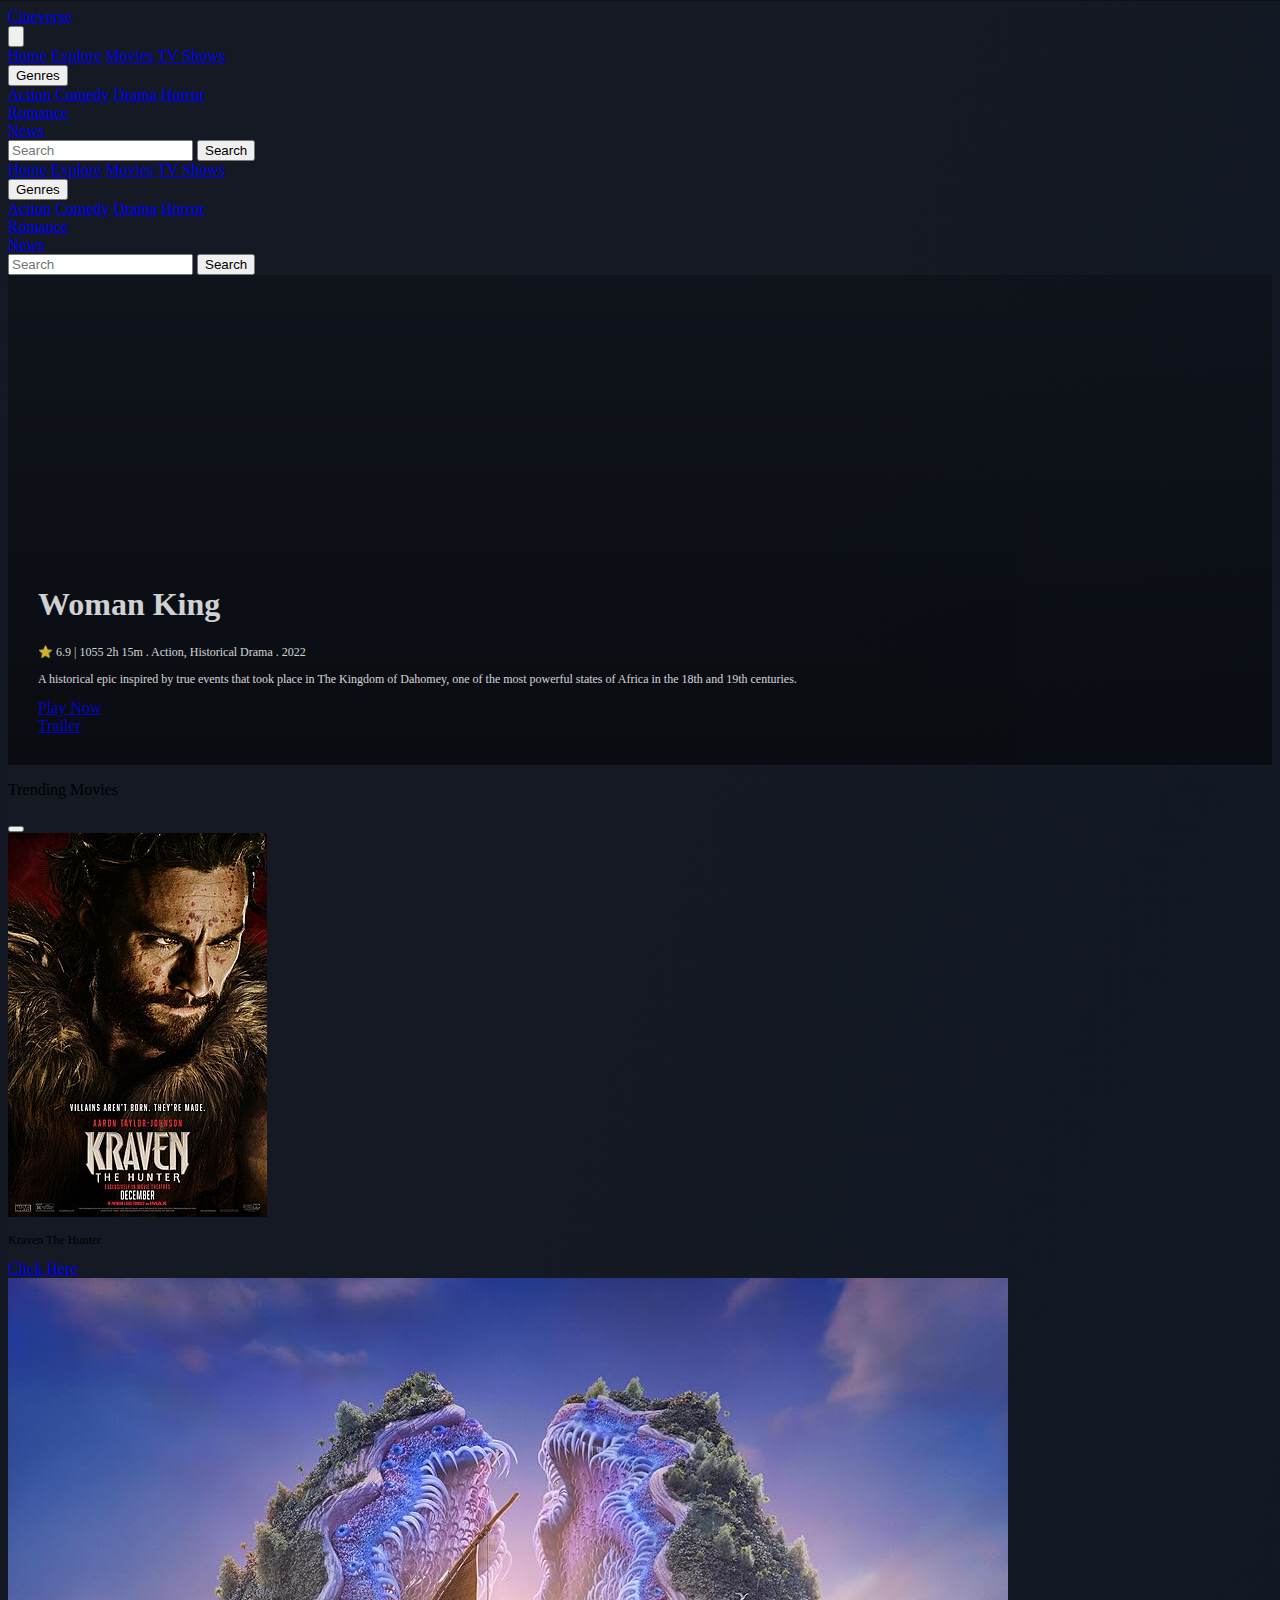
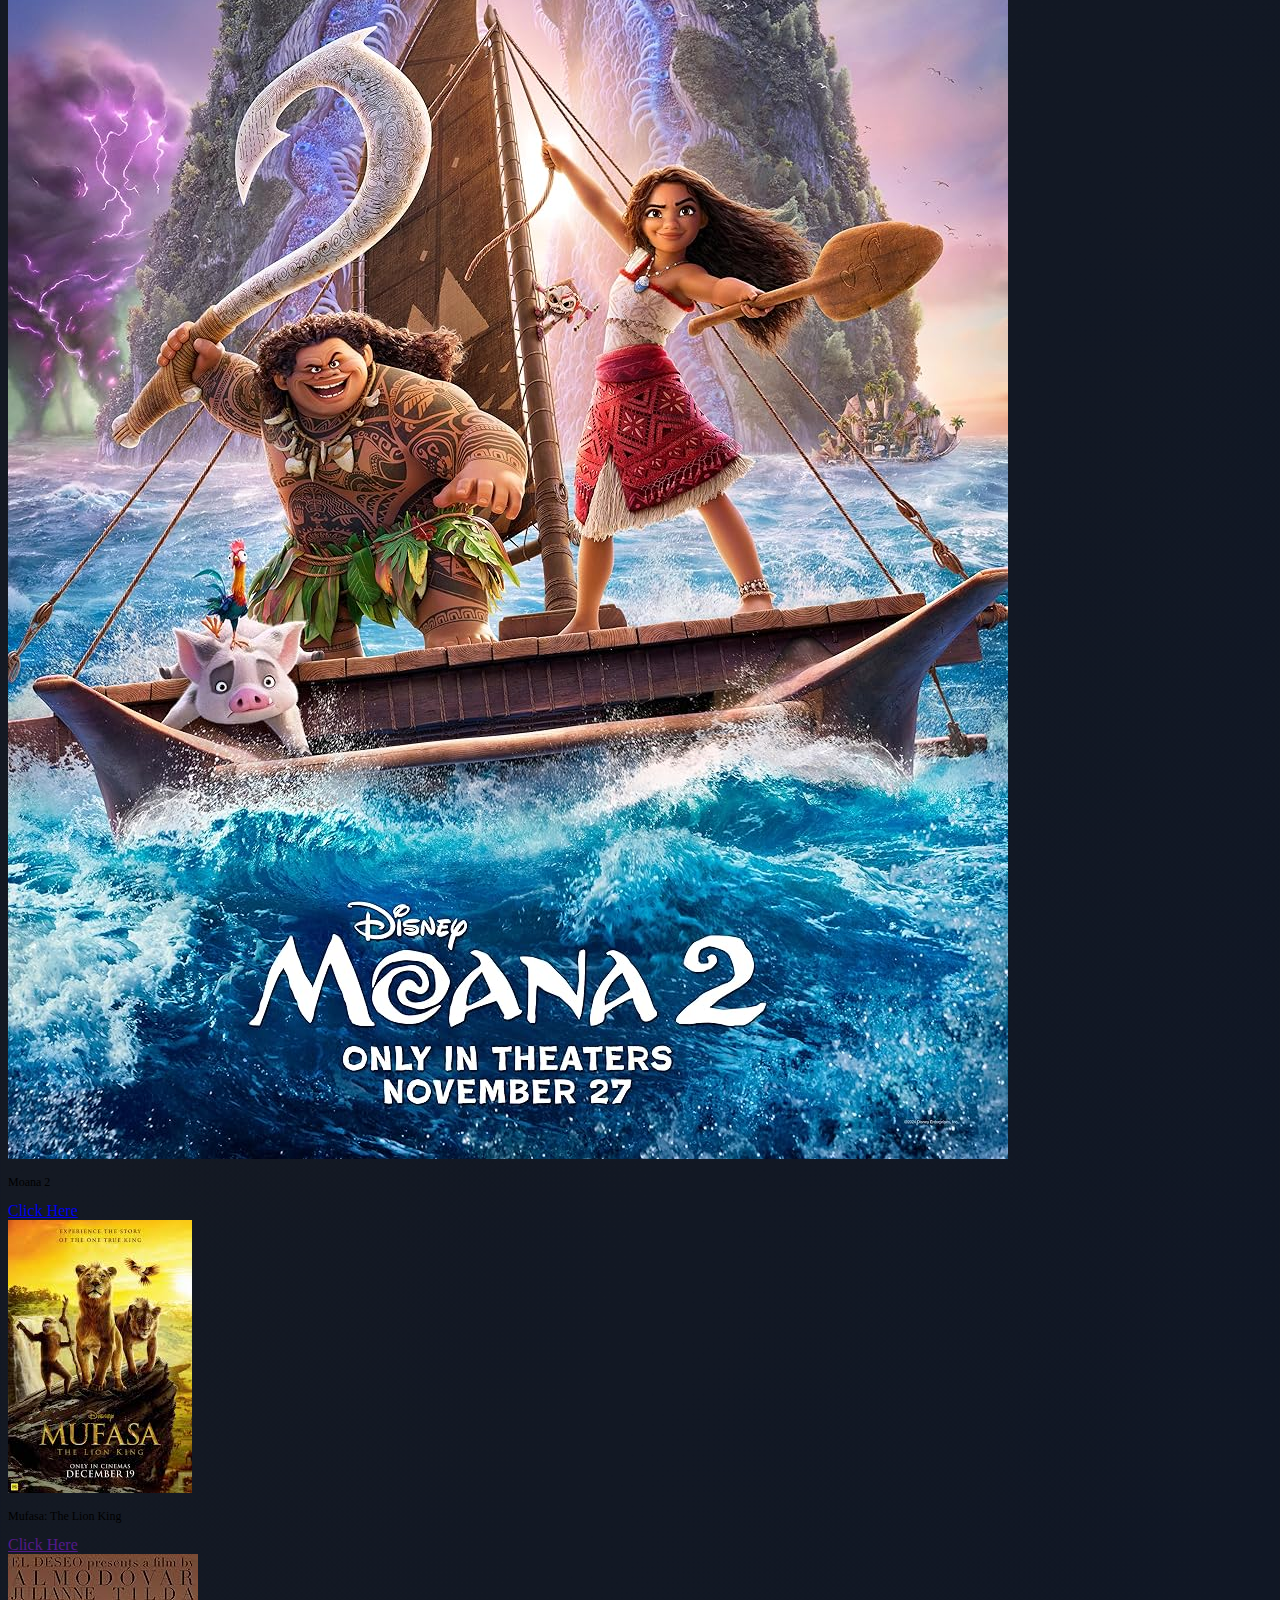
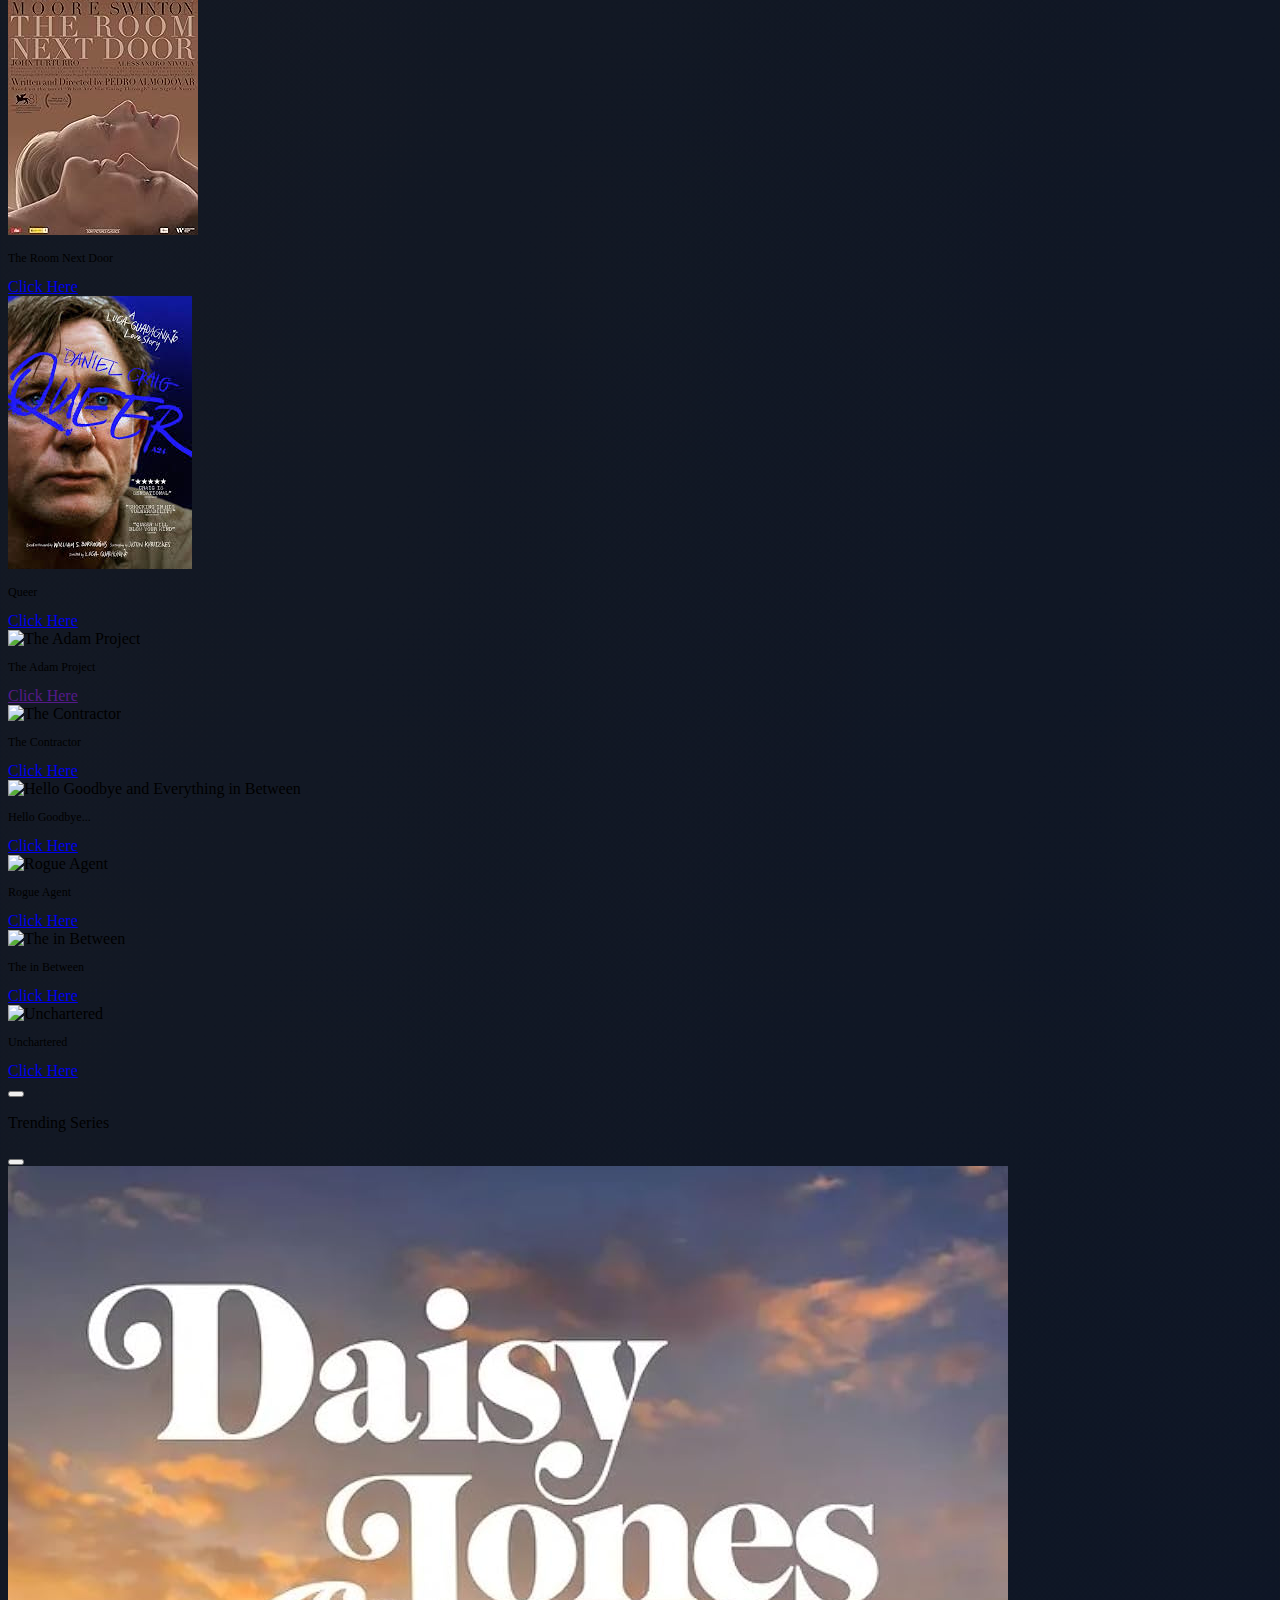
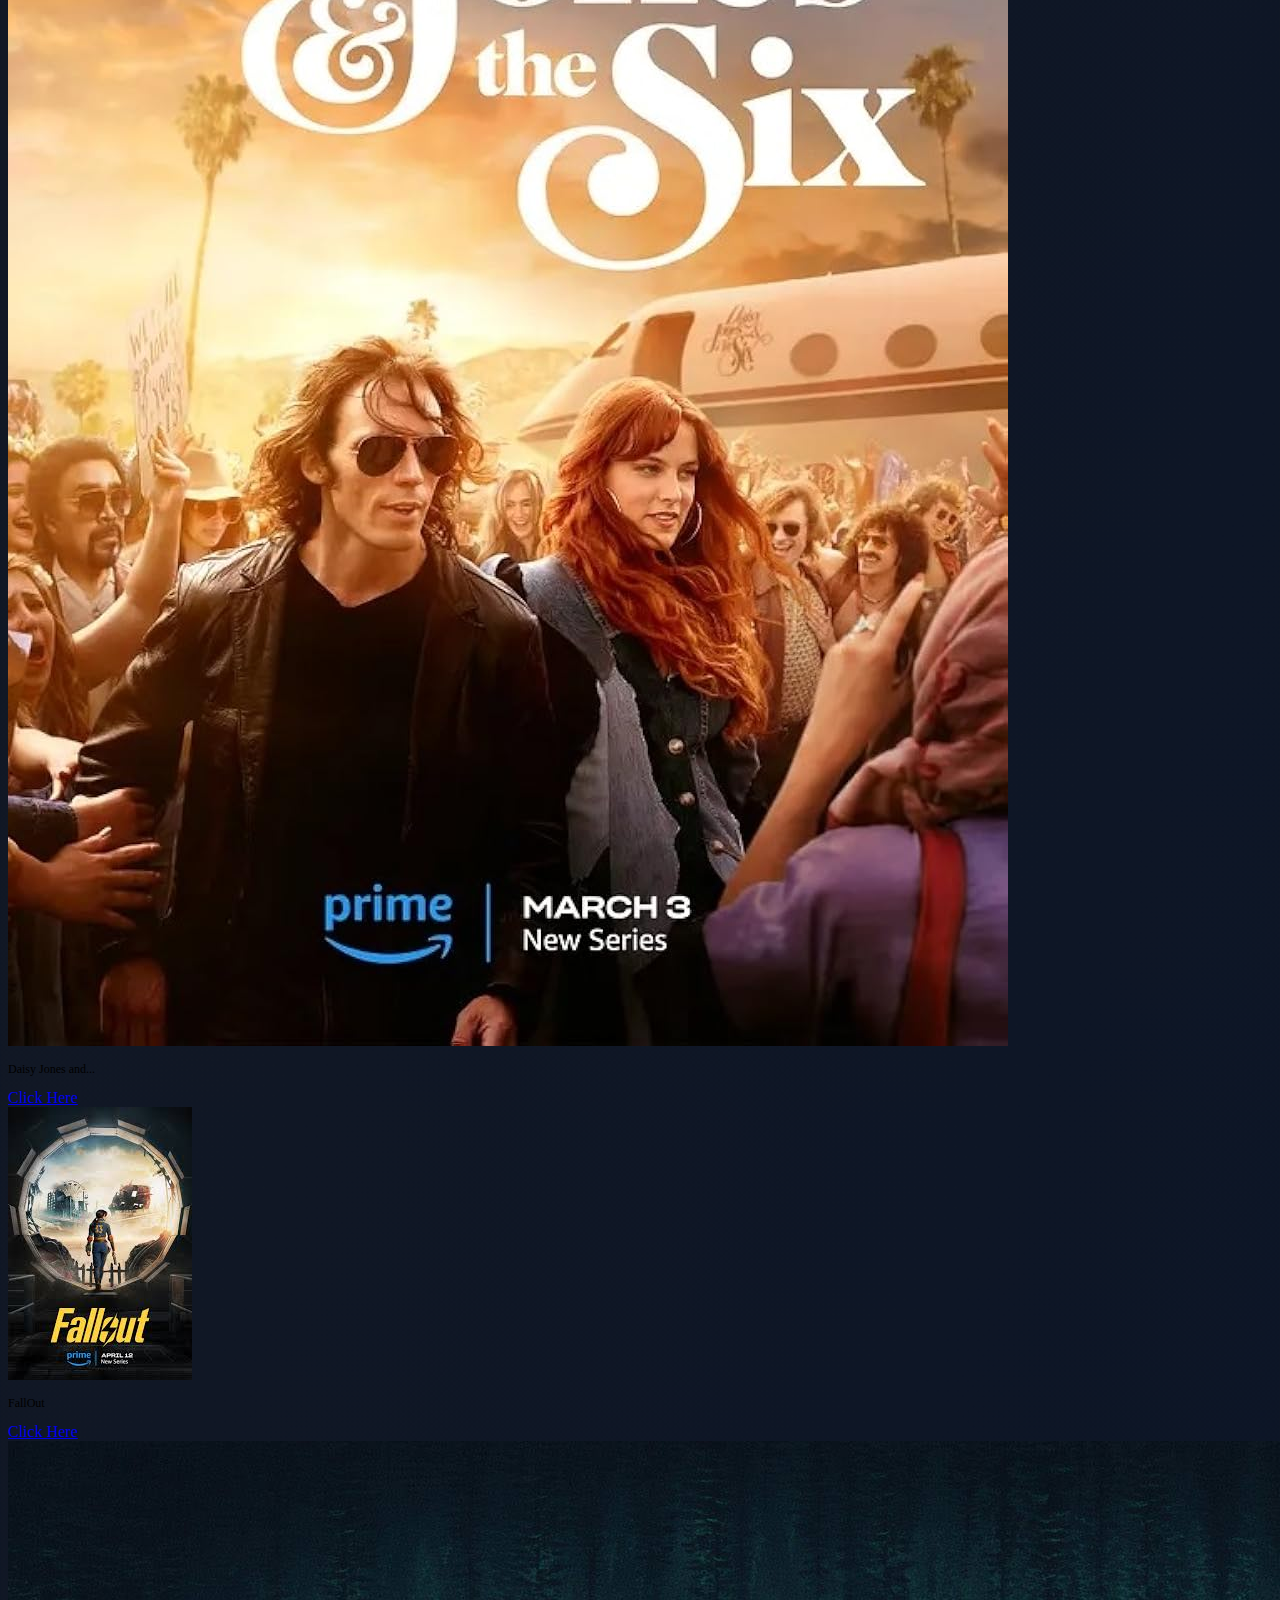
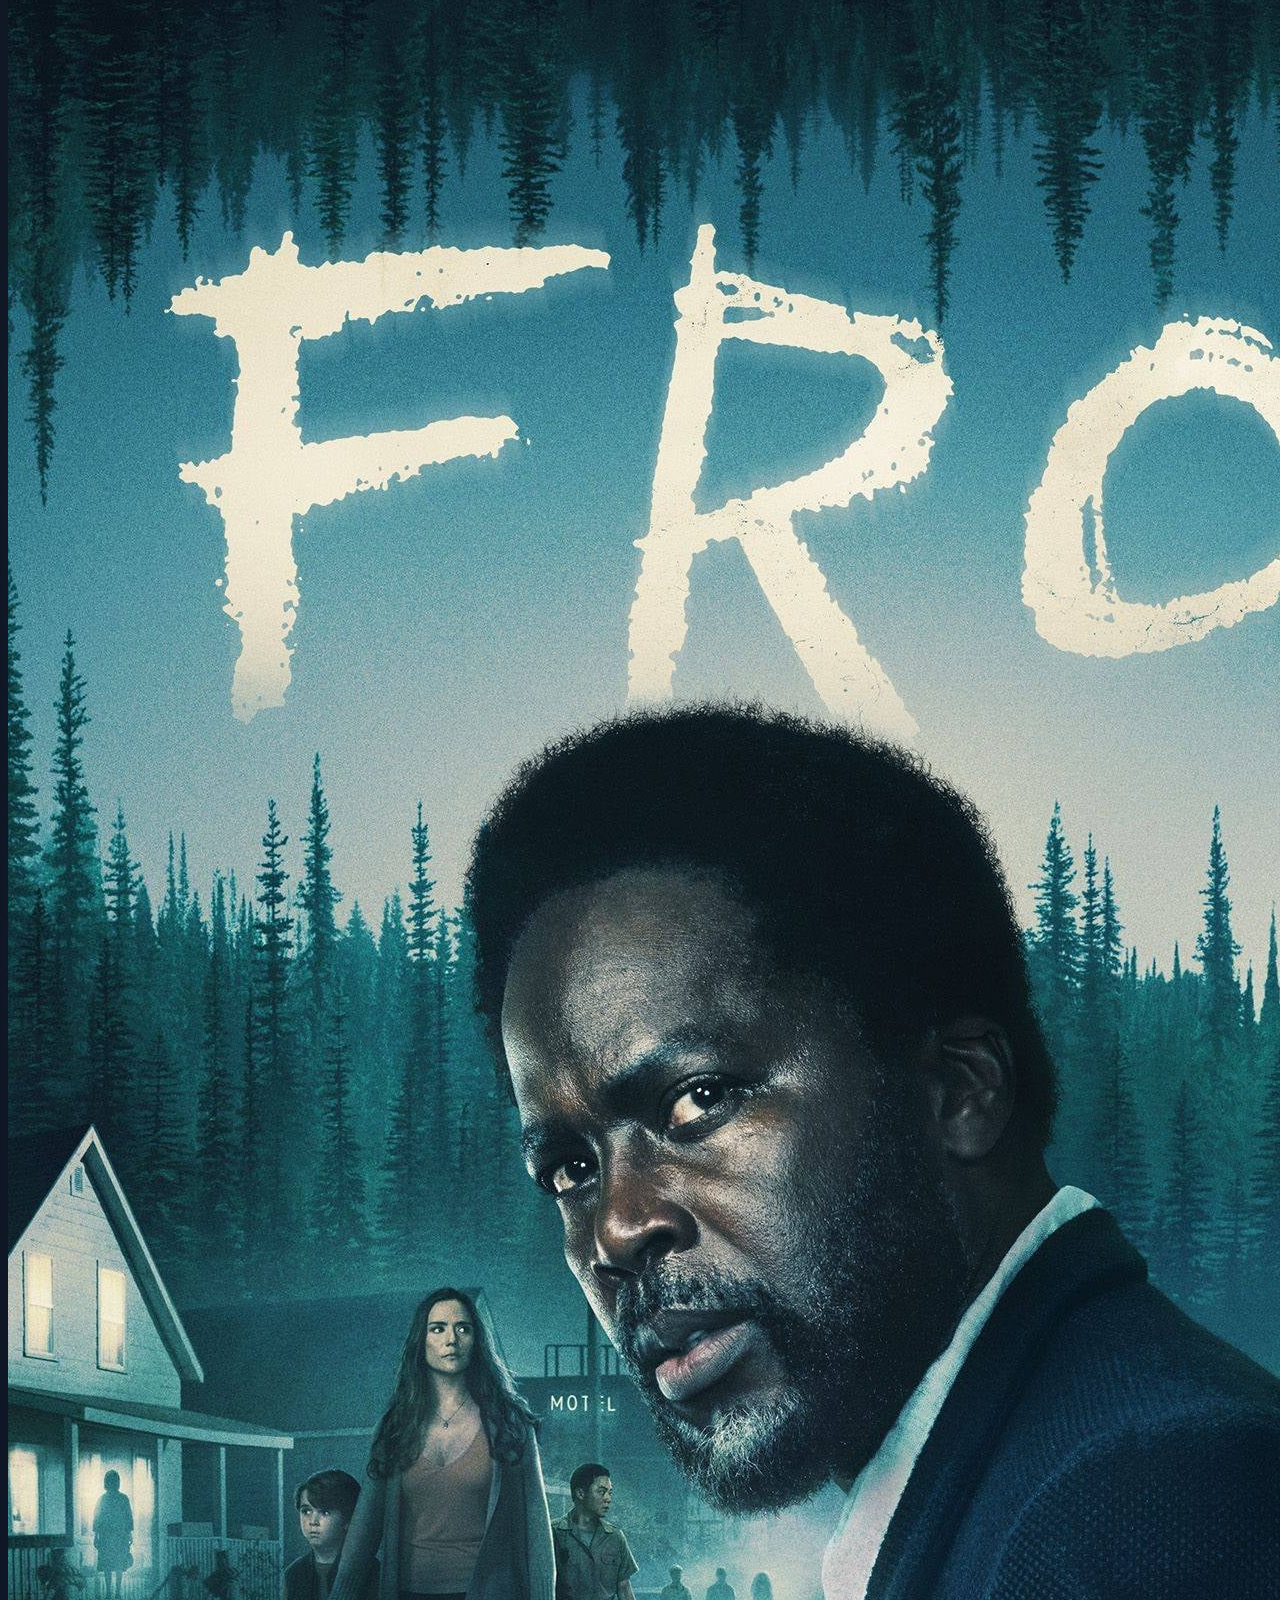
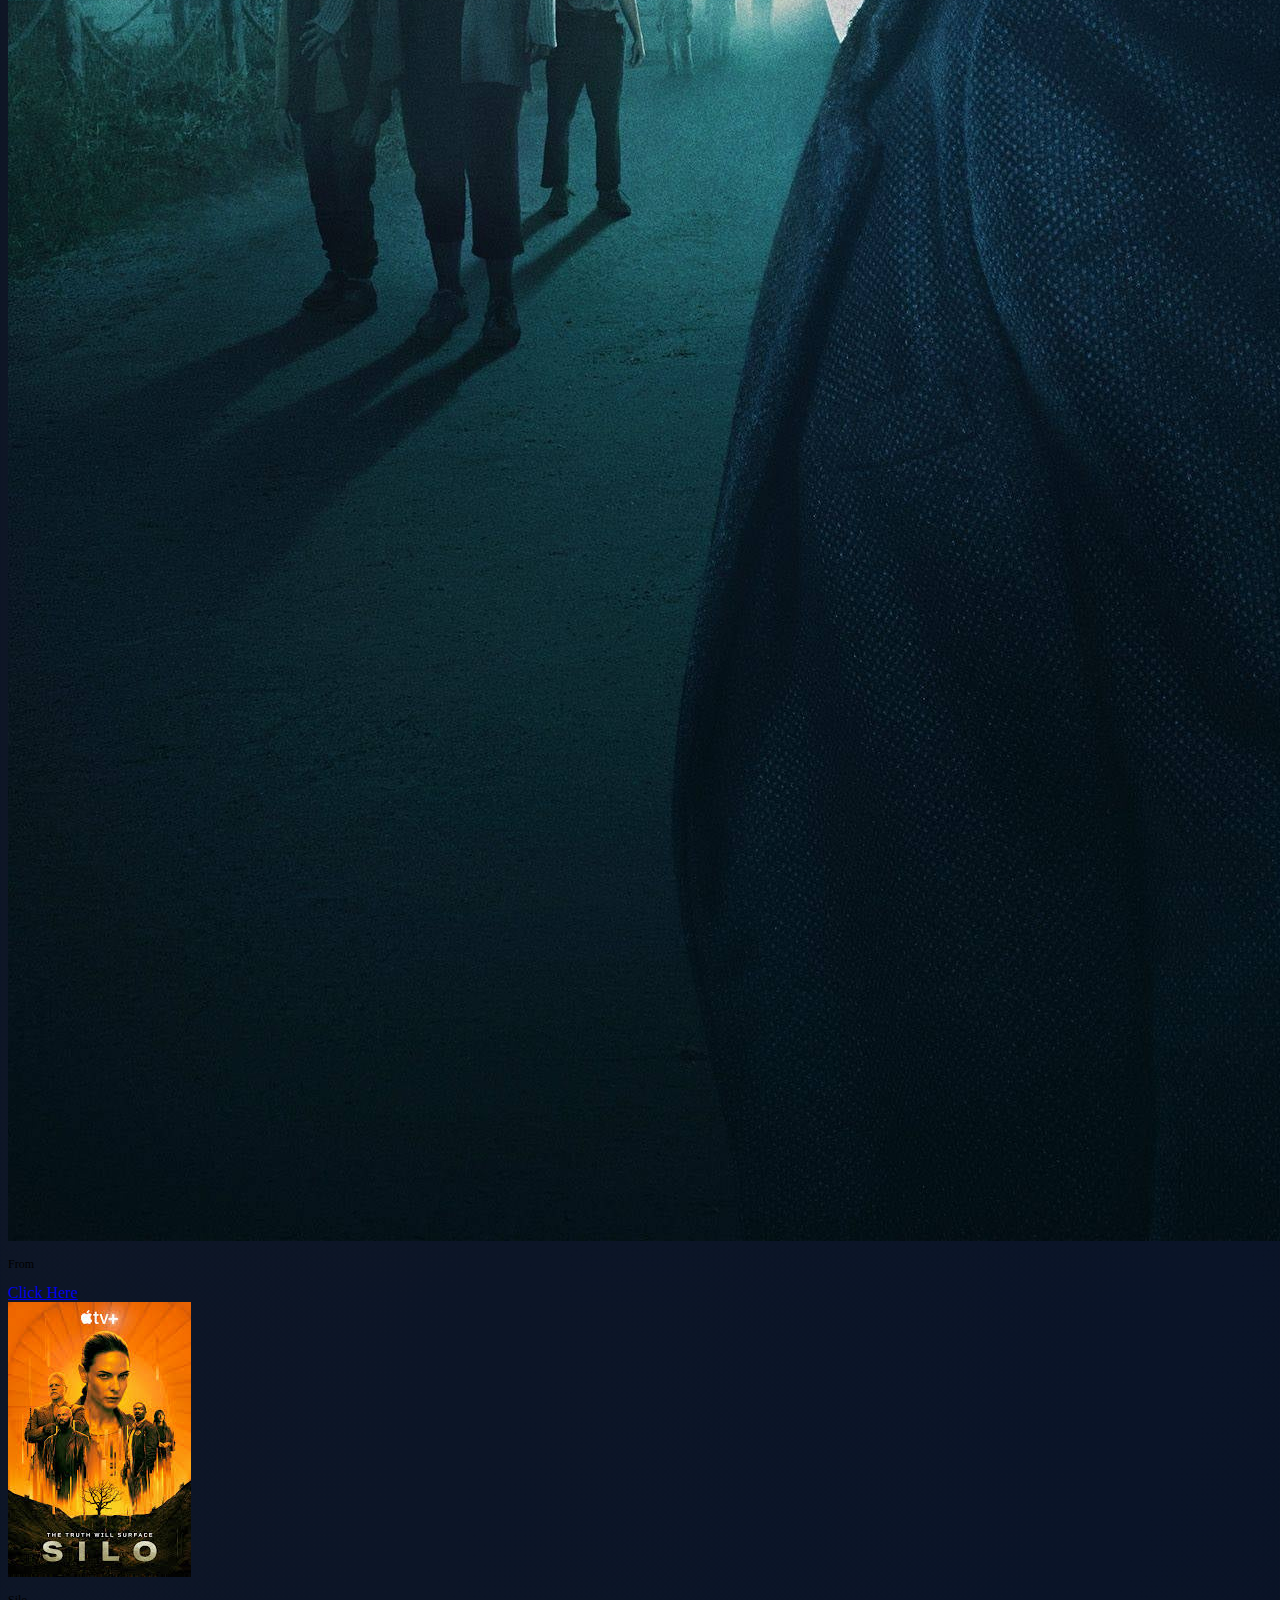
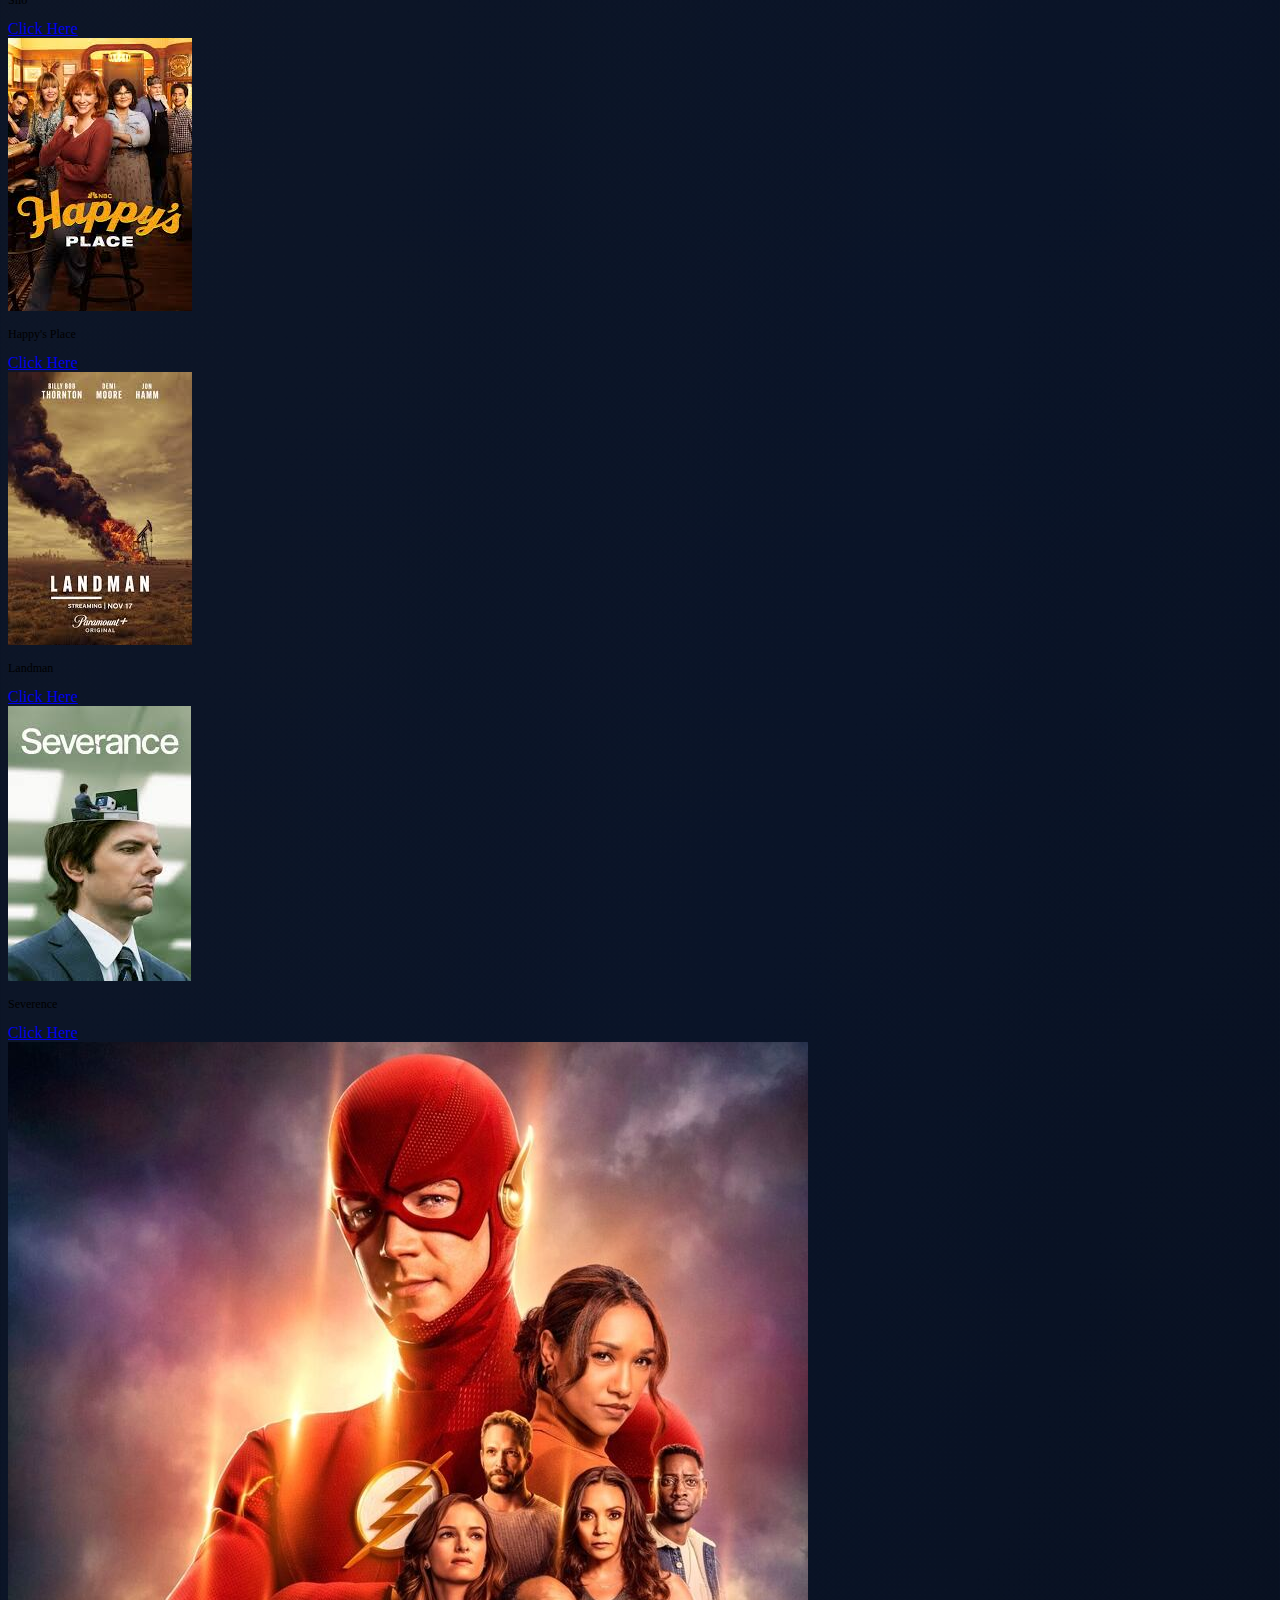
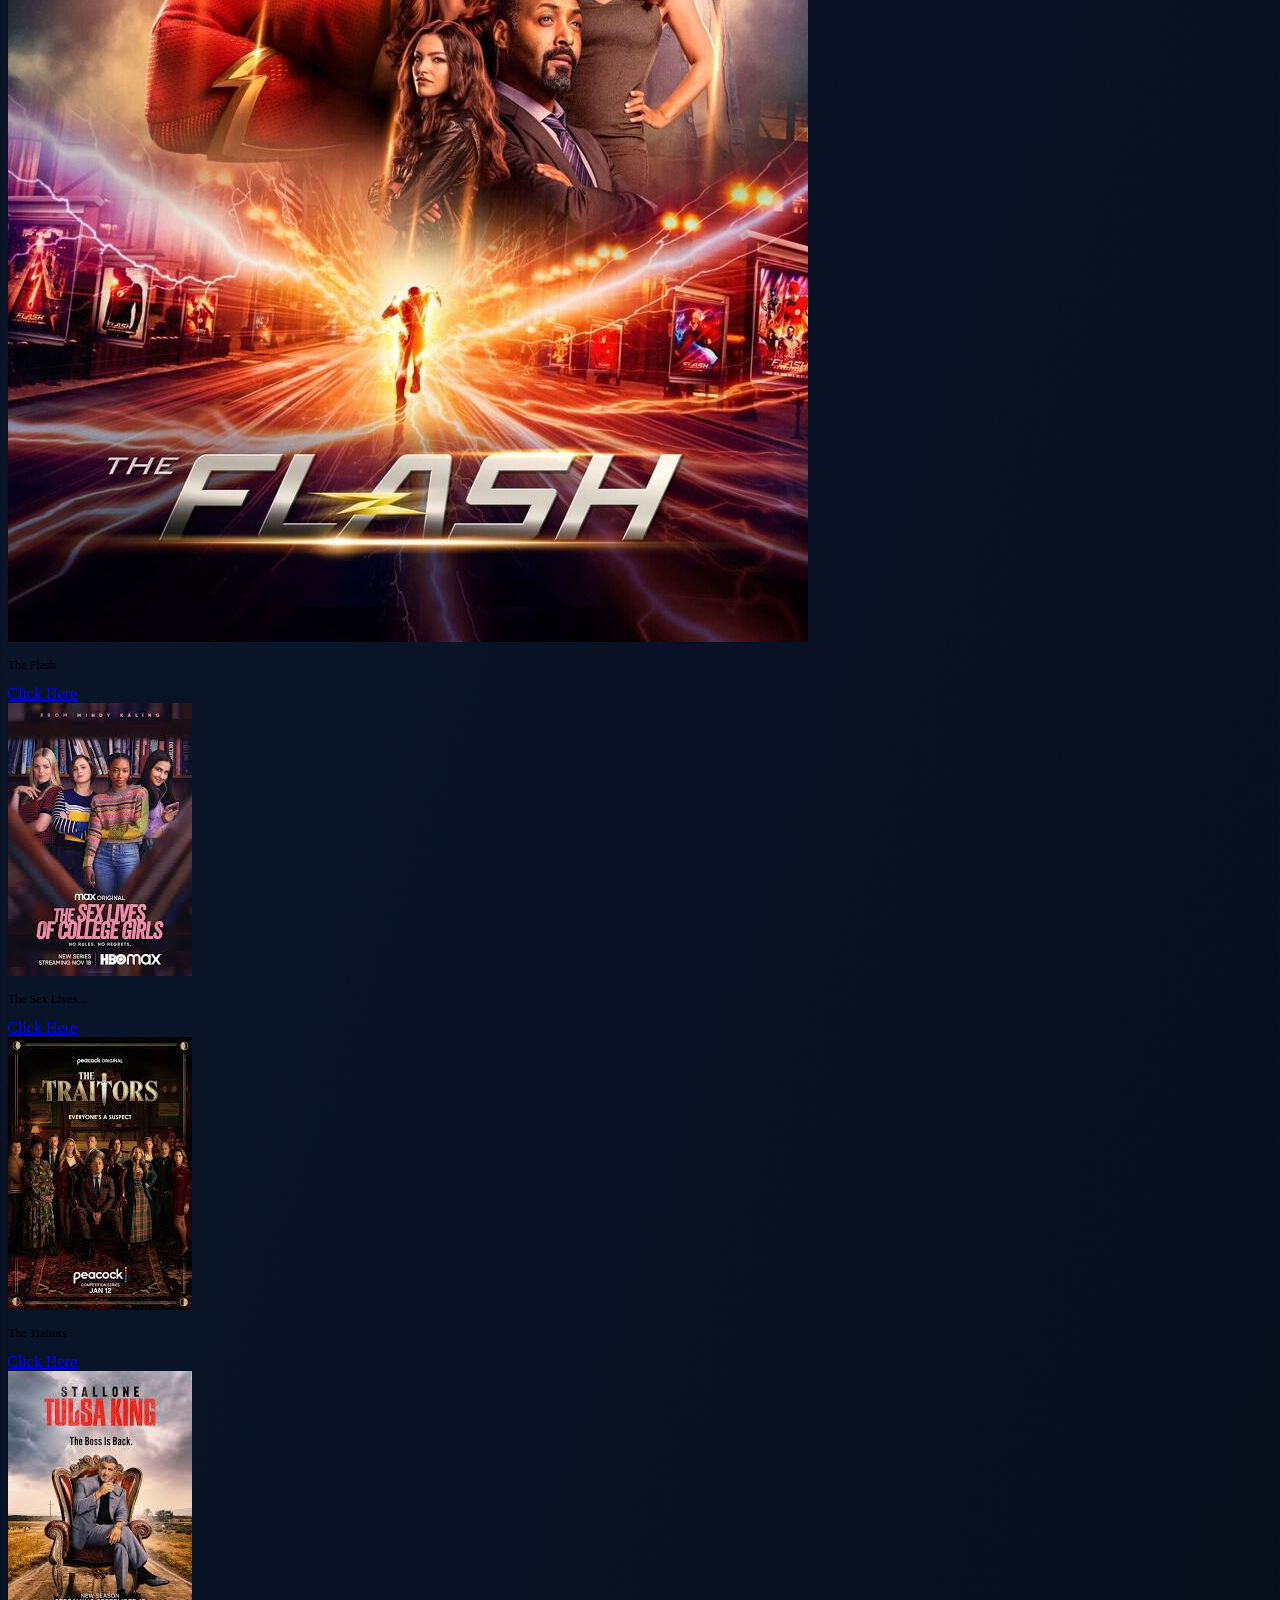
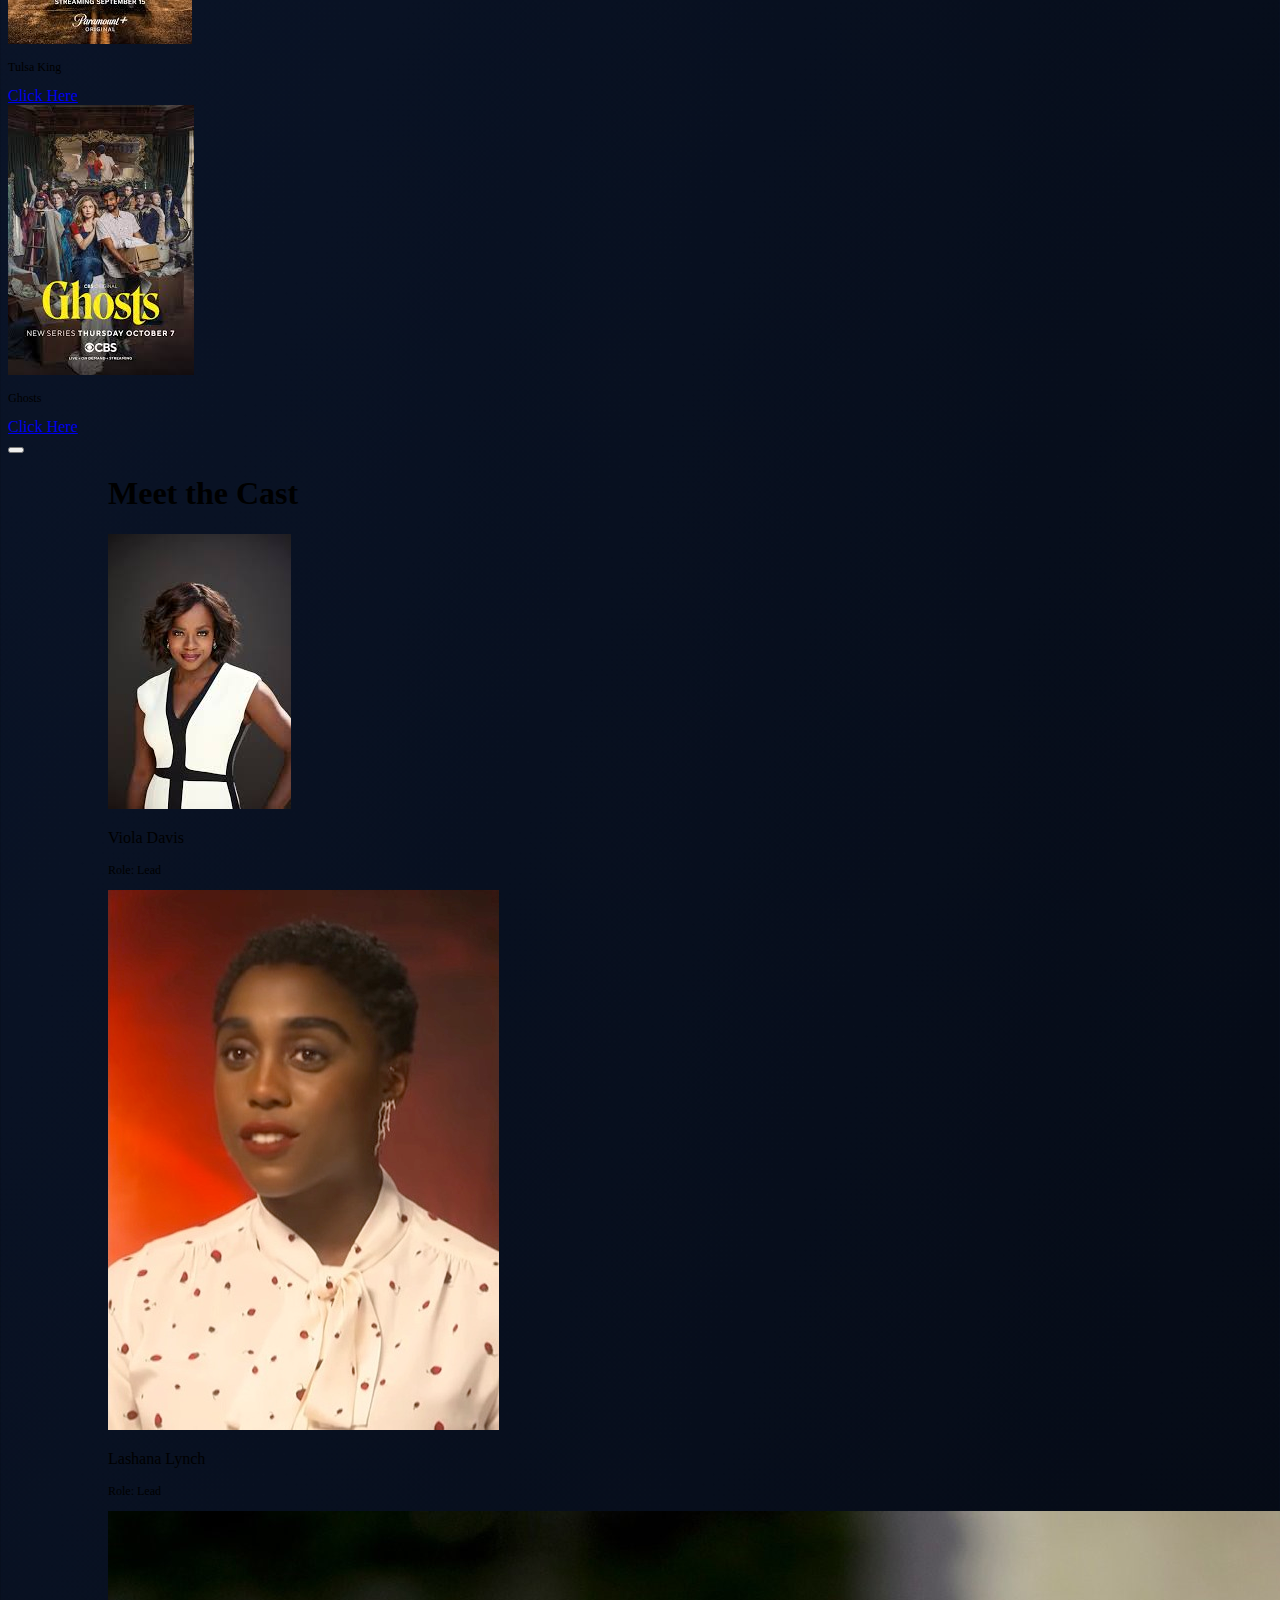
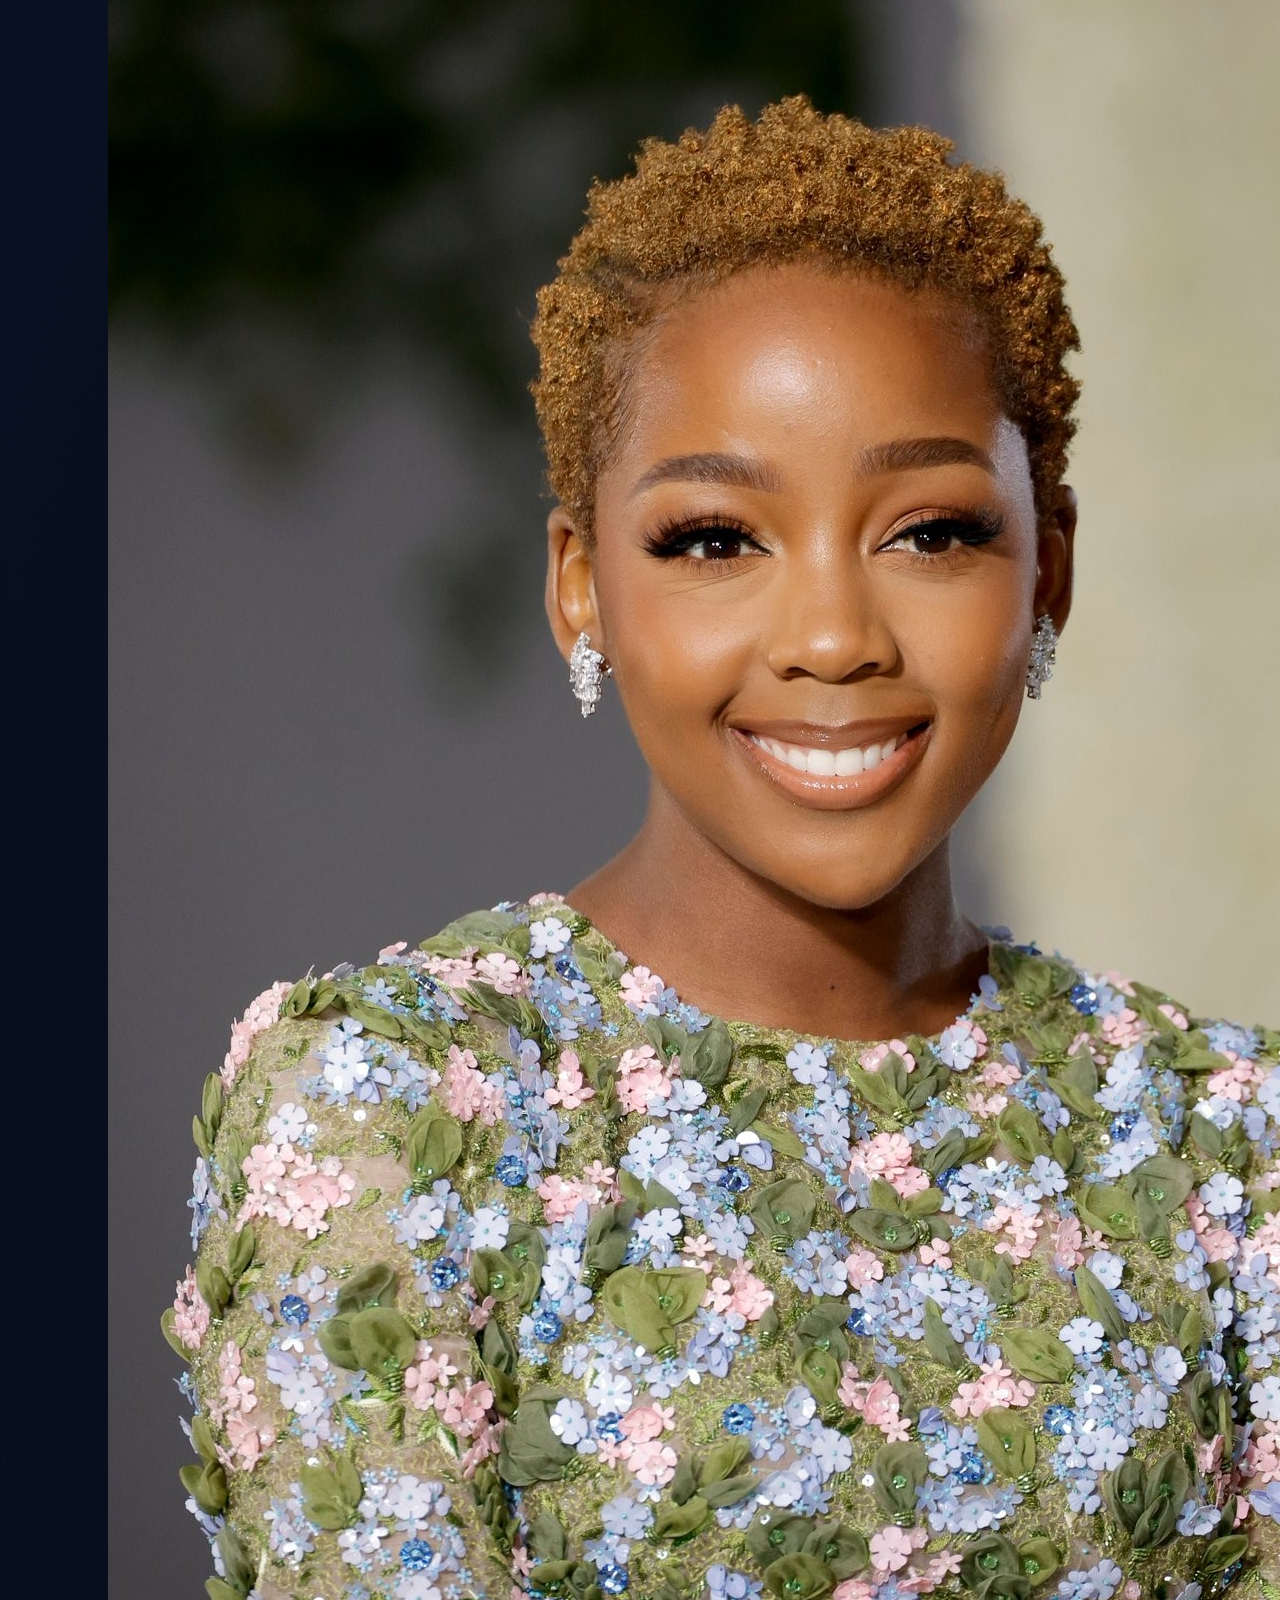
==== commit 5652f0f7: "Added Cast and Directors Section" ====
--- a/index.html
+++ b/index.html
@@ -136,7 +136,7 @@
                 id="mobile-dropdown-menu"
                 class="absolute hidden bg-white shadow-lg mt-1 w-48 rounded-md text-gray-700 z-50"
               >
-                <a href="#" class="block px-4 py-2 hover:bg-gray-900">Action</a>
+                <a href="#" class="block px-4 py-2 hover:bg-gray-100">Action</a>
                 <a href="#" class="block px-4 py-2 hover:bg-gray-100">Comedy</a>
                 <a href="#" class="block px-4 py-2 hover:bg-gray-100">Drama</a>
                 <a href="#" class="block px-4 py-2 hover:bg-gray-100">Horror</a>
@@ -253,7 +253,7 @@
       </div>
     </div>
     <!-- Movies Section -->
-    <div class="container mx-auto py-8 pt-16 relative -left-5 -right-10">
+    <div class="container mx-auto py-8 pt-16">
       <div class="items-center mb-4">
         <h3
           class="text-2xl font-bold text-center text-base sm:text-xl md:text-2xl lg:text-3xl text-gray-100 pt-3 relative top-4"
@@ -264,7 +264,7 @@
 
       <div class="relative overflow-hidden py-4">
         <!-- Left Button -->
-        <div
+        <div id="left-button"
           class="flex space-x-4 absolute top-1/2 transform -translate-y-1/2 z-10"
         >
           <button
@@ -277,7 +277,7 @@
 
         <!-- Movie Container -->
         <div
-          class="flex space-x-6 overflow-x-auto pt-4 pl-6 pr-10"
+          class="flex space-x-6 overflow-x-auto pt-4 pl-10 pr-10"
           id="movie-container"
         >
           <!-- Movie Items -->
@@ -322,7 +322,8 @@
             </p>
             <div class="flex justify-center items-center">
               <a
-                href="https://hurawatch.vip/moana-2-2024/" target="_blank"
+                href="https://hurawatch.vip/moana-2-2024/"
+                target="_blank"
                 class="btn-play rounded-lg mb-5 text-white bg-purple-900 text-sm sm:text-base md:text-base py-2.5 px-6 border border-purple-900 hover:text-purple-900 hover:bg-white"
                 title="Click Here"
               >
@@ -370,7 +371,8 @@
             </p>
             <div class="flex justify-center items-center">
               <a
-                href="https://www.primevideo.com/detail/The-Room-Next-Door/0U6R8YOOC5THYOS78NCDJUKYBH" target="_blank"
+                href="https://www.primevideo.com/detail/The-Room-Next-Door/0U6R8YOOC5THYOS78NCDJUKYBH"
+                target="_blank"
                 class="btn-play rounded-lg mb-5 text-white bg-purple-900 text-sm sm:text-base md:text-base py-2.5 px-6 border border-purple-900 hover:text-purple-900 hover:bg-white"
                 title="Click Here"
               >
@@ -394,7 +396,8 @@
             </p>
             <div class="flex justify-center items-center">
               <a
-                href="https://www.amazon.com/Queer-Luca-Guadagnino/dp/B0DKY6VG94" target="_blank"
+                href="https://www.amazon.com/Queer-Luca-Guadagnino/dp/B0DKY6VG94"
+                target="_blank"
                 class="btn-play rounded-lg mb-5 text-white bg-purple-900 text-sm sm:text-base md:text-base py-2.5 px-6 border border-purple-900 hover:text-purple-900 hover:bg-white"
                 title="Click Here"
               >
@@ -442,7 +445,8 @@
             </p>
             <div class="flex justify-center items-center">
               <a
-                href="https://www.primevideo.com/detail/The-Contractor/0TEDI7OWL2GPWJO2P633SUZOU8" target="_blank"
+                href="https://www.primevideo.com/detail/The-Contractor/0TEDI7OWL2GPWJO2P633SUZOU8"
+                target="_blank"
                 class="btn-play rounded-lg mb-5 text-white bg-purple-900 text-sm sm:text-base md:text-base py-2.5 px-6 border border-purple-900 hover:text-purple-900 hover:bg-white"
                 title="Click Here"
               >
@@ -466,7 +470,8 @@
             </p>
             <div class="flex justify-center items-center">
               <a
-                href="https://www.netflix.com/ke/title/81504320" target="_blank"
+                href="https://www.netflix.com/ke/title/81504320"
+                target="_blank"
                 class="btn-play rounded-lg mb-5 text-white bg-purple-900 text-sm sm:text-base md:text-base py-2.5 px-6 border border-purple-900 hover:text-purple-900 hover:bg-white"
                 title="Click Here"
               >
@@ -490,7 +495,8 @@
             </p>
             <div class="flex justify-center items-center">
               <a
-                href="https://www.primevideo.com/detail/Rogue-Agent/0TONS252PWU1D4V4RTI30BGHYB" target="_blank"
+                href="https://www.primevideo.com/detail/Rogue-Agent/0TONS252PWU1D4V4RTI30BGHYB"
+                target="_blank"
                 class="btn-play rounded-lg mb-5 text-white bg-purple-900 text-sm sm:text-base md:text-base py-2.5 px-6 border border-purple-900 hover:text-purple-900 hover:bg-white"
                 title="Click Here"
               >
@@ -514,7 +520,8 @@
             </p>
             <div class="flex justify-center items-center">
               <a
-                href="https://www.primevideo.com/detail/The-In-Between/0QNPS1HZW0OJGR8NKJ21S6NU18" target="_blank"
+                href="https://www.primevideo.com/detail/The-In-Between/0QNPS1HZW0OJGR8NKJ21S6NU18"
+                target="_blank"
                 class="btn-play rounded-lg mb-5 text-white bg-purple-900 text-sm sm:text-base md:text-base py-2.5 px-6 border border-purple-900 hover:text-purple-900 hover:bg-white"
                 title="Click Here"
               >
@@ -538,7 +545,8 @@
             </p>
             <div class="flex justify-center items-center">
               <a
-                href="https://www.primevideo.com/detail/Uncharted/0IIEP2ET4GBYMGZX7CWBPBS9WM" target="_blank"
+                href="https://www.primevideo.com/detail/Uncharted/0IIEP2ET4GBYMGZX7CWBPBS9WM"
+                target="_blank"
                 class="btn-play rounded-lg mb-5 text-white bg-purple-900 text-sm sm:text-base md:text-base py-2.5 px-6 border border-purple-900 hover:text-purple-900 hover:bg-white"
                 title="Click Here"
               >
@@ -549,12 +557,12 @@
         </div>
 
         <!-- Right Button -->
-        <div
+        <div id="right-button"
           class="flex space-x-4 absolute right-4 top-1/2 transform -translate-y-1/2 z-10"
         >
           <button
             class="text-gray-100 hover:text-gray-500 text-5xl relative"
-            id="next"
+            id="next" 
           >
             <i class="fa-solid fa-caret-right"></i>
           </button>
@@ -563,7 +571,7 @@
     </div>
 
     <!--Series Section-->
-    <div class="container mx-auto py-8 relative -left-5 -right-10 -top-20">
+    <div class="container mx-auto py-8 relative -top-20">
       <div class="items-center mb-4">
         <h3
           class="text-2xl font-bold text-center text-base sm:text-xl md:text-2xl lg:text-3xl text-gray-100 pt-3 relative top-14"
@@ -574,7 +582,7 @@
 
       <div class="relative overflow-hidden py-4">
         <!-- Left Button -->
-        <div
+        <div id="left-button"
           class="flex space-x-4 absolute top-1/2 transform -translate-y-1/2 z-10"
         >
           <button
@@ -587,7 +595,7 @@
 
         <!-- Series Container -->
         <div
-          class="flex space-x-6 overflow-x-auto pt-16 pl-6 pr-10"
+          class="flex space-x-6 overflow-x-auto pt-16 pl-10 pr-10"
           id="series-container"
         >
           <!-- Series Items -->
@@ -607,7 +615,8 @@
             </p>
             <div class="flex justify-center items-center">
               <a
-                href="https://www.amazon.com/Daisy-Jones-Six-Season-1/dp/B0B8NRNTSM" target="_blank"
+                href="https://www.amazon.com/Daisy-Jones-Six-Season-1/dp/B0B8NRNTSM"
+                target="_blank"
                 class="btn-play rounded-lg mb-5 text-white bg-purple-900 text-sm sm:text-base md:text-base py-2.5 px-6 border border-purple-900 hover:text-purple-900 hover:bg-white"
                 title="Click Here"
               >
@@ -631,7 +640,8 @@
             </p>
             <div class="flex justify-center items-center">
               <a
-                href="https://www.primevideo.com/detail/Fallout/0HAQAA7JM43QWX0H6GUD3IOF70" target="_blank"
+                href="https://www.primevideo.com/detail/Fallout/0HAQAA7JM43QWX0H6GUD3IOF70"
+                target="_blank"
                 class="btn-play rounded-lg mb-5 text-white bg-purple-900 text-sm sm:text-base md:text-base py-2.5 px-6 border border-purple-900 hover:text-purple-900 hover:bg-white"
                 title="Click Here"
               >
@@ -651,7 +661,8 @@
             </p>
             <div class="flex justify-center items-center">
               <a
-                href="https://www.primevideo.com/detail/From/0JIXU72UA5G5MWKASJNMQG2P1N" target="_blank"
+                href="https://www.primevideo.com/detail/From/0JIXU72UA5G5MWKASJNMQG2P1N"
+                target="_blank"
                 class="btn-play rounded-lg mb-5 text-white bg-purple-900 text-sm sm:text-base md:text-base py-2.5 px-6 border border-purple-900 hover:text-purple-900 hover:bg-white"
                 title="Click Here"
               >
@@ -671,7 +682,8 @@
             </p>
             <div class="flex justify-center items-center">
               <a
-                href="https://tv.apple.com/us/show/silo/umc.cmc.3yksgc857px0k0rqe5zd4jice" target="_blank"
+                href="https://tv.apple.com/us/show/silo/umc.cmc.3yksgc857px0k0rqe5zd4jice"
+                target="_blank"
                 class="btn-play rounded-lg mb-5 text-white bg-purple-900 text-sm sm:text-base md:text-base py-2.5 px-6 border border-purple-900 hover:text-purple-900 hover:bg-white"
                 title="Click Here"
               >
@@ -695,7 +707,8 @@
             </p>
             <div class="flex justify-center items-center">
               <a
-                href="https://www.primevideo.com/detail/Happys-Place/0TZKJNN493587V6CJ48SCY5JM6" target="_blank"
+                href="https://www.primevideo.com/detail/Happys-Place/0TZKJNN493587V6CJ48SCY5JM6"
+                target="_blank"
                 class="btn-play rounded-lg mb-5 text-white bg-purple-900 text-sm sm:text-base md:text-base py-2.5 px-6 border border-purple-900 hover:text-purple-900 hover:bg-white"
                 title="Click Here"
               >
@@ -719,7 +732,8 @@
             </p>
             <div class="flex justify-center items-center">
               <a
-                href="https://www.primevideo.com/detail/Landman/0I3R3QMXQ1Z36BXP8HAJ7U9VI9" target="_blank"
+                href="https://www.primevideo.com/detail/Landman/0I3R3QMXQ1Z36BXP8HAJ7U9VI9"
+                target="_blank"
                 class="btn-play rounded-lg mb-5 text-white bg-purple-900 text-sm sm:text-base md:text-base py-2.5 px-6 border border-purple-900 hover:text-purple-900 hover:bg-white"
                 title="Click Here"
               >
@@ -743,7 +757,8 @@
             </p>
             <div class="flex justify-center items-center">
               <a
-                href="https://tv.apple.com/us/show/severance/umc.cmc.1srk2goyh2q2zdxcx605w8vtx" target="_blank"
+                href="https://tv.apple.com/us/show/severance/umc.cmc.1srk2goyh2q2zdxcx605w8vtx"
+                target="_blank"
                 class="btn-play rounded-lg mb-5 text-white bg-purple-900 text-sm sm:text-base md:text-base py-2.5 px-6 border border-purple-900 hover:text-purple-900 hover:bg-white"
                 title="Click Here"
               >
@@ -767,7 +782,8 @@
             </p>
             <div class="flex justify-center items-center">
               <a
-                href="https://www.netflix.com/ke/title/80027042" target="_blank"
+                href="https://www.netflix.com/ke/title/80027042"
+                target="_blank"
                 class="btn-play rounded-lg mb-5 text-white bg-purple-900 text-sm sm:text-base md:text-base py-2.5 px-6 border border-purple-900 hover:text-purple-900 hover:bg-white"
                 title="Click Here"
               >
@@ -791,7 +807,8 @@
             </p>
             <div class="flex justify-center items-center">
               <a
-                href="https://www.showmax.com/ke/stream/series/the-sex-lives-of-college-girls/c1d3b4ce-1ea5-34d1-bf4c-14b5fcd12fa7?" target="_blank"
+                href="https://www.showmax.com/ke/stream/series/the-sex-lives-of-college-girls/c1d3b4ce-1ea5-34d1-bf4c-14b5fcd12fa7?"
+                target="_blank"
                 class="btn-play rounded-lg mb-5 text-white bg-purple-900 text-sm sm:text-base md:text-base py-2.5 px-6 border border-purple-900 hover:text-purple-900 hover:bg-white"
                 title="Click Here"
               >
@@ -815,7 +832,8 @@
             </p>
             <div class="flex justify-center items-center">
               <a
-                href="https://www.bbc.co.uk/iplayer/episodes/p0db9b2t/the-traitors" target="_blank"
+                href="https://www.bbc.co.uk/iplayer/episodes/p0db9b2t/the-traitors"
+                target="_blank"
                 class="btn-play rounded-lg mb-5 text-white bg-purple-900 text-sm sm:text-base md:text-base py-2.5 px-6 border border-purple-900 hover:text-purple-900 hover:bg-white"
                 title="Click Here"
               >
@@ -839,7 +857,8 @@
             </p>
             <div class="flex justify-center items-center">
               <a
-                href="https://stories.showmax.com/gh/tulsa-king-s1" target="_blank"
+                href="https://stories.showmax.com/gh/tulsa-king-s1"
+                target="_blank"
                 class="btn-play rounded-lg mb-5 text-white bg-purple-900 text-sm sm:text-base md:text-base py-2.5 px-6 border border-purple-900 hover:text-purple-900 hover:bg-white"
                 title="Click Here"
               >
@@ -863,7 +882,7 @@
             </p>
             <div class="flex justify-center items-center">
               <a
-                href="https://www.bbc.co.uk/iplayer/episodes/m00049t9/ghosts" target="_blank"
+                href="https://www.bbc.co.uk/iplayer/episodes/m00049t9/ghosts"
                 class="btn-play rounded-lg mb-5 text-white bg-purple-900 text-sm sm:text-base md:text-base py-2.5 px-6 border border-purple-900 hover:text-purple-900 hover:bg-white"
                 title="Click Here"
               >
@@ -874,7 +893,7 @@
         </div>
 
         <!-- Right Button -->
-        <div
+        <div id="right-button"
           class="flex space-x-4 absolute right-4 top-1/2 transform -translate-y-1/2 z-10"
         >
           <button
@@ -887,6 +906,240 @@
       </div>
     </div>
 
+    <!--Meet the Cast-->
+    <div class="container">
+      <section
+        id="meet-the-cast"
+        class="max-w-[1200px] mx-auto my-[50px] text-center p-[20px] relative -top-32"
+      >
+        <h1
+          class="text-2xl font-bold text-center text-base sm:text-xl md:text-2xl lg:text-3xl text-white mb-8"
+        >
+          Meet the Cast
+        </h1>
+        <div class="flex flex-wrap gap-[20px] justify-center">
+          <div
+            class="relative w-[150px] h-[150px] rounded-full overflow-hidden shadow-lg shadow-gray-800 cursor-pointer transition-transform duration-300 ease-in-out hover:scale-110"
+          >
+            <img
+              src="cast/Viola Davis.jpeg"
+              class="w-full h-full object-cover"
+              alt="Viola Davis"
+            />
+            <div
+              class="absolute top-0 left-0 w-full h-full bg-black bg-opacity-70 text-white flex flex-col justify-center items-center opacity-0 transition-opacity duration-300 ease-in-out hover:opacity-100"
+            >
+              <h3 class="m-0 text-lg">Viola Davis</h3>
+              <p class="mt-[5px] text-sm">Role: Lead</p>
+            </div>
+          </div>
+          <div
+            class="relative w-[150px] h-[150px] rounded-full overflow-hidden shadow-lg shadow-gray-800 cursor-pointer transition-transform duration-300 ease-in-out hover:scale-110"
+          >
+            <img
+              src="cast/Lashana_Lynch.jpg"
+              class="w-full h-full object-cover"
+              alt="Lashana_Lynch"
+            />
+            <div
+              class="absolute top-0 left-0 w-full h-full bg-black bg-opacity-70 text-white flex flex-col justify-center items-center opacity-0 transition-opacity duration-300 ease-in-out hover:opacity-100"
+            >
+              <h3 class="m-0 text-lg">Lashana Lynch</h3>
+              <p class="mt-[5px] text-sm">Role: Lead</p>
+            </div>
+          </div>
+          <div
+            class="relative w-[150px] h-[150px] rounded-full overflow-hidden shadow-lg shadow-gray-800 cursor-pointer transition-transform duration-300 ease-in-out hover:scale-110"
+          >
+            <img
+              src="cast/Thuso Mbedu.jpg"
+              class="w-full h-full object-cover"
+              alt="Thuso Mbedu"
+            />
+            <div
+              class="absolute top-0 left-0 w-full h-full bg-black bg-opacity-70 text-white flex flex-col justify-center items-center opacity-0 transition-opacity duration-300 ease-in-out hover:opacity-100"
+            >
+              <h3 class="m-0 text-lg">Thuso Mbedu</h3>
+              <p class="mt-[5px] text-sm">Role: Lead</p>
+            </div>
+          </div>
+          <div
+            class="relative w-[150px] h-[150px] rounded-full overflow-hidden shadow-lg shadow-gray-800 cursor-pointer transition-transform duration-300 ease-in-out hover:scale-110"
+          >
+            <img
+              src="cast/John Boyega.jpeg"
+              class="w-full h-full object-cover"
+              alt="John Boyega"
+            />
+            <div
+              class="absolute top-0 left-0 w-full h-full bg-black bg-opacity-70 text-white flex flex-col justify-center items-center opacity-0 transition-opacity duration-300 ease-in-out hover:opacity-100"
+            >
+              <h3 class="m-0 text-lg">John Boyega</h3>
+              <p class="mt-[5px] text-sm">Role: Lead</p>
+            </div>
+          </div>
+          <div
+            class="relative w-[150px] h-[150px] rounded-full overflow-hidden shadow-lg shadow-gray-800 cursor-pointer transition-transform duration-300 ease-in-out hover:scale-110"
+          >
+            <img
+              src="cast/Hero Fiennes Tiffin.jpeg"
+              class="w-full h-full object-cover"
+              alt="Hero Fiennes Tiffin"
+            />
+            <div
+              class="absolute top-0 left-0 w-full h-full bg-black bg-opacity-70 text-white flex flex-col justify-center items-center opacity-0 transition-opacity duration-300 ease-in-out hover:opacity-100"
+            >
+              <h3 class="m-0 text-lg">Hero Fiennes Tiffin</h3>
+              <p class="mt-[5px] text-sm">Role: Opressor</p>
+            </div>
+          </div>
+          <div
+            class="relative w-[150px] h-[150px] rounded-full overflow-hidden shadow-lg shadow-gray-800 cursor-pointer transition-transform duration-300 ease-in-out hover:scale-110"
+          >
+            <img
+              src="cast/Jordan Bolger.jpeg"
+              class="w-full h-full object-cover"
+              alt="Jordan Bolger"
+            />
+            <div
+              class="absolute top-0 left-0 w-full h-full bg-black bg-opacity-70 text-white flex flex-col justify-center items-center opacity-0 transition-opacity duration-300 ease-in-out hover:opacity-100"
+            >
+              <h3 class="m-0 text-lg">Jordan Bolger</h3>
+              <p class="mt-[5px] text-sm">Role: Supporting</p>
+            </div>
+          </div>
+          <div
+            class="relative w-[150px] h-[150px] rounded-full overflow-hidden shadow-lg shadow-gray-800 cursor-pointer transition-transform duration-300 ease-in-out hover:scale-110"
+          >
+            <img
+              src="cast/Jimmy Odukoya.jpg"
+              class="w-full h-full object-cover"
+              alt="Jimmy Odukoya"
+            />
+            <div
+              class="absolute top-0 left-0 w-full h-full bg-black bg-opacity-70 text-white flex flex-col justify-center items-center opacity-0 transition-opacity duration-300 ease-in-out hover:opacity-100"
+            >
+              <h3 class="m-0 text-lg">Jimmy Odukoya</h3>
+              <p class="mt-[5px] text-sm">Role: Enemy</p>
+            </div>
+          </div>
+          <div
+            class="relative w-[150px] h-[150px] rounded-full overflow-hidden shadow-lg shadow-gray-800 cursor-pointer transition-transform duration-300 ease-in-out hover:scale-110"
+          >
+            <img
+              src="cast/Sheila Atim.jpg"
+              class="w-full h-full object-cover"
+              alt="Sheila Atim"
+            />
+            <div
+              class="absolute top-0 left-0 w-full h-full bg-black bg-opacity-70 text-white flex flex-col justify-center items-center opacity-0 transition-opacity duration-300 ease-in-out hover:opacity-100"
+            >
+              <h3 class="m-0 text-lg">Sheila Atim</h3>
+              <p class="mt-[5px] text-sm">Role: Supporting</p>
+            </div>
+          </div>
+        </div>
+      </section>
+    </div>
+
+    <!--Meet the Directors and Producers-->
+    <section id="meet-the-directors" class="relative -top-32 text-white">
+      <h2>Meet the Director and Producers</h2>
+      <div class="directors-container">
+        <div class="director-card">
+          <img
+            src="directors/Gina Prince-Bythewood.jpg"
+            alt="Gina Prince-Bythewood"
+            class="director-image"
+          />
+          <h3>Gina Prince-Bythewood (Director)</h3>
+          <p>
+            An American film director and screenwriter. She began her career as
+            a writer for multiple television shows in the 1990s, including the
+            anthology series CBS Schoolbreak Special, for which she was
+            nominated for two Daytime Emmy Awards. Prince-Bythewood made her
+            feature film directorial debut with Love & Basketball (2000), for
+            which she received an Independent Spirit Award.
+          </p>
+        </div>
+        <div class="director-card">
+          <img
+            src="directors/Cathy Schulman.jpg"
+            alt="Cathy Schulman"
+            class="director-image"
+          />
+          <h3>Cathy Schulman (Producer)</h3>
+          <p>
+            A graduate of Yale University, Schulman's screen credits include
+            Isn't She Great, Sidewalks of New York, Employee of the Month,
+            Crash, The Illusionist, Darfur Now and Dark Places. She was the
+            executive producer of the Lifetime TV series Angela's Eyes, which
+            went on to be distributed worldwide.
+          </p>
+        </div>
+        <div class="director-card">
+          <img
+            src="directors/Viola Davis.jpg"
+            alt="Viola Davis"
+            class="director-image"
+          />
+          <h3>Viola Davis (Producer)</h3>
+          <p>
+            an American actress and film producer. Her accolades include both
+            the Triple Crown of Acting and EGOT. Time named her one of the 100
+            most influential people in the world in 2012 and 2017. The New York
+            Times ranked her ninth on its list of the greatest actors of the
+            21st century (2020). Davis received the Cecil B. DeMille Award in
+            2025.
+          </p>
+        </div>
+        <div class="director-card">
+          <img
+            src="directors/Julius Tennon.jpg"
+            alt="Julius Tennon"
+            class="director-image"
+          />
+          <h3>Julius Tennon (Producer)</h3>
+          <p>
+            An accomplished film, television, and theatre producer and actor
+            with over thirty years of experience.
+          </p>
+        </div>
+        <div class="director-card">
+          <img
+            src="directors/Maria Bello.jpg"
+            alt="Maria Bello"
+            class="director-image"
+          />
+          <h3>Maria Bello (Producer)</h3>
+          <p>
+            an American actress and producer. Her first major film role was in
+            1998's Permanent Midnight. She followed this with a range of
+            supporting and leading parts in films such as Payback (1999), Coyote
+            Ugly (2000), The Cooler (2003), Secret Window (2004), Assault on
+            Precinct 13, A History of Violence, Thank You for Smoking (all
+            2005), World Trade Center (2006), The Jane Austen Book Club (2007),
+            The Mummy: Tomb of the Dragon Emperor (2008), Grown Ups (2010),
+            Prisoners (2013), and Lights Out (2016).
+          </p>
+        </div>
+      </div>
+    </section>
+    <footer id="site-footer" class="p-[20px] text-center text-white text-base">
+      <p>
+        Coded by
+        <span
+          class="text-gray-900 font-bold transition-color duration-300 ease-in-out hover:text-orange-900"
+          ><a
+            href="https://brendafrenjoportfolio.netlify.app/"
+            target="_blank"
+            rel="noopener noreferrer"
+            >Brenda Frenjo</a
+          ></span
+        >
+      </p>
+    </footer>
+
     <script src="app.js"></script>
   </body>
 </html>
--- a/styles.css
+++ b/styles.css
@@ -100,6 +100,78 @@
   scroll-behavior: smooth;
 }
 
+#meet-the-cast {
+    padding-left: 100px;
+}
+
+#meet-the-directors {
+  text-align: center;
+  padding: 20px;
+  color: #fff; /* White text for contrast */
+}
+
+#meet-the-directors h2 {
+  font-size: 2em;
+  margin-bottom: 30px;
+  color: #f4f4f4; /* Lighter text color */
+}
+
+.directors-container {
+  display: grid;
+  grid-template-columns: repeat(auto-fill, minmax(250px, 1fr));
+  gap: 20px;
+  justify-items: center;
+}
+
+.director-card {
+  background: linear-gradient(
+    89.7deg,
+    rgb(0, 32, 95) 2.8%,
+    rgb(132, 53, 142) 97.8%
+  );
+  border-radius: 8px;
+  box-shadow: 0 4px 8px rgba(0, 0, 0, 0.3); /* Slightly darker shadow */
+  text-align: center;
+  overflow: hidden;
+  transition: transform 0.3s ease;
+}
+
+.director-card:hover {
+  transform: translateY(-10px);
+}
+
+.director-image {
+  width: 100%;
+  height: 300px;
+  object-fit: cover;
+}
+
+.director-card h3 {
+  margin-top: 15px;
+  font-size: 1.5em;
+  color: #f4f4f4; /* Lighter text for director names */
+}
+
+.director-card p {
+  font-size: 1em;
+  color: #bbb; /* Lighter text for descriptions */
+  padding: 10px;
+}
+
+#site-footer {
+  background: linear-gradient(
+    89.7deg,
+    rgb(0, 32, 95) 2.8%,
+    rgb(132, 53, 142) 97.8%
+  );
+}
+
+#site-footer a {
+  text-decoration: none;
+  font-weight: bold;
+  transition: color 0.3s ease;
+}
+
 .posters {
   height: 50px;
 }
@@ -121,6 +193,14 @@
 }
 
 @media (max-width: 540px) {
+  #left-button, #right-button {
+    visibility: hidden;
+  }
+
+  #meet-the-cast {
+    padding-left: 20px;
+}
+
   h1,
   h3,
   p {
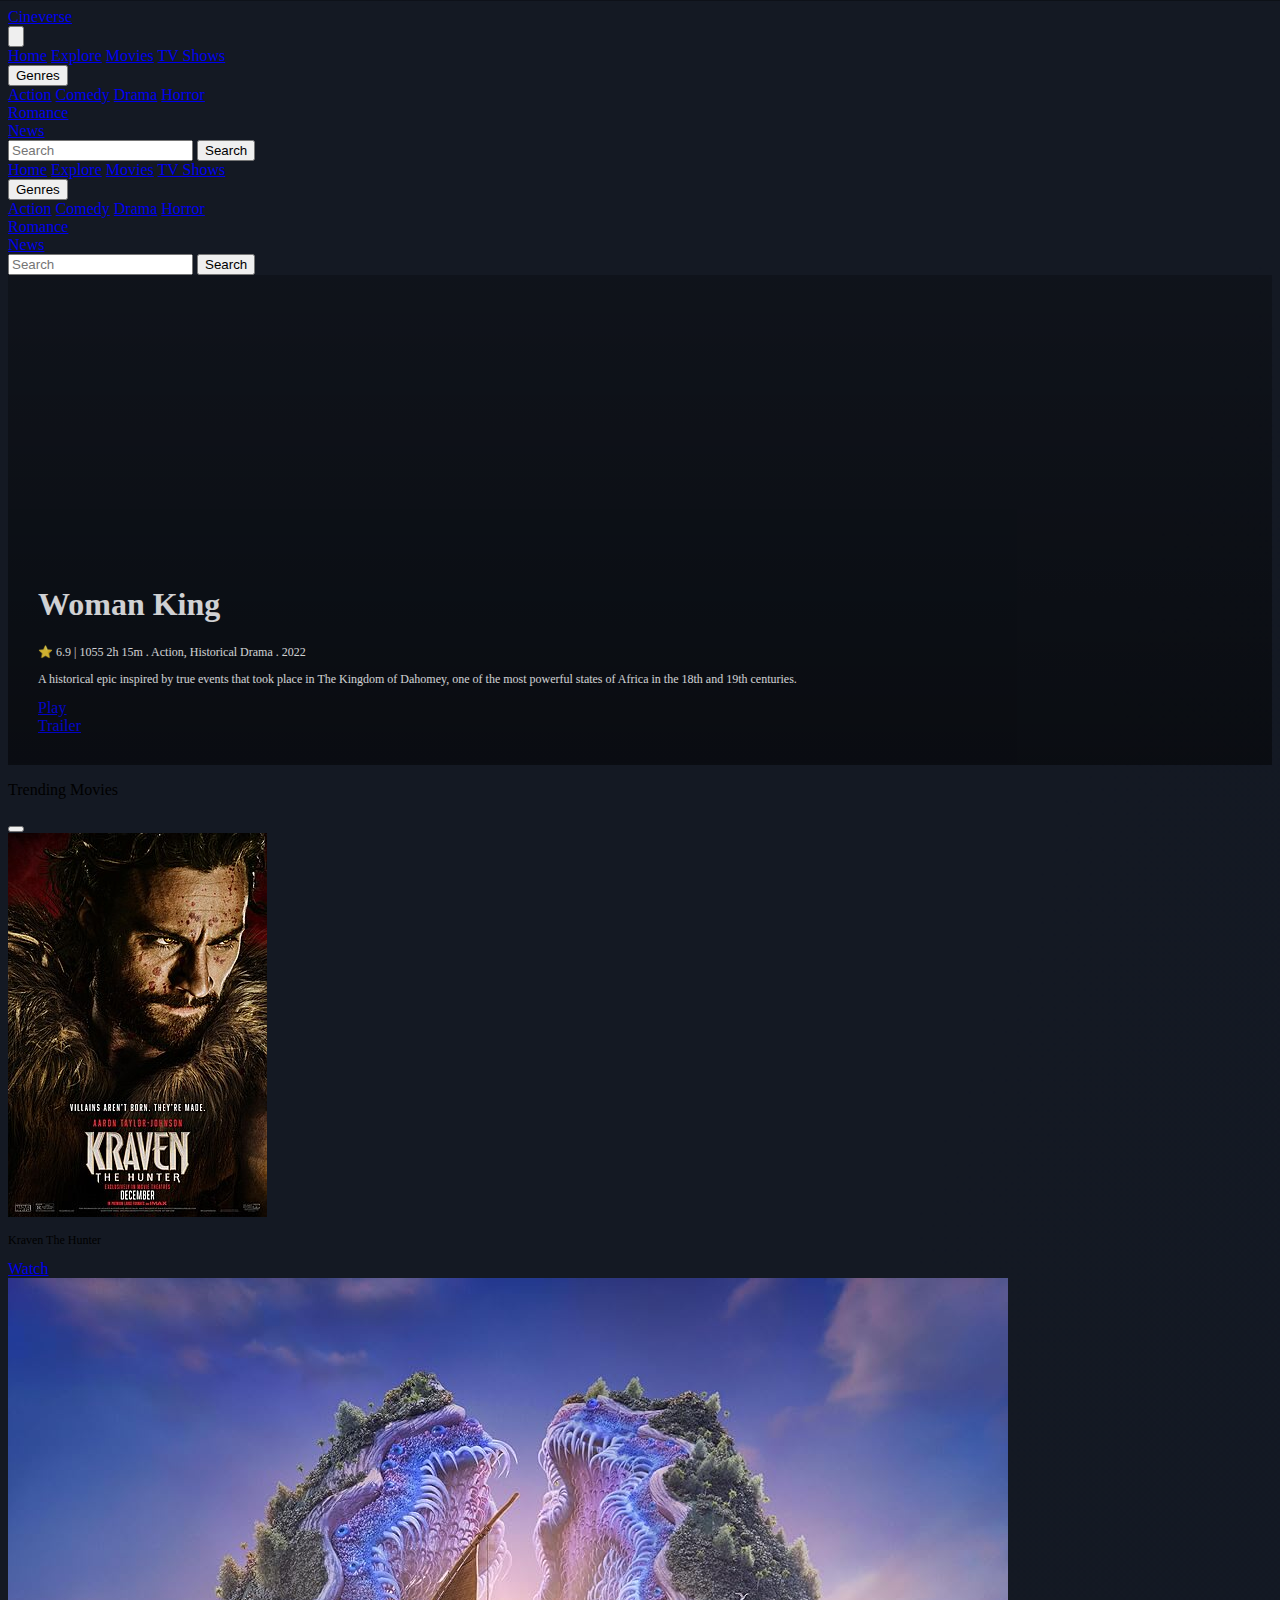
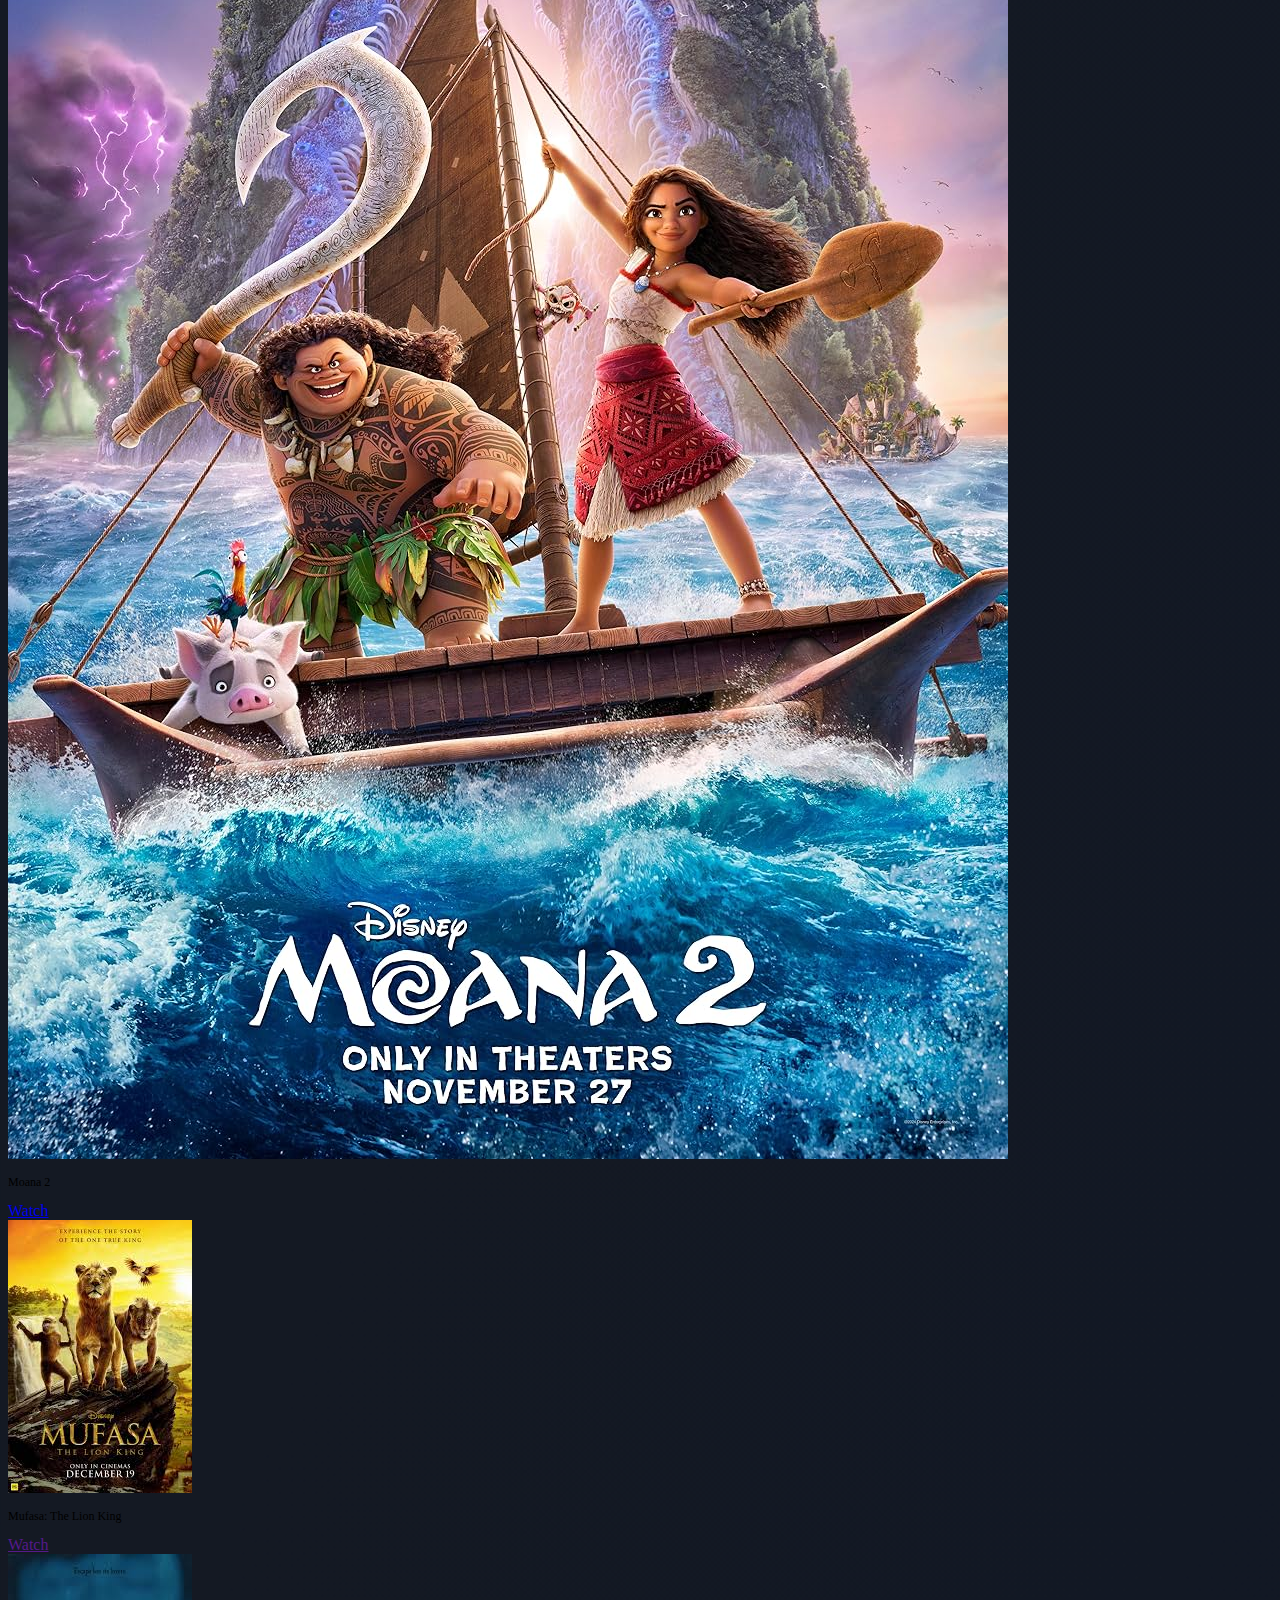
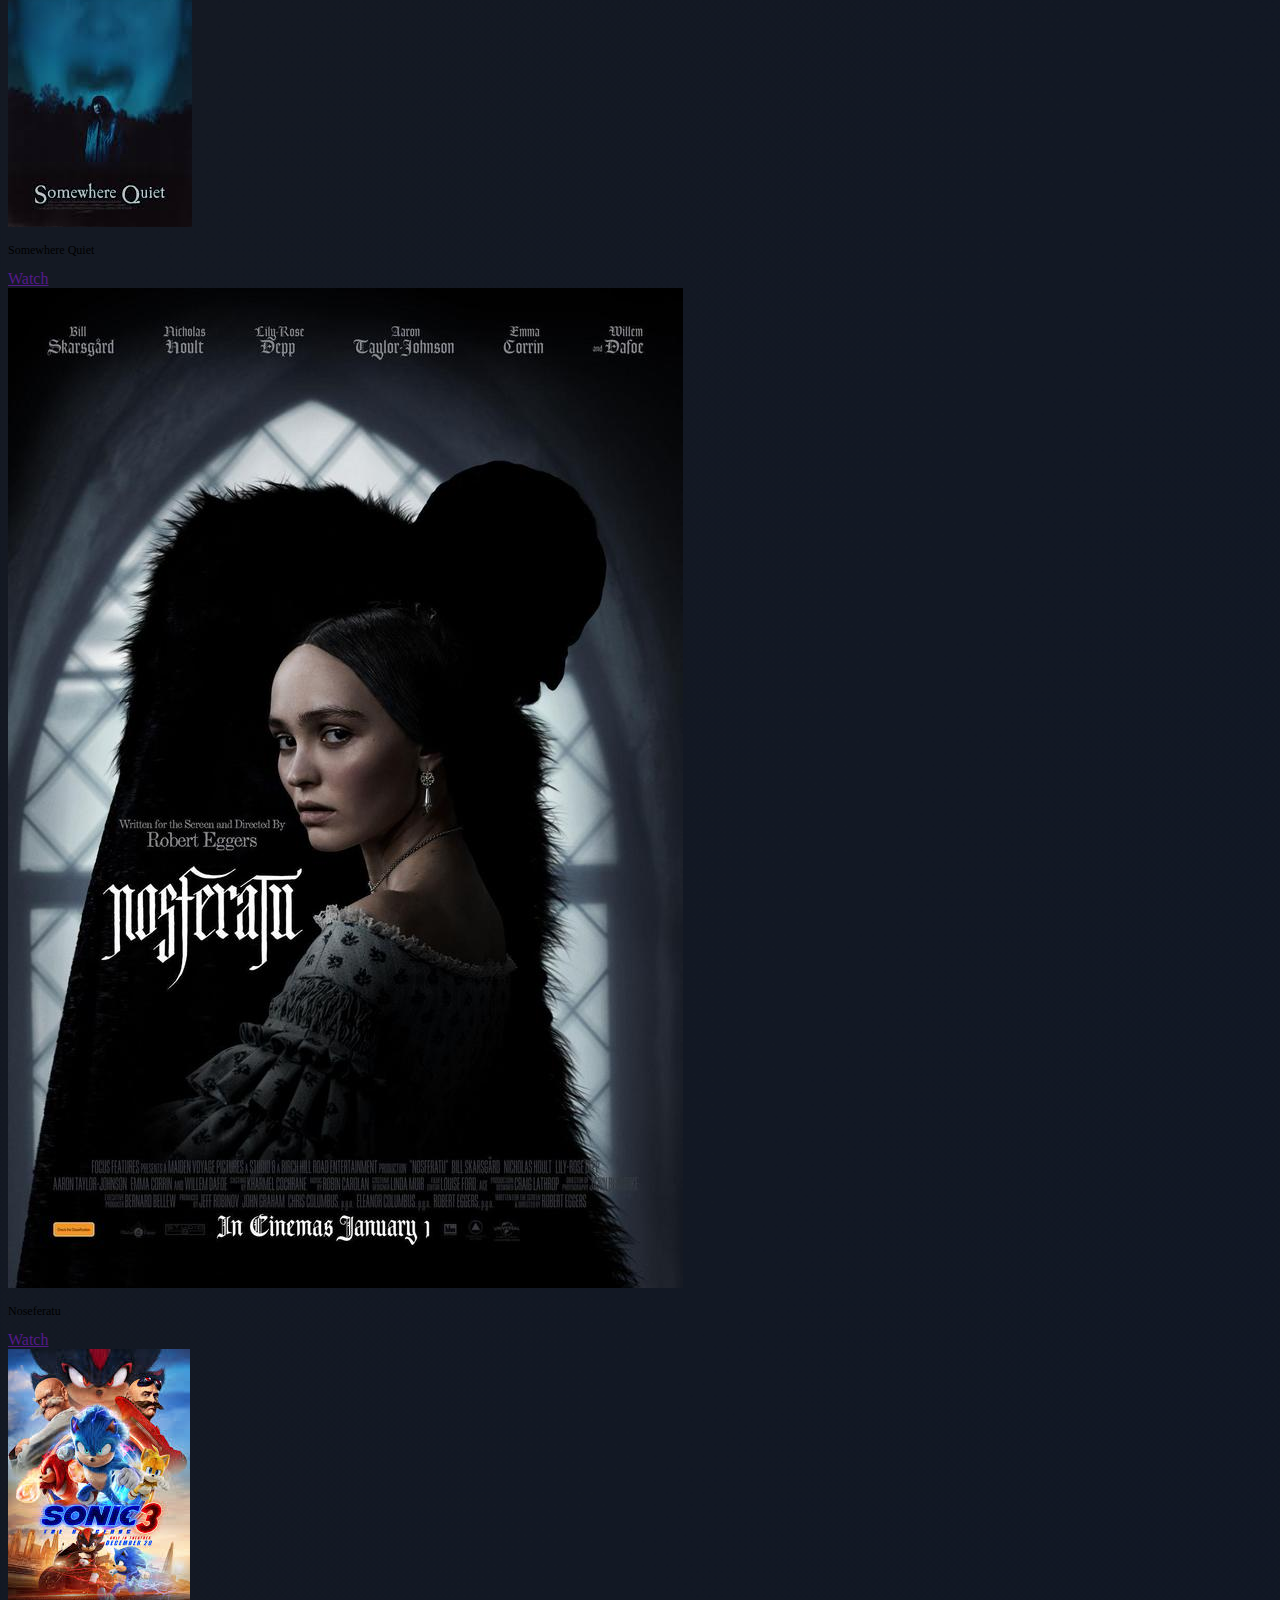
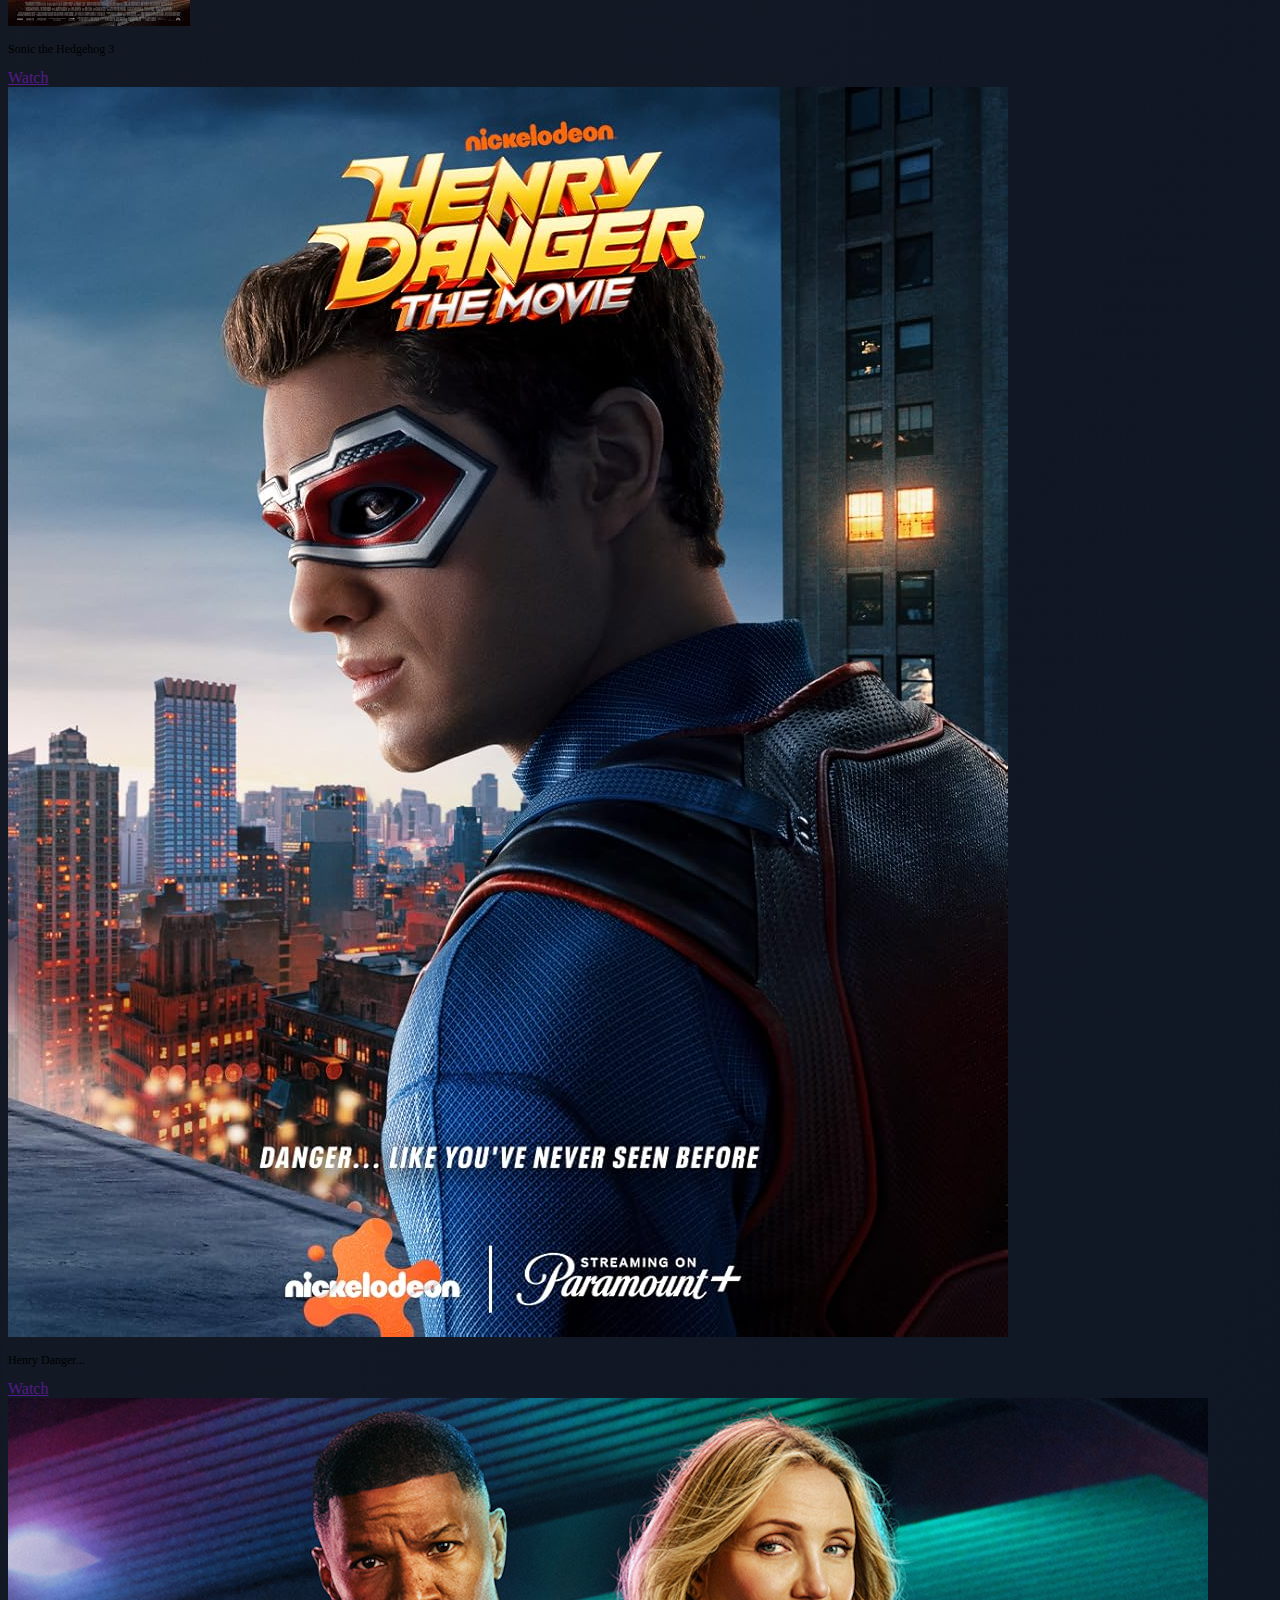
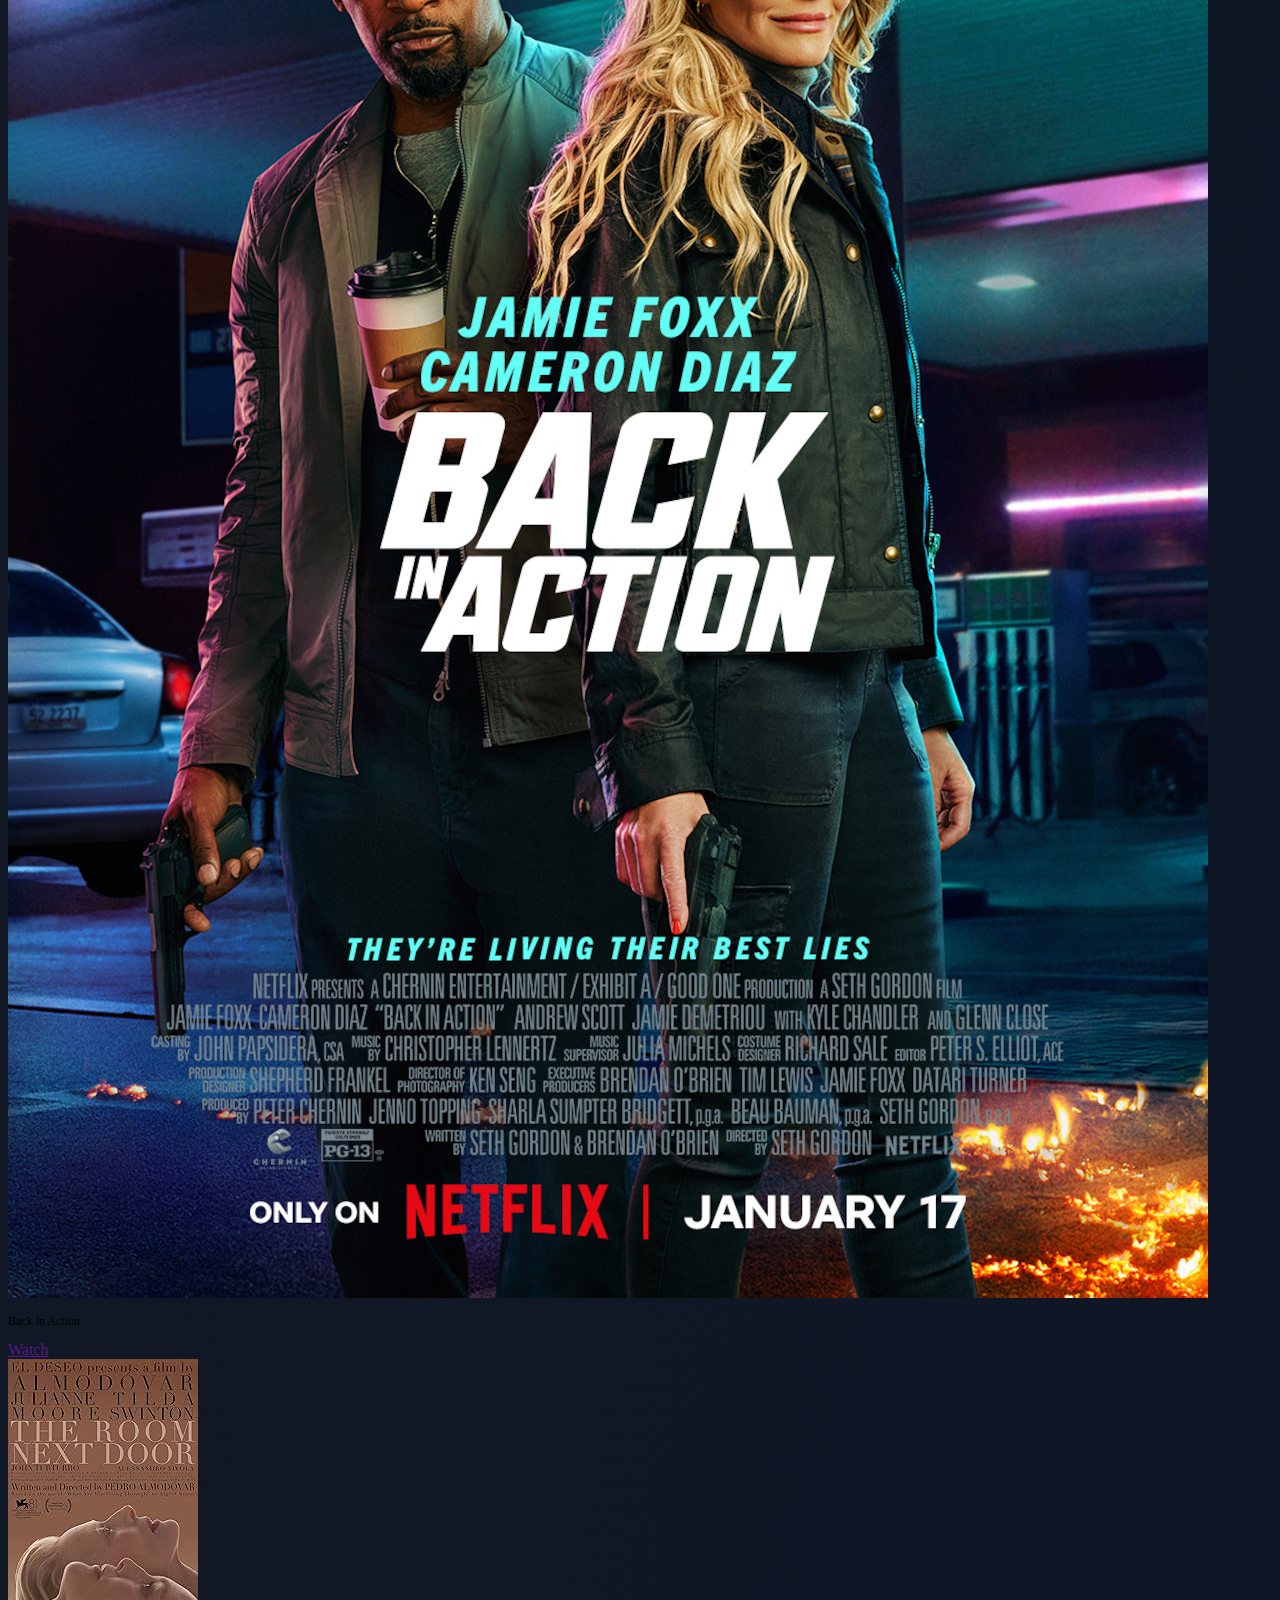
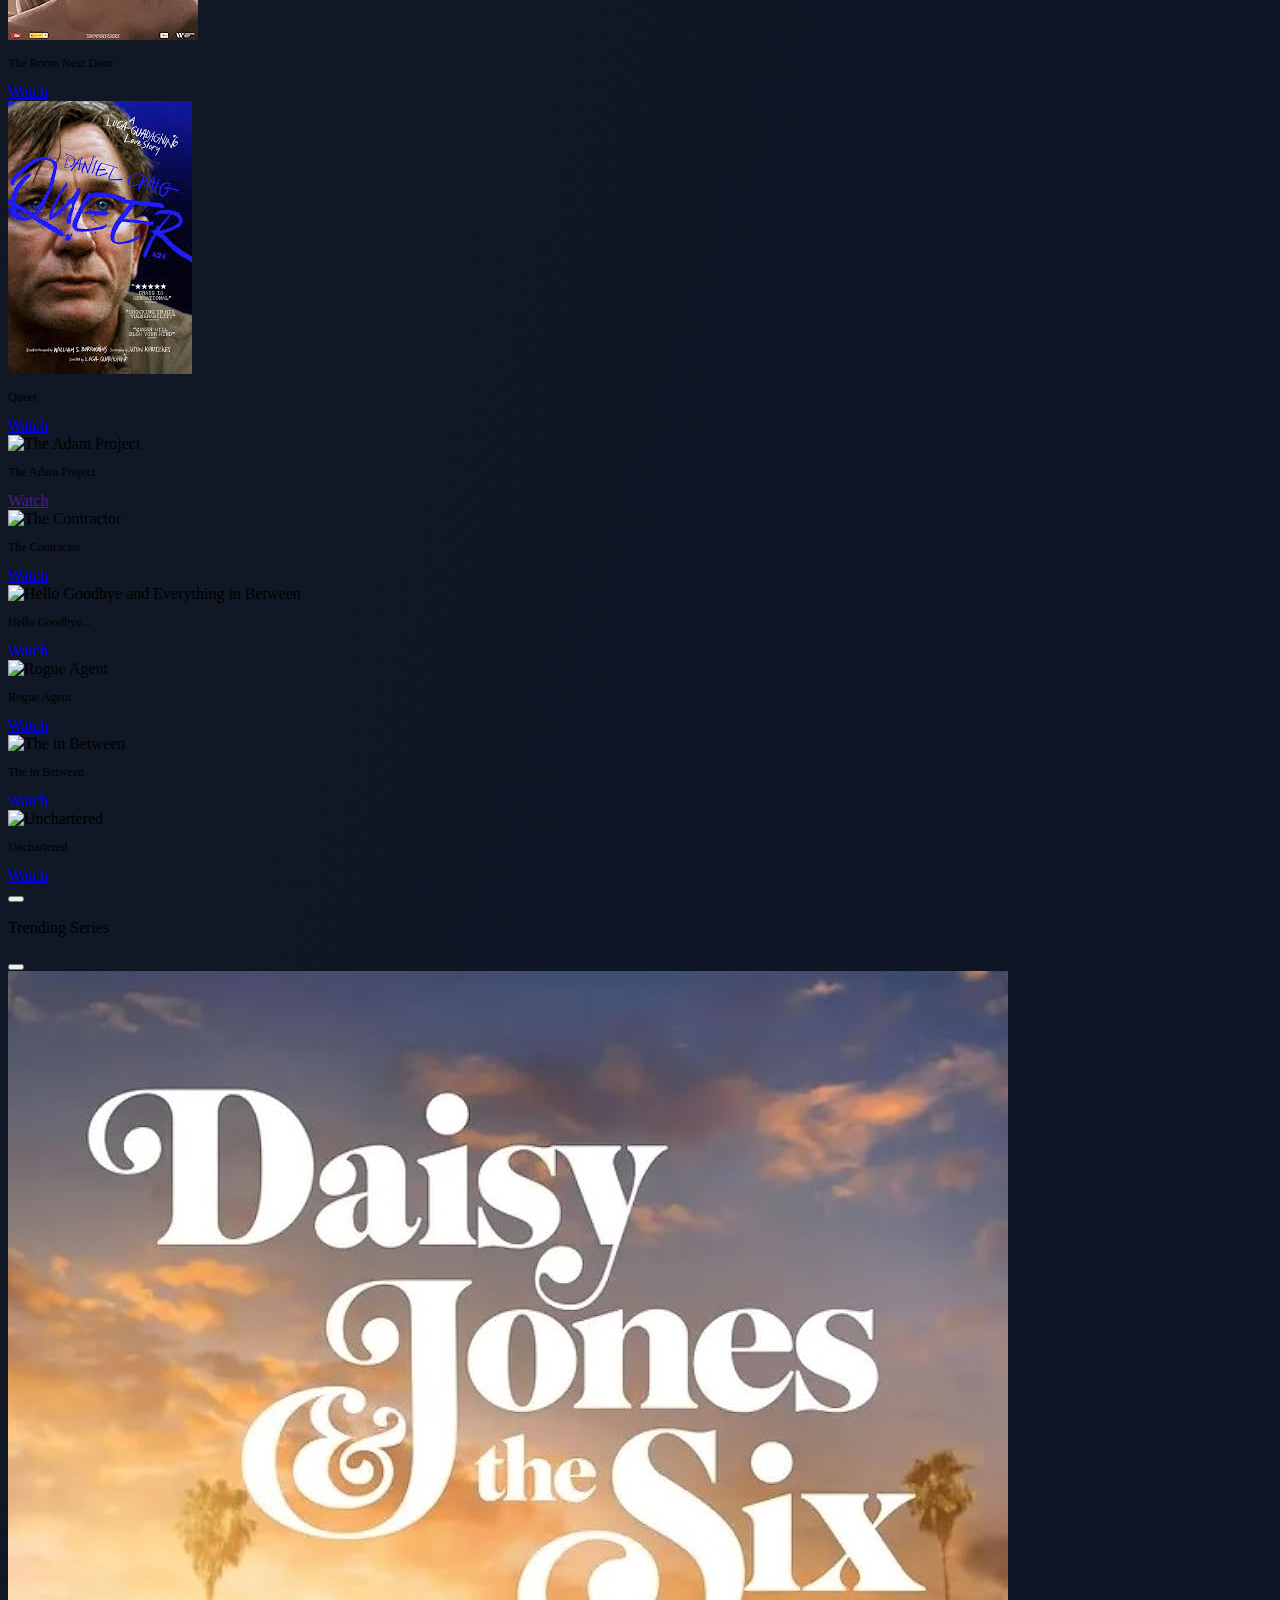
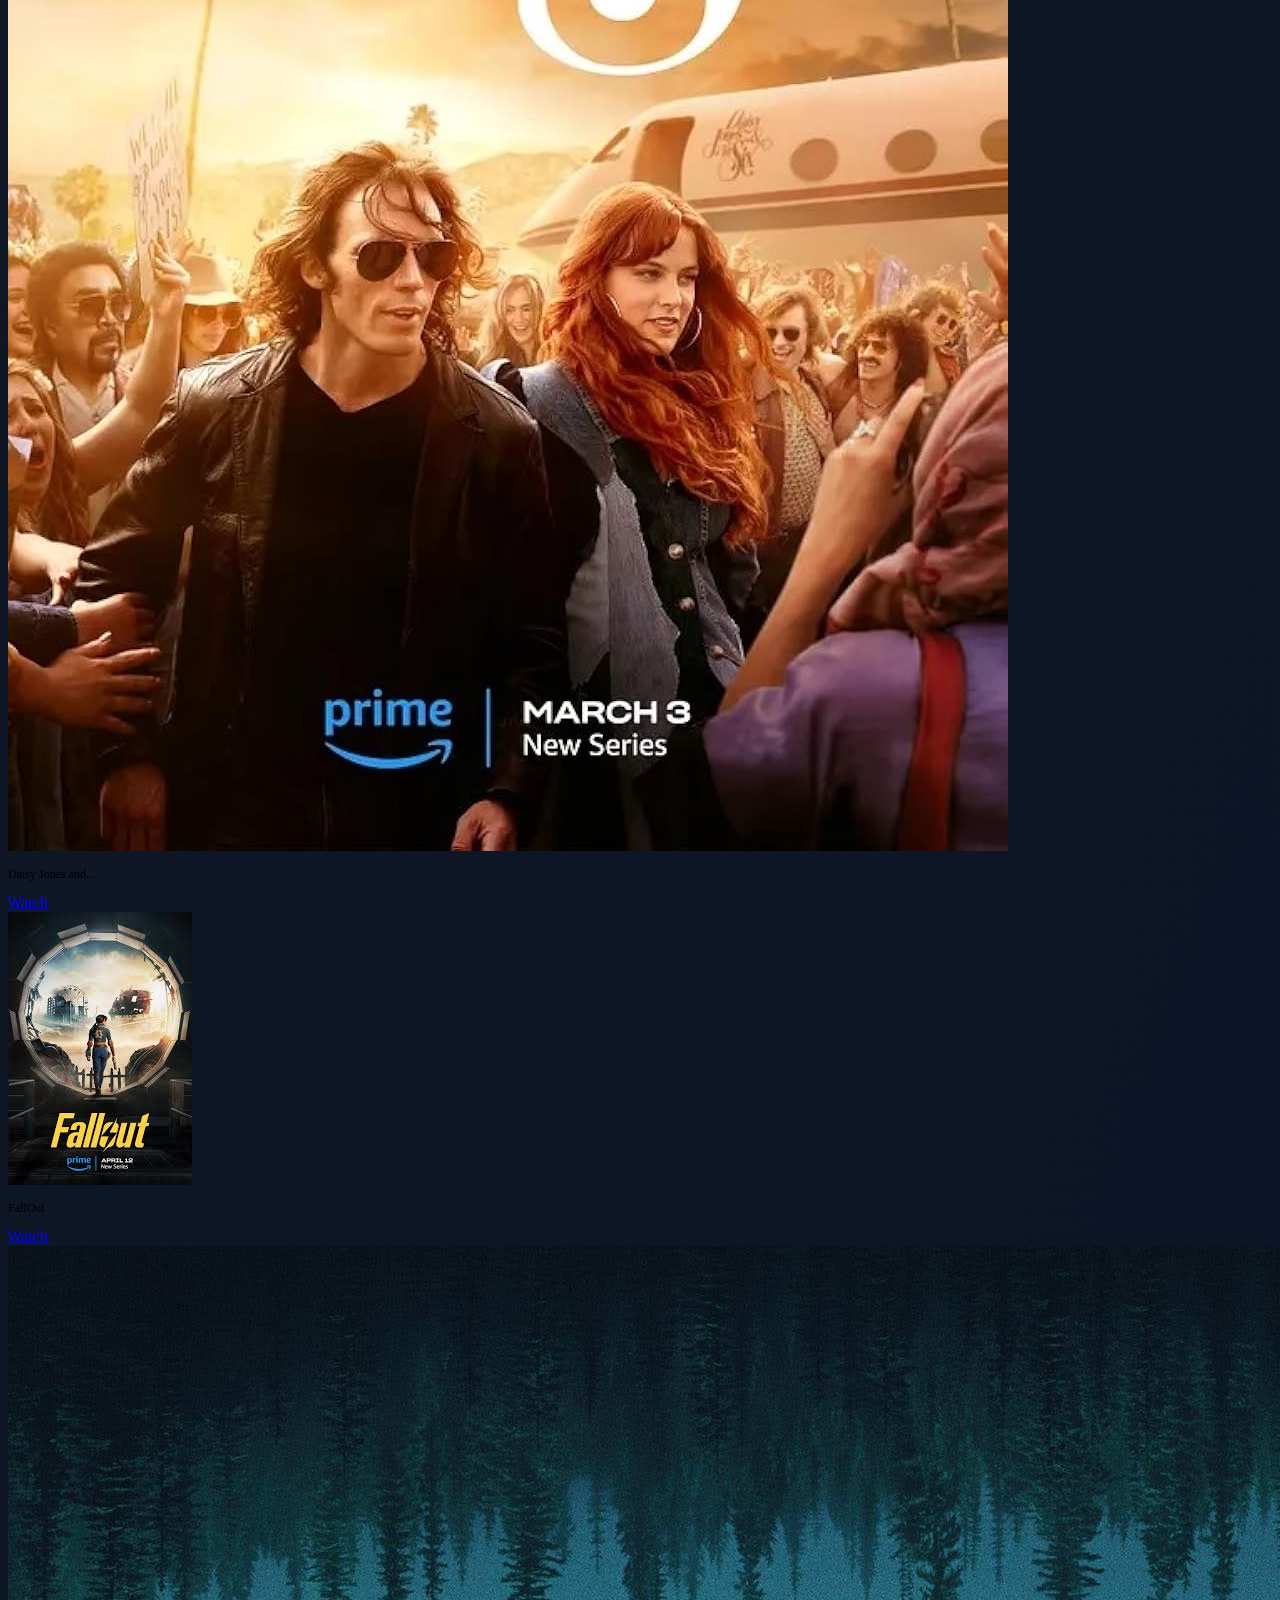
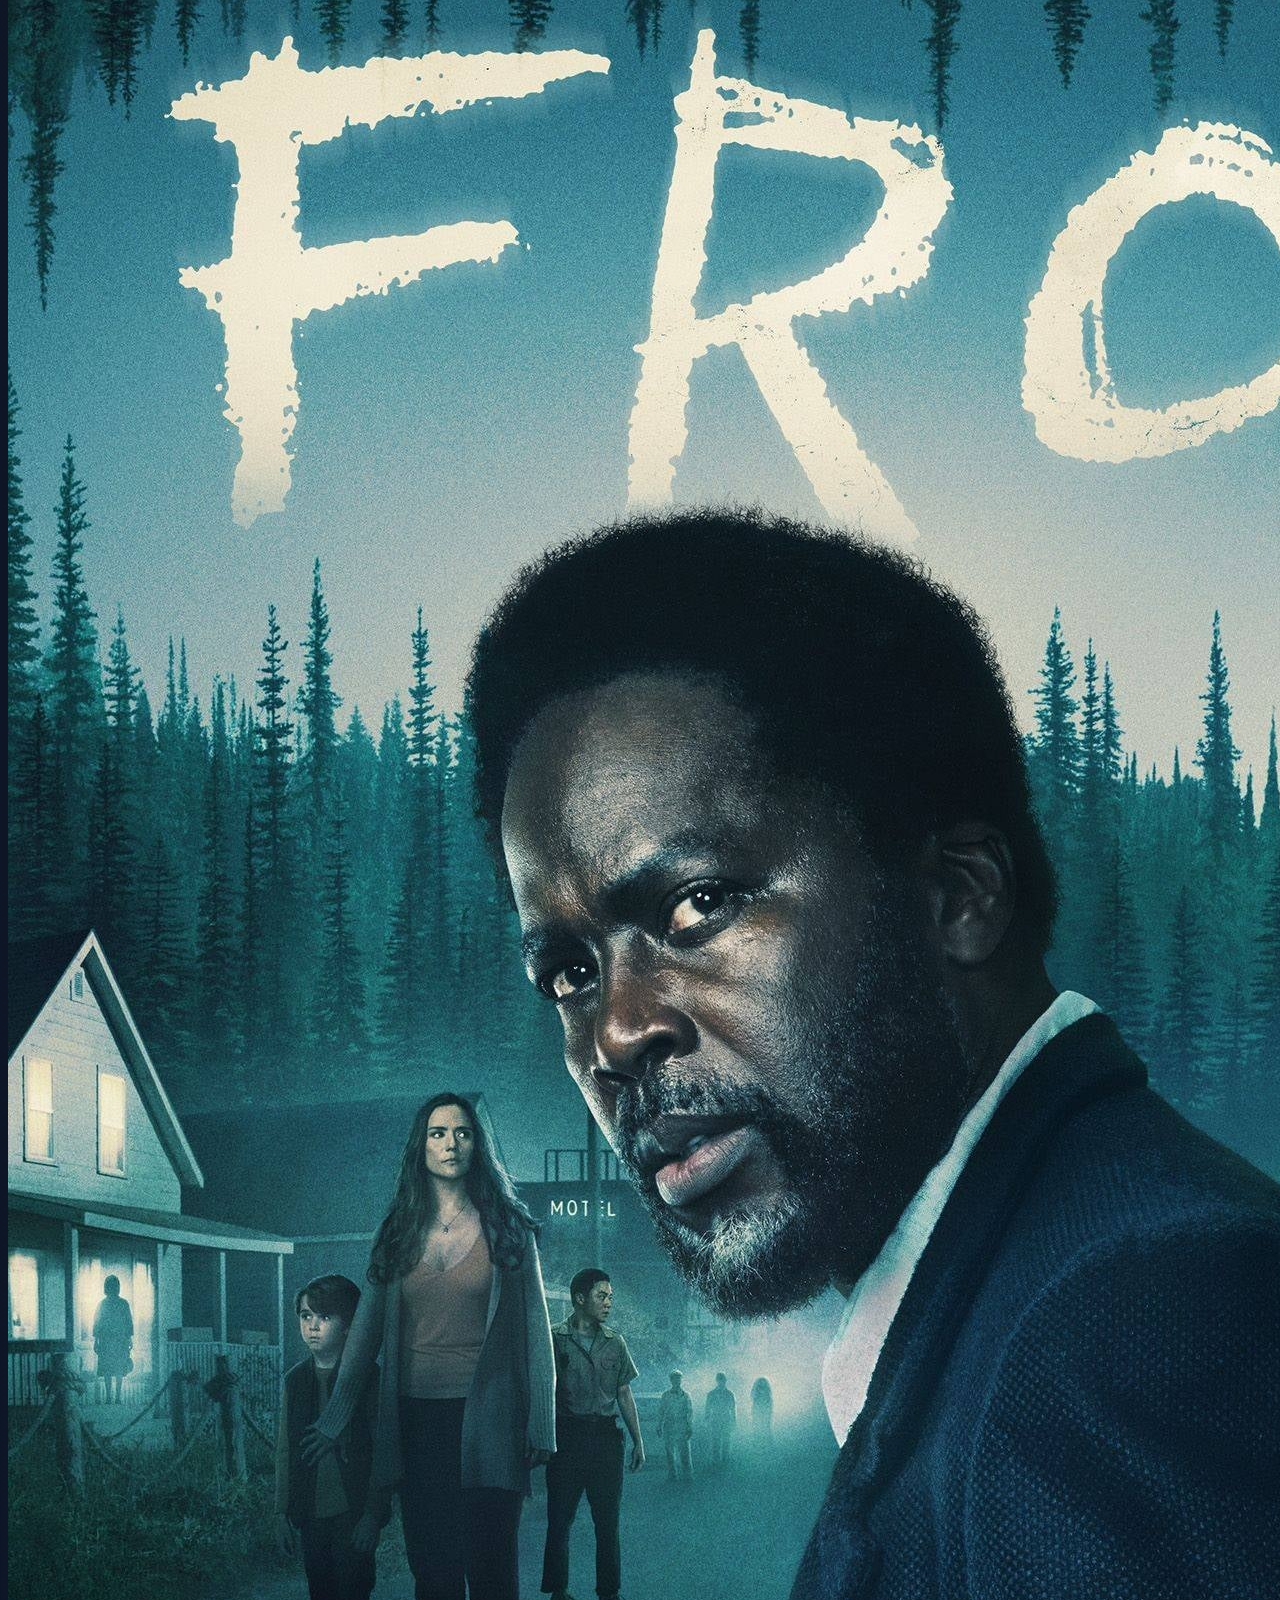
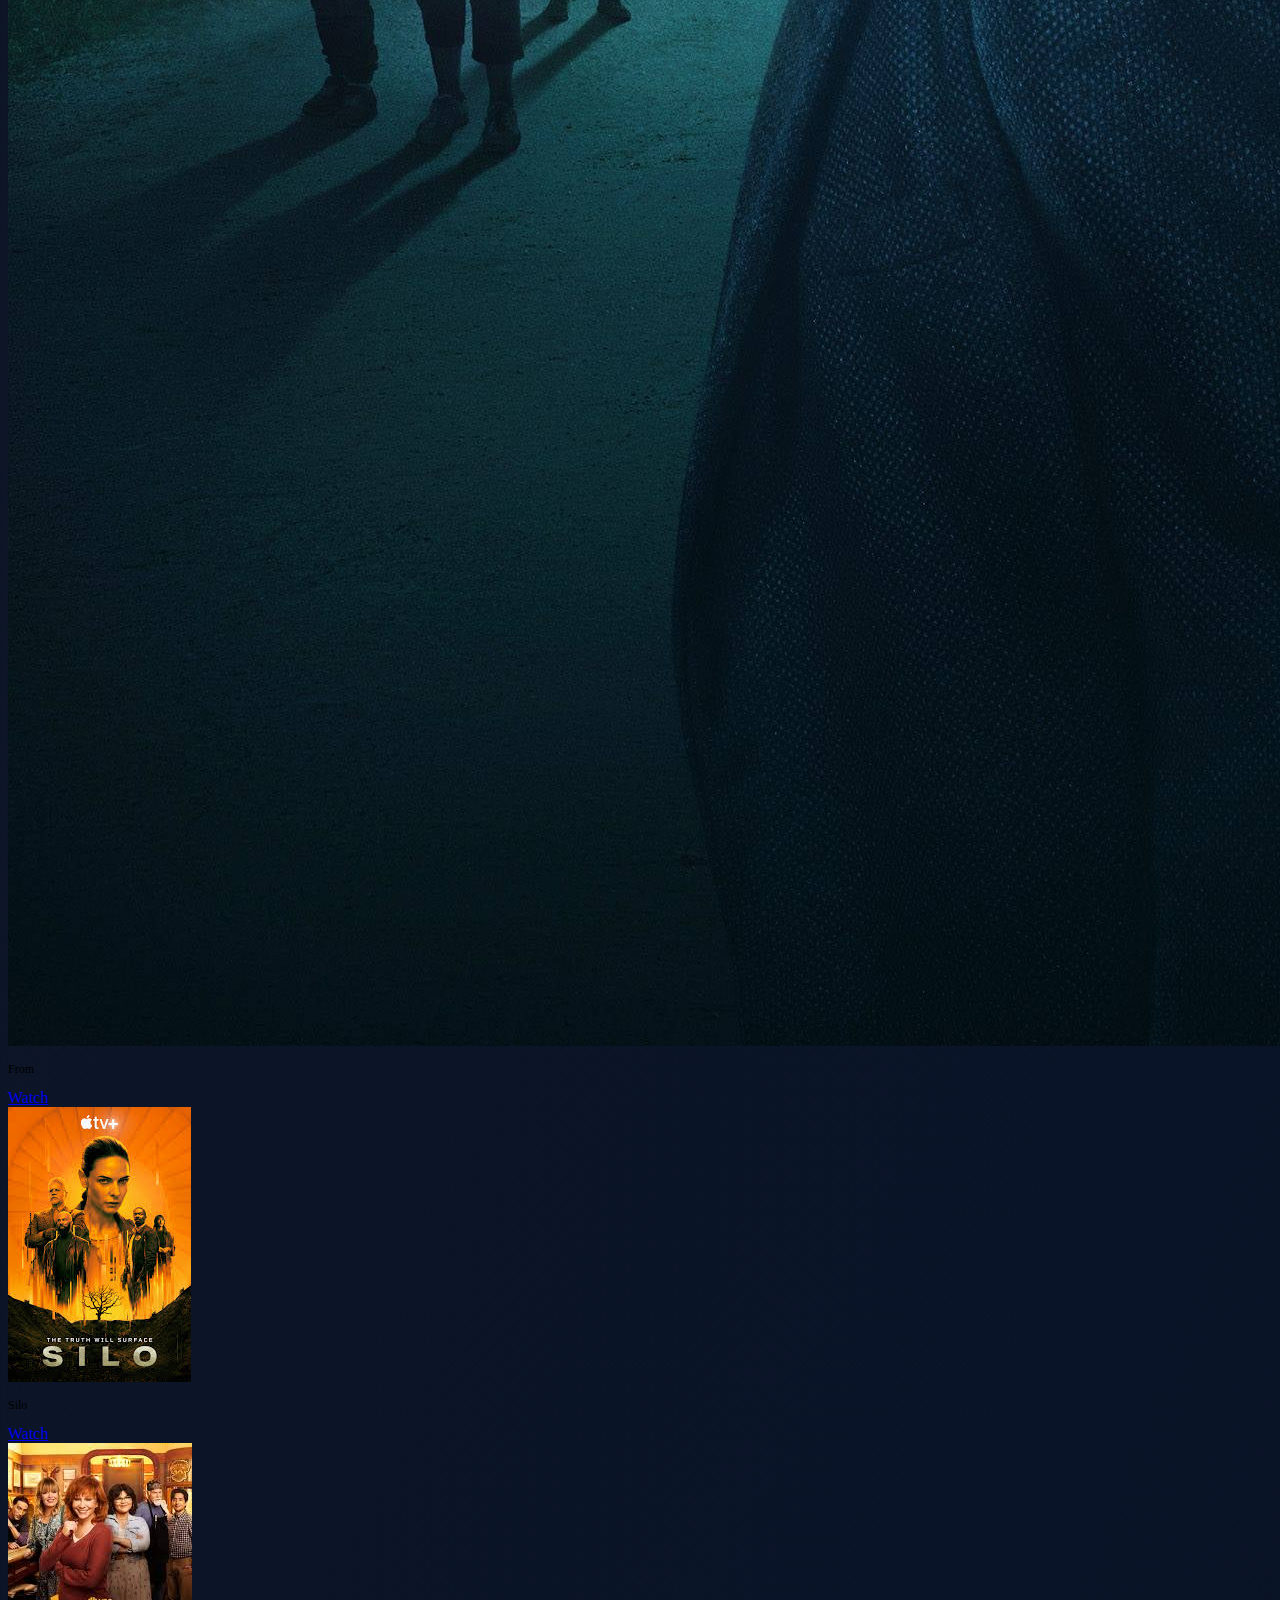
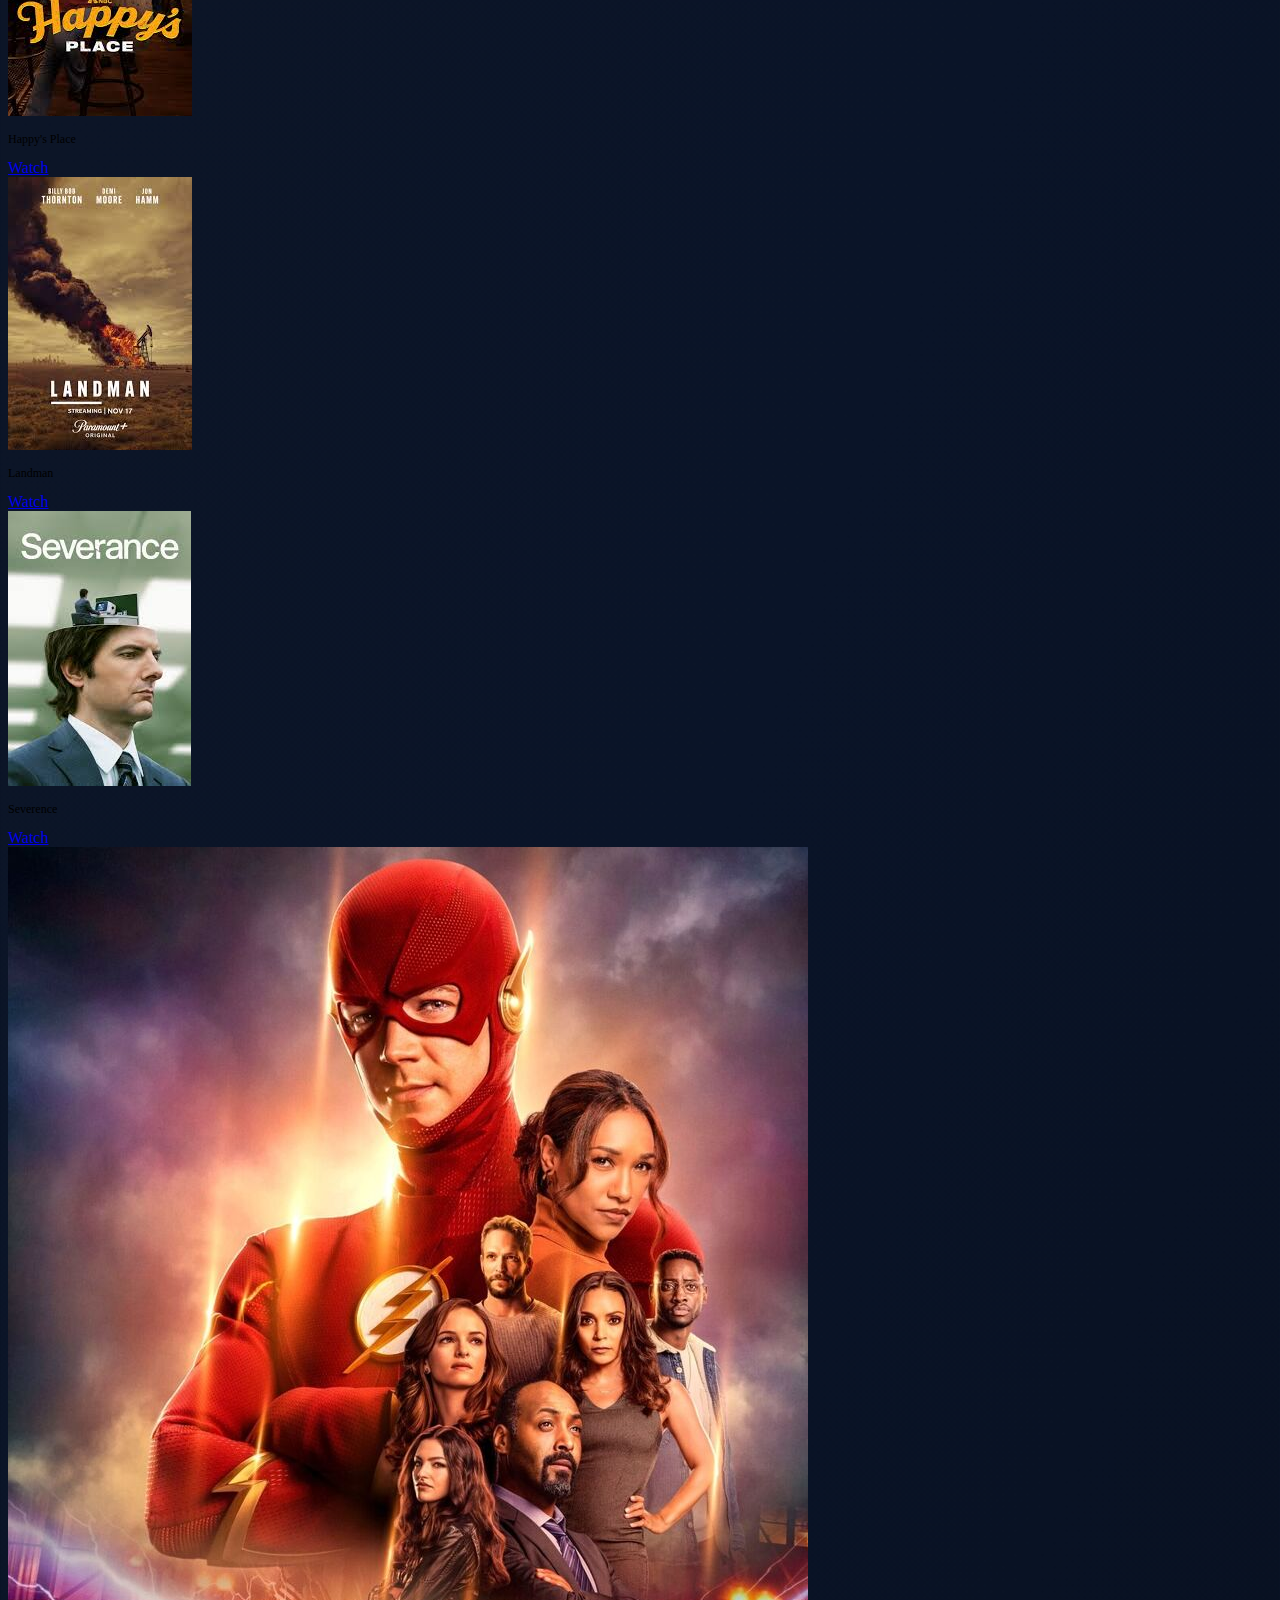
==== commit f562cdd8: "Added Gallery and made minor fixes" ====
--- a/index.html
+++ b/index.html
@@ -235,7 +235,7 @@
                   class="btn-play rounded-lg text-white bg-purple-900 text-sm sm:text-base md:text-lg py-2.5 px-6 mr-6 border border-purple-900 hover:text-purple-900 hover:bg-white"
                   title="Play Now"
                   ><i class="fa-solid fa-play"></i>
-                  <span class="ps-1"> Play Now </span></a
+                  <span class="ps-1"> Play </span></a
                 >
               </div>
               <div>
@@ -255,16 +255,15 @@
     <!-- Movies Section -->
     <div class="container mx-auto py-8 pt-16">
       <div class="items-center mb-4">
-        <h3
-          class="text-2xl font-bold text-center text-base sm:text-xl md:text-2xl lg:text-3xl text-gray-100 pt-3 relative top-4"
-        >
+        <h3 class="text-center text-3xl text-gray-100 pt-3 relative top-4">
           Trending Movies
         </h3>
       </div>
 
       <div class="relative overflow-hidden py-4">
         <!-- Left Button -->
-        <div id="left-button"
+        <div
+          id="left-button"
           class="flex space-x-4 absolute top-1/2 transform -translate-y-1/2 z-10"
         >
           <button
@@ -277,7 +276,7 @@
 
         <!-- Movie Container -->
         <div
-          class="flex space-x-6 overflow-x-auto pt-4 pl-10 pr-10"
+          class="flex space-x-6 overflow-x-auto pt-4 pl-8 pr-8"
           id="movie-container"
         >
           <!-- Movie Items -->
@@ -288,7 +287,7 @@
             <img
               src="movies/Kraven_the_Hunter_(film)_poster.jpg"
               alt="Kraven The Hunter"
-              class="w-full rounded-lg"
+              class="w-full rounded-lg h-[240px]"
             />
             <p
               class="text-center text-white text-sm sm:text-base md:text-base mt-2 mb-2"
@@ -300,9 +299,9 @@
                 href="https://www.primevideo.com/detail/Kraven-the-Hunter/0KT71XY3ZNIG80DAKIOUV7UGTV"
                 target="_blank"
                 class="btn-play rounded-lg mb-5 text-white bg-purple-900 text-sm sm:text-base md:text-base py-2.5 px-6 border border-purple-900 hover:text-purple-900 hover:bg-white"
-                title="Click Here"
-              >
-                <span class="ps-1"> Click Here </span></a
+                title="Watch"
+              >
+                <span class="ps-1"> Watch </span></a
               >
             </div>
           </div>
@@ -313,7 +312,7 @@
             <img
               src="movies/Moana 2.jpg"
               alt="Moana 2"
-              class="w-full rounded-lg"
+              class="w-full rounded-lg h-[240px]"
             />
             <p
               class="text-center text-white text-sm sm:text-base md:text-base mt-2 mb-2"
@@ -325,9 +324,9 @@
                 href="https://hurawatch.vip/moana-2-2024/"
                 target="_blank"
                 class="btn-play rounded-lg mb-5 text-white bg-purple-900 text-sm sm:text-base md:text-base py-2.5 px-6 border border-purple-900 hover:text-purple-900 hover:bg-white"
-                title="Click Here"
-              >
-                <span class="ps-1"> Click Here </span></a
+                title="Watch"
+              >
+                <span class="ps-1"> Watch </span></a
               >
             </div>
           </div>
@@ -338,7 +337,7 @@
             <img
               src="movies/Mufasa The Lion King.jpeg"
               alt="Mufasa: The Lion King"
-              class="w-full rounded-lg"
+              class="w-full rounded-lg h-[240px]"
             />
             <p
               class="text-center text-white text-sm sm:text-base md:text-base mt-2 mb-2"
@@ -349,20 +348,140 @@
               <a
                 href=""
                 class="btn-play rounded-lg mb-5 text-white bg-purple-900 text-sm sm:text-base md:text-base py-2.5 px-6 border border-purple-900 hover:text-purple-900 hover:bg-white"
-                title="Click Here"
-              >
-                <span class="ps-1"> Click Here </span></a
+                title="Watch"
+              >
+                <span class="ps-1"> Watch </span></a
               >
             </div>
           </div>
           <!-- Movie 4 -->
+          <div
+            class="movie-item flex-shrink-0 w-40 transform transition-transform duration-200 hover:scale-110"
+          >
+            <img
+              src="movies/Somewhere Quiet.jpeg"
+              alt="Somewhere Quiet"
+              class="w-full rounded-lg h-[240px]"
+            />
+            <p
+              class="text-center text-white text-sm sm:text-base md:text-base mt-2 mb-2"
+            >
+              Somewhere Quiet
+            </p>
+            <div class="flex justify-center items-center">
+              <a
+                href=""
+                class="btn-play rounded-lg mb-5 text-white bg-purple-900 text-sm sm:text-base md:text-base py-2.5 px-6 border border-purple-900 hover:text-purple-900 hover:bg-white"
+                title="Watch"
+              >
+                <span class="ps-1"> Watch </span></a
+              >
+            </div>
+          </div>
+          <!--Movie 5-->
+          <div
+            class="movie-item flex-shrink-0 w-40 transform transition-transform duration-200 hover:scale-110"
+          >
+            <img
+              src="movies/Noseferatu.jpg"
+              alt="Noseferatu"
+              class="w-full rounded-lg h-[240px]"
+            />
+            <p
+              class="text-center text-white text-sm sm:text-base md:text-base mt-2 mb-2"
+            >
+              Noseferatu
+            </p>
+            <div class="flex justify-center items-center">
+              <a
+                href=""
+                class="btn-play rounded-lg mb-5 text-white bg-purple-900 text-sm sm:text-base md:text-base py-2.5 px-6 border border-purple-900 hover:text-purple-900 hover:bg-white"
+                title="Watch"
+              >
+                <span class="ps-1"> Watch </span></a
+              >
+            </div>
+          </div>
+          <!--Movie 6-->
+          <div
+            class="movie-item flex-shrink-0 w-40 transform transition-transform duration-200 hover:scale-110"
+          >
+            <img
+              src="movies/Sonic the Hedgehog 3.jpeg"
+              alt="Sonic the Hedgehog 3"
+              class="w-full rounded-lg h-[240px]"
+            />
+            <p
+              class="text-center text-white text-sm sm:text-base md:text-base mt-2 mb-2"
+            >
+              Sonic the Hedgehog 3
+            </p>
+            <div class="flex justify-center items-center">
+              <a
+                href=""
+                class="btn-play rounded-lg mb-5 text-white bg-purple-900 text-sm sm:text-base md:text-base py-2.5 px-6 border border-purple-900 hover:text-purple-900 hover:bg-white"
+                title="Watch"
+              >
+                <span class="ps-1"> Watch </span></a
+              >
+            </div>
+          </div>
+          <!--Movie 7-->
+          <div
+            class="movie-item flex-shrink-0 w-40 transform transition-transform duration-200 hover:scale-110"
+          >
+            <img
+              src="movies/Henry Danger the Movie.jpg"
+              alt="Henry Danger the Movie"
+              class="w-full rounded-lg h-[240px]"
+            />
+            <p
+              class="text-center text-white text-sm sm:text-base md:text-base mt-2 mb-2"
+            >
+              Henry Danger...
+            </p>
+            <div class="flex justify-center items-center">
+              <a
+                href=""
+                class="btn-play rounded-lg mb-5 text-white bg-purple-900 text-sm sm:text-base md:text-base py-2.5 px-6 border border-purple-900 hover:text-purple-900 hover:bg-white"
+                title="Watch"
+              >
+                <span class="ps-1"> Watch </span></a
+              >
+            </div>
+          </div>
+          <!--Movie 8-->
+          <div
+            class="movie-item flex-shrink-0 w-40 transform transition-transform duration-200 hover:scale-110"
+          >
+            <img
+              src="movies/Back in Action.jpg"
+              alt="Back in Action"
+              class="w-full rounded-lg h-[240px]"
+            />
+            <p
+              class="text-center text-white text-sm sm:text-base md:text-base mt-2 mb-2"
+            >
+              Back in Action
+            </p>
+            <div class="flex justify-center items-center">
+              <a
+                href=""
+                class="btn-play rounded-lg mb-5 text-white bg-purple-900 text-sm sm:text-base md:text-base py-2.5 px-6 border border-purple-900 hover:text-purple-900 hover:bg-white"
+                title="Watch"
+              >
+                <span class="ps-1"> Watch </span></a
+              >
+            </div>
+          </div>
+          <!-- Movie 9 -->
           <div
             class="movie-item flex-shrink-0 w-40 transform transition-transform duration-200 hover:scale-110"
           >
             <img
               src="movies/The Room Next Door.jpg"
               alt="The Room Next Door"
-              class="w-full rounded-lg"
+              class="w-full rounded-lg h-[240px]"
             />
             <p
               class="text-center text-white text-sm sm:text-base md:text-base mt-2 mb-2"
@@ -374,20 +493,20 @@
                 href="https://www.primevideo.com/detail/The-Room-Next-Door/0U6R8YOOC5THYOS78NCDJUKYBH"
                 target="_blank"
                 class="btn-play rounded-lg mb-5 text-white bg-purple-900 text-sm sm:text-base md:text-base py-2.5 px-6 border border-purple-900 hover:text-purple-900 hover:bg-white"
-                title="Click Here"
-              >
-                <span class="ps-1"> Click Here </span></a
-              >
-            </div>
-          </div>
-          <!-- Movie 5 -->
+                title="Watch"
+              >
+                <span class="ps-1"> Watch </span></a
+              >
+            </div>
+          </div>
+          <!-- Movie 10 -->
           <div
             class="movie-item flex-shrink-0 w-40 transform transition-transform duration-200 hover:scale-110"
           >
             <img
               src="movies/Queer.jpeg"
               alt="Queer"
-              class="w-full rounded-lg"
+              class="w-full rounded-lg h-[240px]"
             />
             <p
               class="text-center text-white text-sm sm:text-base md:text-base mt-2 mb-2"
@@ -399,20 +518,20 @@
                 href="https://www.amazon.com/Queer-Luca-Guadagnino/dp/B0DKY6VG94"
                 target="_blank"
                 class="btn-play rounded-lg mb-5 text-white bg-purple-900 text-sm sm:text-base md:text-base py-2.5 px-6 border border-purple-900 hover:text-purple-900 hover:bg-white"
-                title="Click Here"
-              >
-                <span class="ps-1"> Click Here </span></a
-              >
-            </div>
-          </div>
-          <!-- Movie 6 -->
+                title="Watch"
+              >
+                <span class="ps-1"> Watch </span></a
+              >
+            </div>
+          </div>
+          <!-- Movie 11 -->
           <div
             class="movie-item flex-shrink-0 w-40 transform transition-transform duration-200 hover:scale-110"
           >
             <img
               src="https://s3.amazonaws.com/shecodesio-production/uploads/files/000/085/395/original/the-adam.jpg?1686620366"
               alt="The Adam Project"
-              class="w-full rounded-lg"
+              class="w-full rounded-lg h-[240px]"
             />
             <p
               class="text-center text-white text-sm sm:text-base md:text-base mt-2 mb-2"
@@ -423,20 +542,20 @@
               <a
                 href=""
                 class="btn-play rounded-lg mb-5 text-white bg-purple-900 text-sm sm:text-base md:text-base py-2.5 px-6 border border-purple-900 hover:text-purple-900 hover:bg-white"
-                title="Click Here"
-              >
-                <span class="ps-1"> Click Here </span></a
-              >
-            </div>
-          </div>
-          <!-- Movie 7 -->
+                title="Watch"
+              >
+                <span class="ps-1"> Watch </span></a
+              >
+            </div>
+          </div>
+          <!-- Movie 12 -->
           <div
             class="movie-item flex-shrink-0 w-40 transform transition-transform duration-200 hover:scale-110"
           >
             <img
               src="https://s3.amazonaws.com/shecodesio-production/uploads/files/000/085/394/original/the-contractor.jpg?1686620160"
               alt="The Contractor"
-              class="w-full rounded-lg"
+              class="w-full rounded-lg h-[240px]"
             />
             <p
               class="text-center text-white text-sm sm:text-base md:text-base mt-2 mb-2"
@@ -448,20 +567,20 @@
                 href="https://www.primevideo.com/detail/The-Contractor/0TEDI7OWL2GPWJO2P633SUZOU8"
                 target="_blank"
                 class="btn-play rounded-lg mb-5 text-white bg-purple-900 text-sm sm:text-base md:text-base py-2.5 px-6 border border-purple-900 hover:text-purple-900 hover:bg-white"
-                title="Click Here"
-              >
-                <span class="ps-1"> Click Here </span></a
-              >
-            </div>
-          </div>
-          <!-- Movie 8 -->
+                title="Watch"
+              >
+                <span class="ps-1"> Watch </span></a
+              >
+            </div>
+          </div>
+          <!-- Movie 13 -->
           <div
             class="movie-item flex-shrink-0 w-40 transform transition-transform duration-200 hover:scale-110"
           >
             <img
               src="https://s3.amazonaws.com/shecodesio-production/uploads/files/000/085/396/original/hello-goodbye.jpg?1686620492"
               alt="Hello Goodbye and Everything in Between"
-              class="w-full rounded-lg"
+              class="w-full rounded-lg h-[240px]"
             />
             <p
               class="text-center text-white text-sm sm:text-base md:text-base mt-2 mb-2"
@@ -473,20 +592,20 @@
                 href="https://www.netflix.com/ke/title/81504320"
                 target="_blank"
                 class="btn-play rounded-lg mb-5 text-white bg-purple-900 text-sm sm:text-base md:text-base py-2.5 px-6 border border-purple-900 hover:text-purple-900 hover:bg-white"
-                title="Click Here"
-              >
-                <span class="ps-1"> Click Here </span></a
-              >
-            </div>
-          </div>
-          <!-- Movie 9 -->
+                title="Watch"
+              >
+                <span class="ps-1"> Watch </span></a
+              >
+            </div>
+          </div>
+          <!-- Movie 14 -->
           <div
             class="movie-item flex-shrink-0 w-40 transform transition-transform duration-200 hover:scale-110"
           >
             <img
               src="https://s3.amazonaws.com/shecodesio-production/uploads/files/000/085/397/original/rogue-agent.jpg?1686620587"
               alt="Rogue Agent"
-              class="w-full rounded-lg"
+              class="w-full rounded-lg h-[240px]"
             />
             <p
               class="text-center text-white text-sm sm:text-base md:text-base mt-2 mb-2"
@@ -498,20 +617,20 @@
                 href="https://www.primevideo.com/detail/Rogue-Agent/0TONS252PWU1D4V4RTI30BGHYB"
                 target="_blank"
                 class="btn-play rounded-lg mb-5 text-white bg-purple-900 text-sm sm:text-base md:text-base py-2.5 px-6 border border-purple-900 hover:text-purple-900 hover:bg-white"
-                title="Click Here"
-              >
-                <span class="ps-1"> Click Here </span></a
-              >
-            </div>
-          </div>
-          <!-- Movie 10-->
+                title="Watch"
+              >
+                <span class="ps-1"> Watch </span></a
+              >
+            </div>
+          </div>
+          <!-- Movie 15-->
           <div
             class="movie-item flex-shrink-0 w-40 transform transition-transform duration-200 hover:scale-110"
           >
             <img
               src="https://s3.amazonaws.com/shecodesio-production/uploads/files/000/085/398/original/the-in-between.jpg?1686620760"
               alt="The in Between"
-              class="w-full rounded-lg"
+              class="w-full rounded-lg h-[240px]"
             />
             <p
               class="text-center text-white text-sm sm:text-base md:text-base mt-2 mb-2"
@@ -523,20 +642,20 @@
                 href="https://www.primevideo.com/detail/The-In-Between/0QNPS1HZW0OJGR8NKJ21S6NU18"
                 target="_blank"
                 class="btn-play rounded-lg mb-5 text-white bg-purple-900 text-sm sm:text-base md:text-base py-2.5 px-6 border border-purple-900 hover:text-purple-900 hover:bg-white"
-                title="Click Here"
-              >
-                <span class="ps-1"> Click Here </span></a
-              >
-            </div>
-          </div>
-          <!-- Movie 11 -->
+                title="Watch"
+              >
+                <span class="ps-1"> Watch </span></a
+              >
+            </div>
+          </div>
+          <!-- Movie 16 -->
           <div
             class="movie-item flex-shrink-0 w-40 transform transition-transform duration-200 hover:scale-110"
           >
             <img
               src="https://s3.amazonaws.com/shecodesio-production/uploads/files/000/085/399/original/unchartered.jpg?1686621007"
               alt="Unchartered"
-              class="w-full rounded-lg"
+              class="w-full rounded-lg h-[240px]"
             />
             <p
               class="text-center text-white text-sm sm:text-base md:text-base mt-2 mb-2"
@@ -548,21 +667,22 @@
                 href="https://www.primevideo.com/detail/Uncharted/0IIEP2ET4GBYMGZX7CWBPBS9WM"
                 target="_blank"
                 class="btn-play rounded-lg mb-5 text-white bg-purple-900 text-sm sm:text-base md:text-base py-2.5 px-6 border border-purple-900 hover:text-purple-900 hover:bg-white"
-                title="Click Here"
-              >
-                <span class="ps-1"> Click Here </span></a
+                title="Watch"
+              >
+                <span class="ps-1"> Watch </span></a
               >
             </div>
           </div>
         </div>
 
         <!-- Right Button -->
-        <div id="right-button"
+        <div
+          id="right-button"
           class="flex space-x-4 absolute right-4 top-1/2 transform -translate-y-1/2 z-10"
         >
           <button
             class="text-gray-100 hover:text-gray-500 text-5xl relative"
-            id="next" 
+            id="next"
           >
             <i class="fa-solid fa-caret-right"></i>
           </button>
@@ -573,16 +693,15 @@
     <!--Series Section-->
     <div class="container mx-auto py-8 relative -top-20">
       <div class="items-center mb-4">
-        <h3
-          class="text-2xl font-bold text-center text-base sm:text-xl md:text-2xl lg:text-3xl text-gray-100 pt-3 relative top-14"
-        >
+        <h3 class="text-3xl text-center text-gray-100 pt-3 relative top-14">
           Trending Series
         </h3>
       </div>
 
       <div class="relative overflow-hidden py-4">
         <!-- Left Button -->
-        <div id="left-button"
+        <div
+          id="left-button"
           class="flex space-x-4 absolute top-1/2 transform -translate-y-1/2 z-10"
         >
           <button
@@ -595,18 +714,18 @@
 
         <!-- Series Container -->
         <div
-          class="flex space-x-6 overflow-x-auto pt-16 pl-10 pr-10"
+          class="flex space-x-6 overflow-x-auto pt-16 pl-8 pr-8"
           id="series-container"
         >
           <!-- Series Items -->
-          <!--Series 0-->
+          <!--Series 1-->
           <div
             class="series-item flex-shrink-0 w-40 transform transition-transform duration-200 hover:scale-110"
           >
             <img
               src="series/Daisy Jones and the Six.jpg"
               alt="Daisy Jones and the Six"
-              class="w-full rounded-lg"
+              class="w-full rounded-lg h-[240px]"
             />
             <p
               class="text-center text-white text-sm sm:text-base md:text-base mt-2 mb-2 mt-2"
@@ -618,20 +737,20 @@
                 href="https://www.amazon.com/Daisy-Jones-Six-Season-1/dp/B0B8NRNTSM"
                 target="_blank"
                 class="btn-play rounded-lg mb-5 text-white bg-purple-900 text-sm sm:text-base md:text-base py-2.5 px-6 border border-purple-900 hover:text-purple-900 hover:bg-white"
-                title="Click Here"
-              >
-                <span class="ps-1"> Click Here </span></a
-              >
-            </div>
-          </div>
-          <!--Series 1-->
+                title="Watch"
+              >
+                <span class="ps-1"> Watch </span></a
+              >
+            </div>
+          </div>
+          <!--Series 2-->
           <div
             class="series-item flex-shrink-0 w-40 transform transition-transform duration-200 hover:scale-110"
           >
             <img
               src="series/fallout-official-poster.jpeg"
               alt="FallOut"
-              class="w-full rounded-lg"
+              class="w-full rounded-lg h-[240px]"
             />
             <p
               class="text-center text-white text-sm sm:text-base md:text-base mt-2 mb-2"
@@ -643,17 +762,21 @@
                 href="https://www.primevideo.com/detail/Fallout/0HAQAA7JM43QWX0H6GUD3IOF70"
                 target="_blank"
                 class="btn-play rounded-lg mb-5 text-white bg-purple-900 text-sm sm:text-base md:text-base py-2.5 px-6 border border-purple-900 hover:text-purple-900 hover:bg-white"
-                title="Click Here"
-              >
-                <span class="ps-1"> Click Here </span></a
-              >
-            </div>
-          </div>
-          <!--Series 2-->
+                title="Watch"
+              >
+                <span class="ps-1"> Watch </span></a
+              >
+            </div>
+          </div>
+          <!--Series 3-->
           <div
             class="series-item flex-shrink-0 w-40 transform transition-transform duration-200 hover:scale-110"
           >
-            <img src="series/From.jpg" alt="From" class="w-full rounded-lg" />
+            <img
+              src="series/From.jpg"
+              alt="From"
+              class="w-full rounded-lg h-[240px]"
+            />
             <p
               class="text-center text-white text-sm sm:text-base md:text-base mt-2 mb-2"
             >
@@ -664,17 +787,21 @@
                 href="https://www.primevideo.com/detail/From/0JIXU72UA5G5MWKASJNMQG2P1N"
                 target="_blank"
                 class="btn-play rounded-lg mb-5 text-white bg-purple-900 text-sm sm:text-base md:text-base py-2.5 px-6 border border-purple-900 hover:text-purple-900 hover:bg-white"
-                title="Click Here"
-              >
-                <span class="ps-1"> Click Here </span></a
-              >
-            </div>
-          </div>
-          <!--Series 3-->
+                title="Watch"
+              >
+                <span class="ps-1"> Watch </span></a
+              >
+            </div>
+          </div>
+          <!--Series 4-->
           <div
             class="series-item flex-shrink-0 w-40 transform transition-transform duration-200 hover:scale-110"
           >
-            <img src="series/Silo.jpeg" alt="Silo" class="w-full rounded-lg" />
+            <img
+              src="series/Silo.jpeg"
+              alt="Silo"
+              class="w-full rounded-lg h-[240px]"
+            />
             <p
               class="text-center text-white text-sm sm:text-base md:text-base mt-2 mb-2"
             >
@@ -685,20 +812,20 @@
                 href="https://tv.apple.com/us/show/silo/umc.cmc.3yksgc857px0k0rqe5zd4jice"
                 target="_blank"
                 class="btn-play rounded-lg mb-5 text-white bg-purple-900 text-sm sm:text-base md:text-base py-2.5 px-6 border border-purple-900 hover:text-purple-900 hover:bg-white"
-                title="Click Here"
-              >
-                <span class="ps-1"> Click Here </span></a
-              >
-            </div>
-          </div>
-          <!--Series 4-->
+                title="Watch"
+              >
+                <span class="ps-1"> Watch </span></a
+              >
+            </div>
+          </div>
+          <!--Series 5-->
           <div
             class="series-item flex-shrink-0 w-40 transform transition-transform duration-200 hover:scale-110"
           >
             <img
               src="series/Happy Place.jpeg"
               alt="Happy's Place"
-              class="w-full rounded-lg"
+              class="w-full rounded-lg h-[240px]"
             />
             <p
               class="text-center text-white text-sm sm:text-base md:text-base mt-2 mb-2"
@@ -710,20 +837,20 @@
                 href="https://www.primevideo.com/detail/Happys-Place/0TZKJNN493587V6CJ48SCY5JM6"
                 target="_blank"
                 class="btn-play rounded-lg mb-5 text-white bg-purple-900 text-sm sm:text-base md:text-base py-2.5 px-6 border border-purple-900 hover:text-purple-900 hover:bg-white"
-                title="Click Here"
-              >
-                <span class="ps-1"> Click Here </span></a
-              >
-            </div>
-          </div>
-          <!--Series 5-->
+                title="Watch"
+              >
+                <span class="ps-1"> Watch </span></a
+              >
+            </div>
+          </div>
+          <!--Series 6-->
           <div
             class="series-item flex-shrink-0 w-40 transform transition-transform duration-200 hover:scale-110"
           >
             <img
               src="series/Landman.jpeg"
               alt="Landman"
-              class="w-full rounded-lg"
+              class="w-full rounded-lg h-[240px]"
             />
             <p
               class="text-center text-white text-sm sm:text-base md:text-base mt-2 mb-2"
@@ -735,20 +862,20 @@
                 href="https://www.primevideo.com/detail/Landman/0I3R3QMXQ1Z36BXP8HAJ7U9VI9"
                 target="_blank"
                 class="btn-play rounded-lg mb-5 text-white bg-purple-900 text-sm sm:text-base md:text-base py-2.5 px-6 border border-purple-900 hover:text-purple-900 hover:bg-white"
-                title="Click Here"
-              >
-                <span class="ps-1"> Click Here </span></a
-              >
-            </div>
-          </div>
-          <!--Series 6-->
+                title="Watch"
+              >
+                <span class="ps-1"> Watch </span></a
+              >
+            </div>
+          </div>
+          <!--Series 7-->
           <div
             class="series-item flex-shrink-0 w-40 transform transition-transform duration-200 hover:scale-110"
           >
             <img
               src="series/Severence.jpeg"
               alt="Severence"
-              class="w-full rounded-lg"
+              class="w-full rounded-lg h-[240px]"
             />
             <p
               class="text-center text-white text-sm sm:text-base md:text-base mt-2 mb-2"
@@ -760,20 +887,20 @@
                 href="https://tv.apple.com/us/show/severance/umc.cmc.1srk2goyh2q2zdxcx605w8vtx"
                 target="_blank"
                 class="btn-play rounded-lg mb-5 text-white bg-purple-900 text-sm sm:text-base md:text-base py-2.5 px-6 border border-purple-900 hover:text-purple-900 hover:bg-white"
-                title="Click Here"
-              >
-                <span class="ps-1"> Click Here </span></a
-              >
-            </div>
-          </div>
-          <!--Series 7-->
+                title="Watch"
+              >
+                <span class="ps-1"> Watch </span></a
+              >
+            </div>
+          </div>
+          <!--Series 8-->
           <div
             class="series-item flex-shrink-0 w-40 transform transition-transform duration-200 hover:scale-110"
           >
             <img
               src="series/The Flash.jpg"
               alt="The Flash"
-              class="w-full rounded-lg"
+              class="w-full rounded-lg h-[240px]"
             />
             <p
               class="text-center text-white text-sm sm:text-base md:text-base mt-2 mb-2"
@@ -785,20 +912,20 @@
                 href="https://www.netflix.com/ke/title/80027042"
                 target="_blank"
                 class="btn-play rounded-lg mb-5 text-white bg-purple-900 text-sm sm:text-base md:text-base py-2.5 px-6 border border-purple-900 hover:text-purple-900 hover:bg-white"
-                title="Click Here"
-              >
-                <span class="ps-1"> Click Here </span></a
-              >
-            </div>
-          </div>
-          <!--Series 8-->
+                title="Watch"
+              >
+                <span class="ps-1"> Watch </span></a
+              >
+            </div>
+          </div>
+          <!--Series 9-->
           <div
             class="series-item flex-shrink-0 w-40 transform transition-transform duration-200 hover:scale-110"
           >
             <img
               src="series/The Sex Lives of College Girls.jpeg"
               alt="The Sex Lives of College Girls"
-              class="w-full rounded-lg"
+              class="w-full rounded-lg h-[240px]"
             />
             <p
               class="text-center text-white text-sm sm:text-base md:text-base mt-2 mb-2"
@@ -810,9 +937,9 @@
                 href="https://www.showmax.com/ke/stream/series/the-sex-lives-of-college-girls/c1d3b4ce-1ea5-34d1-bf4c-14b5fcd12fa7?"
                 target="_blank"
                 class="btn-play rounded-lg mb-5 text-white bg-purple-900 text-sm sm:text-base md:text-base py-2.5 px-6 border border-purple-900 hover:text-purple-900 hover:bg-white"
-                title="Click Here"
-              >
-                <span class="ps-1"> Click Here </span></a
+                title="Watch"
+              >
+                <span class="ps-1"> Watch </span></a
               >
             </div>
           </div>
@@ -823,7 +950,7 @@
             <img
               src="series/The Traitors.jpeg"
               alt="The Traitors"
-              class="w-full rounded-lg"
+              class="w-full rounded-lg h-[240px]"
             />
             <p
               class="text-center text-white text-sm sm:text-base md:text-base mt-2 mb-2"
@@ -835,9 +962,9 @@
                 href="https://www.bbc.co.uk/iplayer/episodes/p0db9b2t/the-traitors"
                 target="_blank"
                 class="btn-play rounded-lg mb-5 text-white bg-purple-900 text-sm sm:text-base md:text-base py-2.5 px-6 border border-purple-900 hover:text-purple-900 hover:bg-white"
-                title="Click Here"
-              >
-                <span class="ps-1"> Click Here </span></a
+                title="Watch"
+              >
+                <span class="ps-1"> Watch </span></a
               >
             </div>
           </div>
@@ -848,7 +975,7 @@
             <img
               src="series/Tulsa King.jpeg"
               alt="Tulsa King"
-              class="w-full rounded-lg"
+              class="w-full rounded-lg h-[240px]"
             />
             <p
               class="text-center text-white text-sm sm:text-base md:text-base text-white text-2xl mt-2 mb-2"
@@ -860,9 +987,9 @@
                 href="https://stories.showmax.com/gh/tulsa-king-s1"
                 target="_blank"
                 class="btn-play rounded-lg mb-5 text-white bg-purple-900 text-sm sm:text-base md:text-base py-2.5 px-6 border border-purple-900 hover:text-purple-900 hover:bg-white"
-                title="Click Here"
-              >
-                <span class="ps-1"> Click Here </span></a
+                title="Watch"
+              >
+                <span class="ps-1"> Watch </span></a
               >
             </div>
           </div>
@@ -873,7 +1000,7 @@
             <img
               src="series/Ghosts.jpeg"
               alt="Ghosts"
-              class="w-full rounded-lg"
+              class="w-full rounded-lg h-[240px]"
             />
             <p
               class="text-center text-white text-sm sm:text-base md:text-base mt-2 mb-2"
@@ -884,16 +1011,65 @@
               <a
                 href="https://www.bbc.co.uk/iplayer/episodes/m00049t9/ghosts"
                 class="btn-play rounded-lg mb-5 text-white bg-purple-900 text-sm sm:text-base md:text-base py-2.5 px-6 border border-purple-900 hover:text-purple-900 hover:bg-white"
-                title="Click Here"
-              >
-                <span class="ps-1"> Click Here </span></a
+                title="Watch"
+              >
+                <span class="ps-1"> Watch </span></a
+              >
+            </div>
+          </div>
+          <!--Series 13-->
+          <div
+            class="series-item flex-shrink-0 w-40 transform transition-transform duration-200 hover:scale-110"
+          >
+            <img
+              src="series/OutLander.jpeg"
+              alt="OutLander"
+              class="w-full rounded-lg h-[240px]"
+            />
+            <p
+              class="text-center text-white text-sm sm:text-base md:text-base mt-2 mb-2"
+            >
+              OutLander
+            </p>
+            <div class="flex justify-center items-center">
+              <a
+                href="https://www.bbc.co.uk/iplayer/episodes/m00049t9/ghosts"
+                class="btn-play rounded-lg mb-5 text-white bg-purple-900 text-sm sm:text-base md:text-base py-2.5 px-6 border border-purple-900 hover:text-purple-900 hover:bg-white"
+                title="Watch"
+              >
+                <span class="ps-1"> Watch </span></a
+              >
+            </div>
+          </div>
+          <!--Series 12-->
+          <div
+            class="series-item flex-shrink-0 w-40 transform transition-transform duration-200 hover:scale-110"
+          >
+            <img
+              src="series/The Hunting Party.jpg"
+              alt="The Hunting Party"
+              class="w-full rounded-lg h-[240px]"
+            />
+            <p
+              class="text-center text-white text-sm sm:text-base md:text-base mt-2 mb-2"
+            >
+              The Hunting Party
+            </p>
+            <div class="flex justify-center items-center">
+              <a
+                href="https://www.bbc.co.uk/iplayer/episodes/m00049t9/ghosts"
+                class="btn-play rounded-lg mb-5 text-white bg-purple-900 text-sm sm:text-base md:text-base py-2.5 px-6 border border-purple-900 hover:text-purple-900 hover:bg-white"
+                title="Watch"
+              >
+                <span class="ps-1"> Watch </span></a
               >
             </div>
           </div>
         </div>
 
         <!-- Right Button -->
-        <div id="right-button"
+        <div
+          id="right-button"
           class="flex space-x-4 absolute right-4 top-1/2 transform -translate-y-1/2 z-10"
         >
           <button
@@ -912,11 +1088,7 @@
         id="meet-the-cast"
         class="max-w-[1200px] mx-auto my-[50px] text-center p-[20px] relative -top-32"
       >
-        <h1
-          class="text-2xl font-bold text-center text-base sm:text-xl md:text-2xl lg:text-3xl text-white mb-8"
-        >
-          Meet the Cast
-        </h1>
+        <h1 class="text-3xl text-center text-white mb-8">Meet the Cast</h1>
         <div class="flex flex-wrap gap-[20px] justify-center">
           <div
             class="relative w-[150px] h-[150px] rounded-full overflow-hidden shadow-lg shadow-gray-800 cursor-pointer transition-transform duration-300 ease-in-out hover:scale-110"
@@ -1043,16 +1215,21 @@
     </div>
 
     <!--Meet the Directors and Producers-->
-    <section id="meet-the-directors" class="relative -top-32 text-white">
-      <h2>Meet the Director and Producers</h2>
+    <section
+      id="meet-the-directors"
+      class="relative -top-32 text-center p-[20px] text-white"
+    >
+      <h2 class="text-3xl pb-[30px] text-gray-100">
+        Meet the Director and Producers
+      </h2>
       <div class="directors-container">
         <div class="director-card">
           <img
             src="directors/Gina Prince-Bythewood.jpg"
             alt="Gina Prince-Bythewood"
-            class="director-image"
+            class="director-image w-full h-[300px]"
           />
-          <h3>Gina Prince-Bythewood (Director)</h3>
+          <h3 class="mt-[15px] text-2xl">Gina Prince-Bythewood (Director)</h3>
           <p>
             An American film director and screenwriter. She began her career as
             a writer for multiple television shows in the 1990s, including the
@@ -1066,9 +1243,9 @@
           <img
             src="directors/Cathy Schulman.jpg"
             alt="Cathy Schulman"
-            class="director-image"
+            class="director-image w-full h-[300px]"
           />
-          <h3>Cathy Schulman (Producer)</h3>
+          <h3 class="mt-[15px] text-2xl">Cathy Schulman (Producer)</h3>
           <p>
             A graduate of Yale University, Schulman's screen credits include
             Isn't She Great, Sidewalks of New York, Employee of the Month,
@@ -1081,11 +1258,11 @@
           <img
             src="directors/Viola Davis.jpg"
             alt="Viola Davis"
-            class="director-image"
+            class="director-image w-full h-[300px]"
           />
-          <h3>Viola Davis (Producer)</h3>
+          <h3 class="mt-[15px] text-2xl">Viola Davis (Producer)</h3>
           <p>
-            an American actress and film producer. Her accolades include both
+            An American actress and film producer. Her accolades include both
             the Triple Crown of Acting and EGOT. Time named her one of the 100
             most influential people in the world in 2012 and 2017. The New York
             Times ranked her ninth on its list of the greatest actors of the
@@ -1097,9 +1274,9 @@
           <img
             src="directors/Julius Tennon.jpg"
             alt="Julius Tennon"
-            class="director-image"
+            class="director-image w-full h-[300px]"
           />
-          <h3>Julius Tennon (Producer)</h3>
+          <h3 class="mt-[15px] text-2xl">Julius Tennon (Producer)</h3>
           <p>
             An accomplished film, television, and theatre producer and actor
             with over thirty years of experience.
@@ -1109,9 +1286,9 @@
           <img
             src="directors/Maria Bello.jpg"
             alt="Maria Bello"
-            class="director-image"
+            class="director-image w-full h-[300px]"
           />
-          <h3>Maria Bello (Producer)</h3>
+          <h3 class="mt-[15px] text-2xl">Maria Bello (Producer)</h3>
           <p>
             an American actress and producer. Her first major film role was in
             1998's Permanent Midnight. She followed this with a range of
@@ -1125,6 +1302,13 @@
         </div>
       </div>
     </section>
+    <!--Gallery Section-->
+    <div class="ml-4 mr-4 mb-20 relative -top-10">
+      <h1 class="text-3xl text-center pb-[30px] text-gray-100">
+        Photo Gallery
+      </h1>
+      <div class="gallery" id="gallery"></div>
+    </div>
     <footer id="site-footer" class="p-[20px] text-center text-white text-base">
       <p>
         Coded by
--- a/styles.css
+++ b/styles.css
@@ -101,19 +101,7 @@
 }
 
 #meet-the-cast {
-    padding-left: 100px;
-}
-
-#meet-the-directors {
-  text-align: center;
-  padding: 20px;
-  color: #fff; /* White text for contrast */
-}
-
-#meet-the-directors h2 {
-  font-size: 2em;
-  margin-bottom: 30px;
-  color: #f4f4f4; /* Lighter text color */
+  padding-left: 100px;
 }
 
 .directors-container {
@@ -130,7 +118,7 @@
     rgb(132, 53, 142) 97.8%
   );
   border-radius: 8px;
-  box-shadow: 0 4px 8px rgba(0, 0, 0, 0.3); /* Slightly darker shadow */
+  box-shadow: 0 4px 8px rgba(0, 0, 0, 0.3);
   text-align: center;
   overflow: hidden;
   transition: transform 0.3s ease;
@@ -141,20 +129,12 @@
 }
 
 .director-image {
-  width: 100%;
-  height: 300px;
   object-fit: cover;
-}
-
-.director-card h3 {
-  margin-top: 15px;
-  font-size: 1.5em;
-  color: #f4f4f4; /* Lighter text for director names */
 }
 
 .director-card p {
   font-size: 1em;
-  color: #bbb; /* Lighter text for descriptions */
+  color: #bbb;
   padding: 10px;
 }
 
@@ -172,6 +152,54 @@
   transition: color 0.3s ease;
 }
 
+.gallery-container {
+  max-width: 1200px;
+  margin: 20px auto;
+  padding: 10px;
+  text-align: center;
+}
+
+.gallery {
+  display: grid;
+  grid-template-columns: repeat(auto-fit, minmax(250px, 1fr));
+  gap: 15px;
+}
+
+.gallery-item {
+  position: relative;
+  overflow: hidden;
+  border-radius: 10px;
+  transition: transform 0.3s ease;
+}
+
+.gallery-item:hover {
+  transform: scale(1.05);
+}
+
+.gallery-item img {
+  width: 100%;
+  height: 100%;
+  object-fit: cover;
+  display: block;
+  border-radius: 10px;
+}
+
+.gallery-item .caption {
+  position: absolute;
+  bottom: 0;
+  background: rgba(0, 0, 0, 0.7);
+  color: #ffffff;
+  width: 100%;
+  padding: 10px;
+  text-align: center;
+  opacity: 0;
+  transition: opacity 0.3s ease;
+}
+
+.gallery-item:hover .caption {
+  opacity: 1;
+}
+
 .posters {
   height: 50px;
 }
@@ -193,13 +221,14 @@
 }
 
 @media (max-width: 540px) {
-  #left-button, #right-button {
+  #left-button,
+  #right-button {
     visibility: hidden;
   }
 
   #meet-the-cast {
     padding-left: 20px;
-}
+  }
 
   h1,
   h3,
